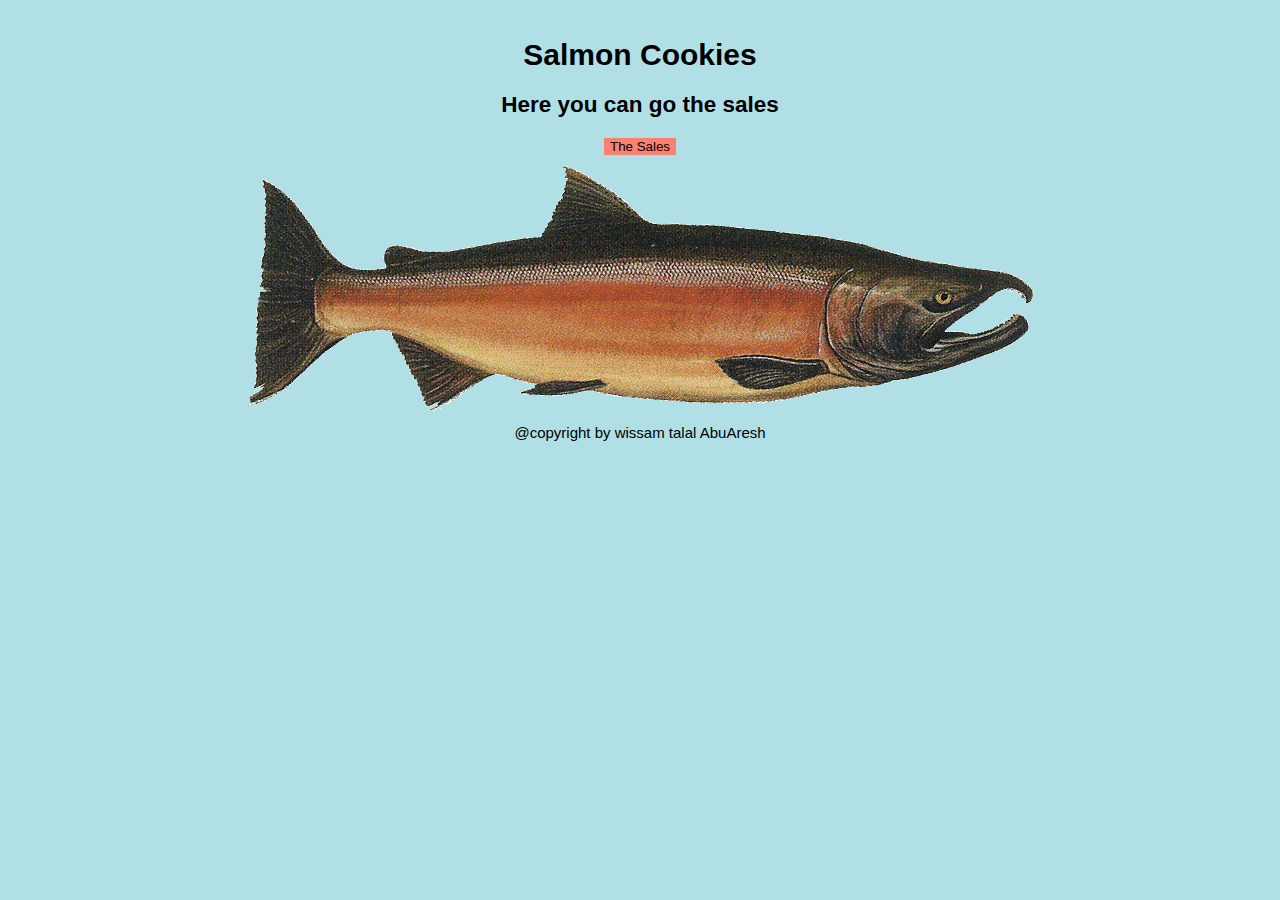
==== index.html @ 28096e3e "added jsavascript" ====
<!DOCTYPE html>
<html>
  <head>
    <title>Adopt a Kitten</title>
    <link href="./css/style.css" type="text/css" rel="stylesheet"/>
  </head>
  <body>
    <header>
      <h1>Salmon Cookies</h1>
    </header>
    <main>
      <h2>Here you can go the sales 
      </h2>
      <div>
      <a href="sales.html"><button class="btn"> The Sales</button></a>
</div>
      <div class="imagfesh">
        <img src="./images/salmon.png" />
      </div>
    </main>
    <footer>
        <div class="copyright">
            @copyright by wissam talal AbuAresh
        </div>
    </footer>
    <script src="./js/app.js"></script>
  </body>
</html>
---- css/style.css ----
body{
    background: powderblue;
    font-family: Arial, sans-serif;
    font-size: 15px;
text-align: center;
padding: 10px;

  }

  .imagfesh{
  margin: 10px;
  }
  .btn{
    background-color: salmon;
    border:snow;
    border-color: snow;
    font-size: 25x;
  }
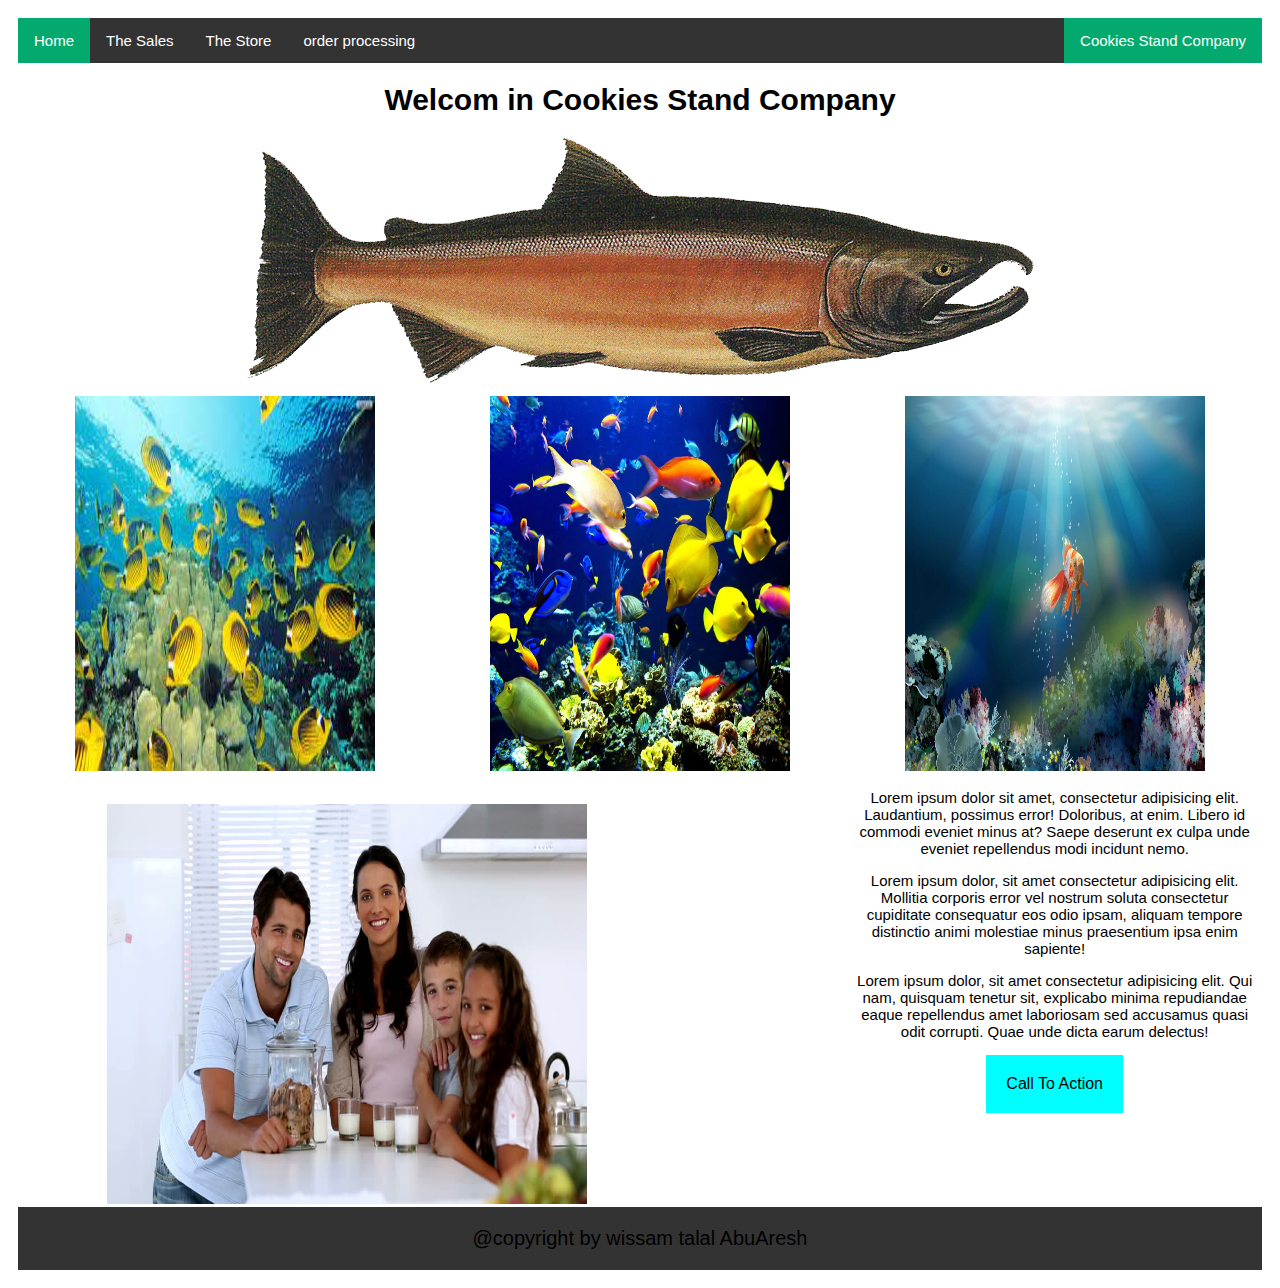
==== commit 6d8f2ada: "added css" ====
--- a/index.html
+++ b/index.html
@@ -1,28 +1,57 @@
 <!DOCTYPE html>
 <html>
-  <head>
-    <title>Adopt a Kitten</title>
-    <link href="./css/style.css" type="text/css" rel="stylesheet"/>
-  </head>
-  <body>
-    <header>
-      <h1>Salmon Cookies</h1>
-    </header>
-    <main>
-      <h2>Here you can go the sales 
-      </h2>
-      <div>
-      <a href="sales.html"><button class="btn"> The Sales</button></a>
-</div>
-      <div class="imagfesh">
-        <img src="./images/salmon.png" />
+
+<head>
+  <title>Adopt a Kitten</title>
+  <meta name="viewport" content="width=device-width, initial-scale=1">
+
+  <link href="./css/style.css" type="text/css" rel="stylesheet" />
+</head>
+
+<body>
+  <header>
+    <ul class="topnav">
+      <li><a class="active" href="index.html">Home</a></li>
+      <li><a href="sales.html">The Sales</a></li>
+      <li><a href="store.html">The Store</a></li>
+      <li><a href="order-processing.html">order processing</a></li>
+
+      <li style="float:right"><a class="active" href="index.html">Cookies Stand Company</a></li>
+    </ul>
+    <h1>Welcom in Cookies Stand Company</h1>
+  </header>
+  <main>
+
+    <div class="imagfesh">
+      <img src="./images/salmon.png" />
+    </div>
+
+    <div class="wrapper">
+      <div><img src="./images/2.jpg" /></div>
+      <div><img src="./images/3.jpg" /></div>
+      <div><img src="./images/4.jpg" /></div>
+    </div>
+    <div class="wrapper2">
+      <div><img src="./images/family.jpg" /></div>
+      <div style="text-align: center;">
+        <p>Lorem ipsum dolor sit amet, consectetur adipisicing elit. Laudantium, possimus error! Doloribus, at enim.
+          Libero id commodi eveniet minus at? Saepe deserunt ex culpa unde eveniet repellendus modi incidunt nemo.</p>
+        <p>Lorem ipsum dolor, sit amet consectetur adipisicing elit. Mollitia corporis error vel nostrum soluta
+          consectetur cupiditate consequatur eos odio ipsam, aliquam tempore distinctio animi molestiae minus
+          praesentium ipsa enim sapiente!</p>
+        <p>Lorem ipsum dolor, sit amet consectetur adipisicing elit. Qui nam, quisquam tenetur sit, explicabo minima
+          repudiandae eaque repellendus amet laboriosam sed accusamus quasi odit corrupti. Quae unde dicta earum
+          delectus!</p>
+          <a href="#"><button class="btn">Call To Action</button></a>
       </div>
-    </main>
-    <footer>
-        <div class="copyright">
-            @copyright by wissam talal AbuAresh
-        </div>
-    </footer>
-    <script src="./js/app.js"></script>
-  </body>
+    </div>
+  </main>
+  <footer class="copyright">
+    <div>
+      @copyright by wissam talal AbuAresh
+    </div>
+  </footer>
+  <script src="./js/lab07.js"></script>
+</body>
+
 </html>--- a/css/style.css
+++ b/css/style.css
@@ -1,6 +1,6 @@
 
   body{
-    background: powderblue;
+    background-image: url('https://wallpaperaccess.com/full/1971765.jpg');
     font-family: Arial, sans-serif;
     font-size: 15px;
 text-align: center;
@@ -12,8 +12,73 @@
   margin: 10px;
   }
   .btn{
-    background-color: salmon;
+    background-color:aliceblue;
     border:snow;
     border-color: snow;
-    font-size: 25x;
+    font-size: 50x;
+    padding: 20px;
+
   }
+  table, th, td {
+    border: 10px solid rgb(37, 55, 158);
+    border-collapse: collapse;
+    padding: auto;
+    font-size: 20px;
+    color:rgb(red, rgb(27, 1, 1), blue);
+  }
+
+  ul {
+    list-style-type: none;
+    margin: 0;
+    padding: 0;
+    overflow: hidden;
+    background-color: #333;
+  }
+  
+  li {
+    float: left;
+  }
+  
+  li a {
+    display: block;
+    color: white;
+    text-align: center;
+    padding: 14px 16px;
+    text-decoration: none;
+  }
+  
+  li a:hover:not(.active) {
+    background-color: #111;
+  }
+  
+  .active {
+    background-color: #04AA6D;
+  }
+  .wrapper {
+    display: grid;
+    grid-template-columns: 1fr 1fr 1fr;
+  }
+  .wrapper img {
+    width: 300px;
+    height: 375px;
+  }
+.wrapper2 {
+  display: grid;
+  grid-template-columns: 2fr 1fr;
+}
+.wrapper2 img {
+  margin-top: 30px;
+width: 480px;
+height: 400px;
+margin-right: 171px;
+}
+.btn {
+  background-color: aqua;
+  font-size: 16px;
+}
+
+.copyright {
+  background-color:#333;
+  font-size: 20px;
+  padding: 20px;
+}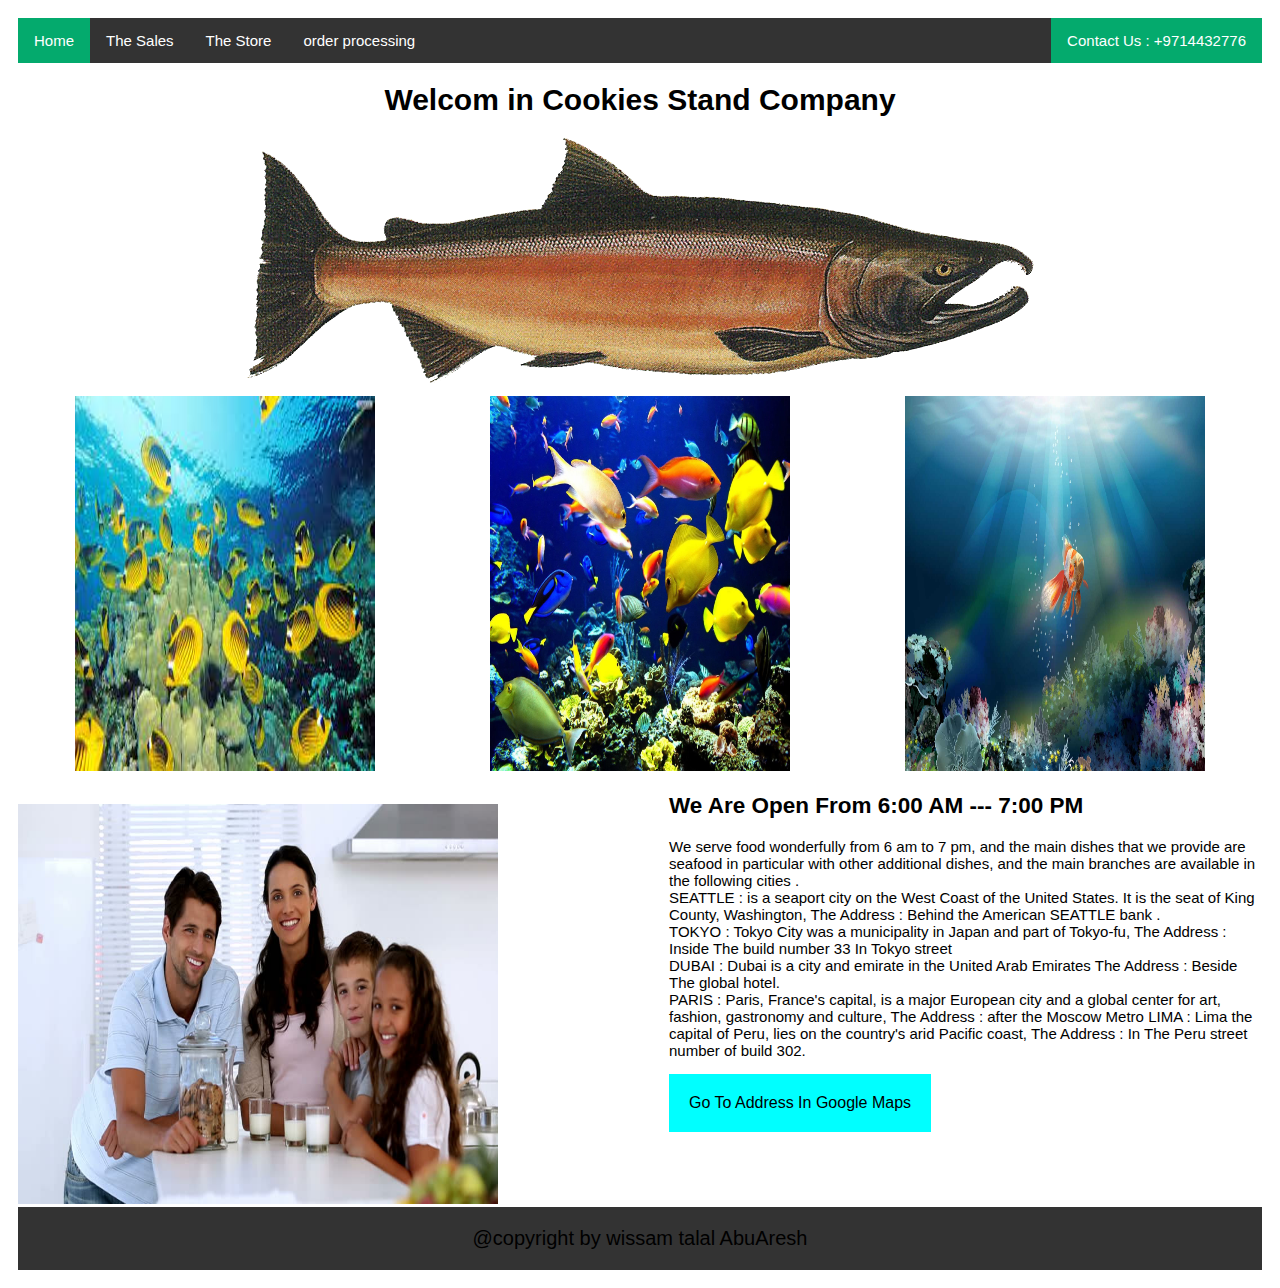
==== commit ae56f9d2: "added form" ====
--- a/index.html
+++ b/index.html
@@ -16,7 +16,7 @@
       <li><a href="store.html">The Store</a></li>
       <li><a href="order-processing.html">order processing</a></li>
 
-      <li style="float:right"><a class="active" href="index.html">Cookies Stand Company</a></li>
+      <li style="float:right"><a class="active" href="index.html">Contact Us : +9714432776</a></li>
     </ul>
     <h1>Welcom in Cookies Stand Company</h1>
   </header>
@@ -33,16 +33,16 @@
     </div>
     <div class="wrapper2">
       <div><img src="./images/family.jpg" /></div>
-      <div style="text-align: center;">
-        <p>Lorem ipsum dolor sit amet, consectetur adipisicing elit. Laudantium, possimus error! Doloribus, at enim.
-          Libero id commodi eveniet minus at? Saepe deserunt ex culpa unde eveniet repellendus modi incidunt nemo.</p>
-        <p>Lorem ipsum dolor, sit amet consectetur adipisicing elit. Mollitia corporis error vel nostrum soluta
-          consectetur cupiditate consequatur eos odio ipsam, aliquam tempore distinctio animi molestiae minus
-          praesentium ipsa enim sapiente!</p>
-        <p>Lorem ipsum dolor, sit amet consectetur adipisicing elit. Qui nam, quisquam tenetur sit, explicabo minima
-          repudiandae eaque repellendus amet laboriosam sed accusamus quasi odit corrupti. Quae unde dicta earum
-          delectus!</p>
-          <a href="#"><button class="btn">Call To Action</button></a>
+      <div style="text-align: left">
+        <h2>We Are Open From 6:00 AM --- 7:00 PM </h2>
+        <p>We serve food wonderfully from 6 am to 7 pm, and the main dishes that we provide are seafood in particular with other additional dishes, and the main branches are available in the following cities .</br>
+        SEATTLE :  is a seaport city on the West Coast of the United States. It is the seat of King County, Washington, The Address : Behind the American SEATTLE bank .</br>
+        TOKYO :  Tokyo City was a municipality in Japan and part of Tokyo-fu, The Address : Inside The build number 33 In Tokyo street </br>
+        DUBAI : Dubai is a city and emirate in the United Arab Emirates The Address : Beside The global hotel. </br>
+        PARIS : Paris, France's capital, is a major European city and a global center for art, fashion, gastronomy and culture, The Address : after the Moscow Metro
+        LIMA : Lima the capital of Peru, lies on the country's arid Pacific coast, The Address : In The Peru street number of build 302.
+      </p>
+        <a href="#"><button class="btn">Go To Address In Google Maps</button></a>
       </div>
     </div>
   </main>
--- a/css/style.css
+++ b/css/style.css
@@ -64,7 +64,7 @@
   }
 .wrapper2 {
   display: grid;
-  grid-template-columns: 2fr 1fr;
+  grid-template-columns: 1fr 2fr;
 }
 .wrapper2 img {
   margin-top: 30px;
@@ -75,10 +75,54 @@
 .btn {
   background-color: aqua;
   font-size: 16px;
+  margin-bottom: 30px;
 }
 
 .copyright {
   background-color:#333;
   font-size: 20px;
   padding: 20px;
+}
+body {
+  font-family: Arial;
+}
+
+input[type=text], select, input[type=number],select {
+  width: 100%;
+  padding: 12px 20px;
+  margin: 8px 0;
+  display: block;
+  border: 1px solid #ccc;
+  border-radius: 4px;
+  box-sizing: border-box;
+  text-align: center;
+}
+
+
+input[type=submit] {
+  width: 100%;
+  background-color: #04AA6D;
+  color: white;
+  padding: 14px 20px;
+  margin: 8px 0;
+  border: none;
+  border-radius: 4px;
+  cursor: pointer;
+}
+
+input[type=submit]:hover {
+  background-color: #45a049;
+}
+
+div.container {
+  border-radius: 5px;
+  background-color: #f2f2f2;
+  padding: 20px;
+}
+label {
+  font-size: 18px;
+}
+.Tables1 {
+  .tab1{
+    background-color:rgb(71, 70, 70)}
 }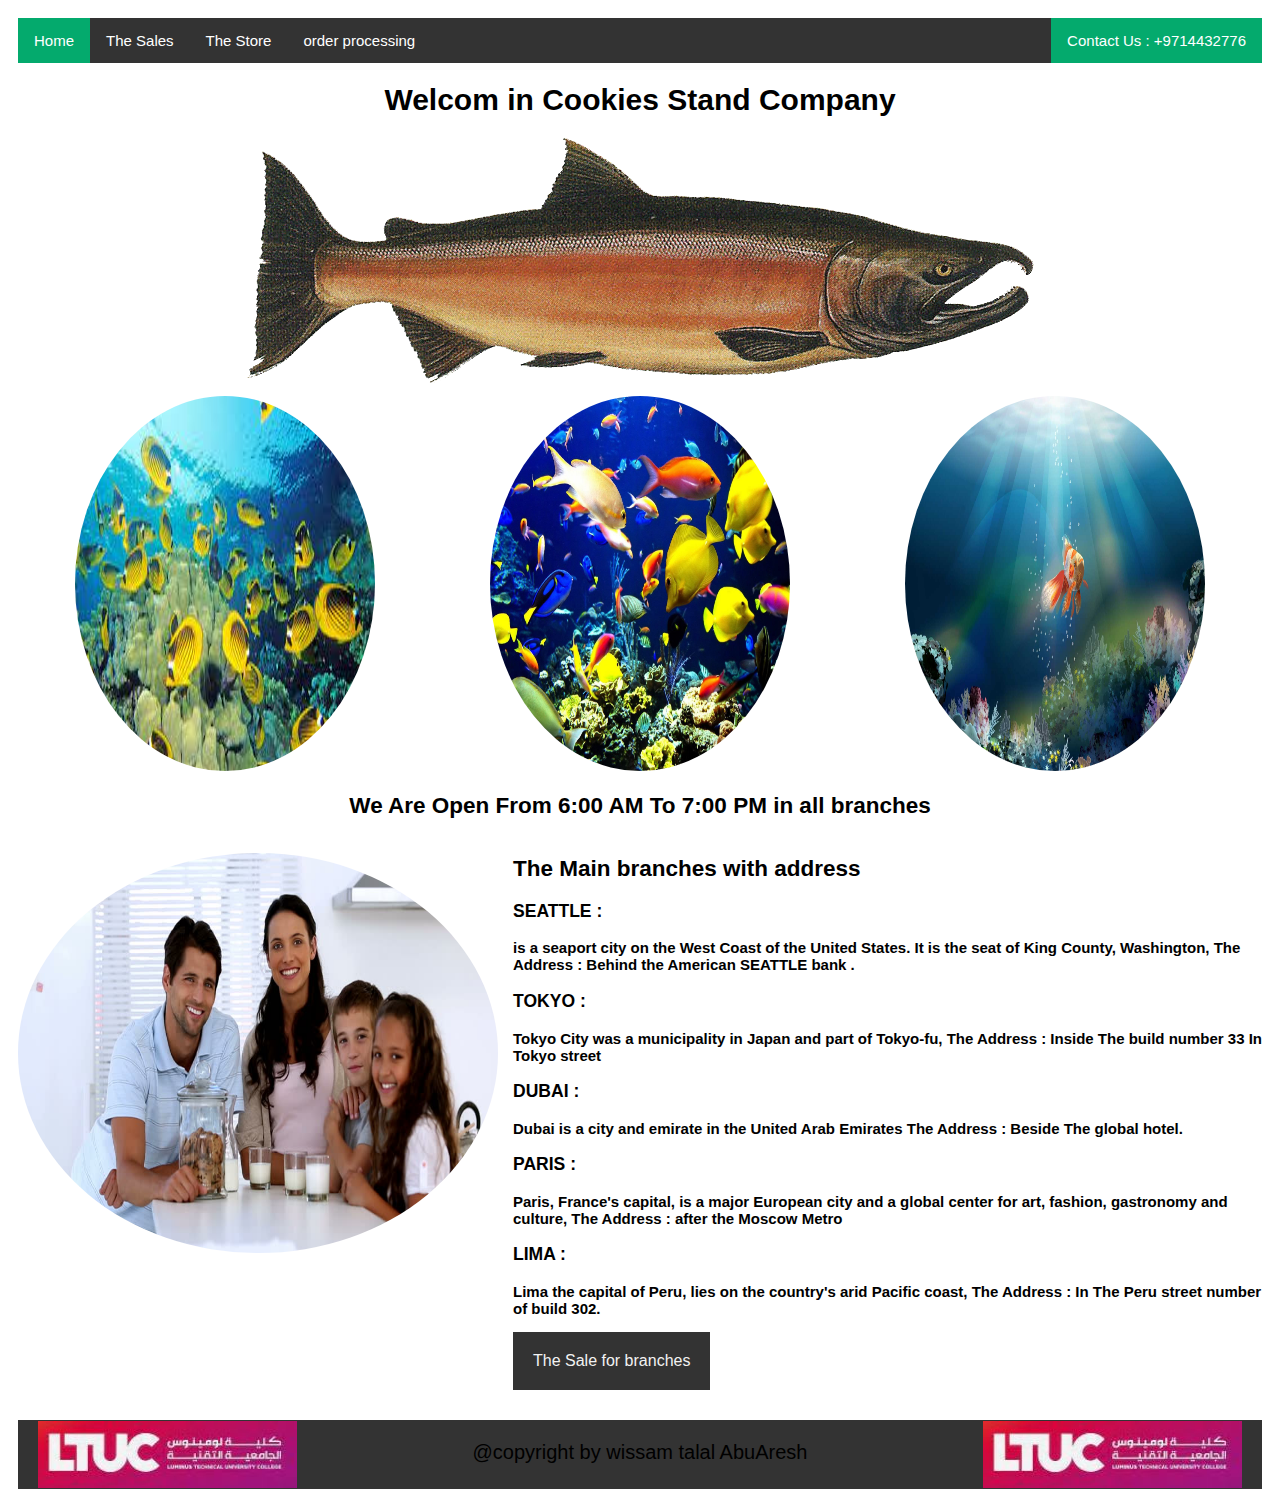
==== commit e37cdf02: "added" ====
--- a/index.html
+++ b/index.html
@@ -31,24 +31,46 @@
       <div><img src="./images/3.jpg" /></div>
       <div><img src="./images/4.jpg" /></div>
     </div>
+    <div>
+      <h2>We Are Open From 6:00 AM To 7:00 PM in all branches </h2>
+    </div>
     <div class="wrapper2">
       <div><img src="./images/family.jpg" /></div>
       <div style="text-align: left">
-        <h2>We Are Open From 6:00 AM --- 7:00 PM </h2>
-        <p>We serve food wonderfully from 6 am to 7 pm, and the main dishes that we provide are seafood in particular with other additional dishes, and the main branches are available in the following cities .</br>
-        SEATTLE :  is a seaport city on the West Coast of the United States. It is the seat of King County, Washington, The Address : Behind the American SEATTLE bank .</br>
-        TOKYO :  Tokyo City was a municipality in Japan and part of Tokyo-fu, The Address : Inside The build number 33 In Tokyo street </br>
-        DUBAI : Dubai is a city and emirate in the United Arab Emirates The Address : Beside The global hotel. </br>
-        PARIS : Paris, France's capital, is a major European city and a global center for art, fashion, gastronomy and culture, The Address : after the Moscow Metro
-        LIMA : Lima the capital of Peru, lies on the country's arid Pacific coast, The Address : In The Peru street number of build 302.
-      </p>
-        <a href="#"><button class="btn">Go To Address In Google Maps</button></a>
+        <h2>The Main branches with address </h2>
+        <h3>SEATTLE :</h3>
+        <p class="paddress"> is a seaport city on the West Coast of the United States. It is the seat of King County,
+          Washington, The Address : Behind the American SEATTLE bank .</br>
+        </p>
+        <h3>TOKYO :</h3>
+        <p class="paddress">
+          Tokyo City was a municipality in Japan and part of Tokyo-fu, The Address : Inside The build number 33 In Tokyo
+          street </br>
+        </p>
+        <h3>DUBAI :</h3>
+        <p class="paddress"> Dubai is a city and emirate in the United Arab Emirates The Address : Beside The global
+          hotel. </br>
+        </p>
+        <h3> PARIS : </h3>
+        <p class="paddress"> Paris, France's capital, is a major European city and a global center for art, fashion,
+          gastronomy and culture, The Address : after the Moscow Metro
+        </p>
+        <h3>LIMA :</h3>
+        <p class="paddress"> Lima the capital of Peru, lies on the country's arid Pacific coast, The Address : In The
+          Peru street number of build 302.
+
+        </p>
+        <a href="sales.html"><button class="btn">The Sale for branches</button></a>
       </div>
     </div>
   </main>
   <footer class="copyright">
     <div>
-      @copyright by wissam talal AbuAresh
+      <p>@copyright by wissam talal AbuAresh</p>
+      <p><img src="./images/logo.JPG" style="float: right; margin-top: -63px;" />
+      </p>
+      <p><img src="./images/logo.JPG" style="float: left; margin-top: -63px;" />
+      </p>
     </div>
   </footer>
   <script src="./js/lab07.js"></script>
--- a/css/style.css
+++ b/css/style.css
@@ -1,6 +1,6 @@
 
   body{
-    background-image: url('https://wallpaperaccess.com/full/1971765.jpg');
+    background-image: url('https://www.wallpapertip.com/wmimgs/81-814842_full-page-background-image-for-website.jpg');
     font-family: Arial, sans-serif;
     font-size: 15px;
 text-align: center;
@@ -19,12 +19,20 @@
     padding: 20px;
 
   }
+
   table, th, td {
     border: 10px solid rgb(37, 55, 158);
     border-collapse: collapse;
     padding: auto;
     font-size: 20px;
     color:rgb(red, rgb(27, 1, 1), blue);
+  }
+  th {
+    background-color: #333;
+    color:#f2f2f2;
+  }
+  td {
+    background-color:#04AA6D;
   }
 
   ul {
@@ -61,6 +69,7 @@
   .wrapper img {
     width: 300px;
     height: 375px;
+    border-radius : 50%;
   }
 .wrapper2 {
   display: grid;
@@ -70,25 +79,30 @@
   margin-top: 30px;
 width: 480px;
 height: 400px;
-margin-right: 171px;
+margin-right: 15px;
+margin-top: 15px;
+border-radius: 50%;
 }
 .btn {
-  background-color: aqua;
+  background-color:#333;
   font-size: 16px;
   margin-bottom: 30px;
+  color: #f2f2f2;
 }
 
 .copyright {
-  background-color:#333;
+  background-color: #333;
   font-size: 20px;
   padding: 20px;
+  height: 48px;
+  padding-top: 1px;
 }
 body {
   font-family: Arial;
 }
 
 input[type=text], select, input[type=number],select {
-  width: 100%;
+  width: 50%;
   padding: 12px 20px;
   margin: 8px 0;
   display: block;
@@ -96,11 +110,13 @@
   border-radius: 4px;
   box-sizing: border-box;
   text-align: center;
+  display: inline-block;
+
 }
 
 
 input[type=submit] {
-  width: 100%;
+  width: 50%;
   background-color: #04AA6D;
   color: white;
   padding: 14px 20px;
@@ -122,7 +138,8 @@
 label {
   font-size: 18px;
 }
-.Tables1 {
-  .tab1{
-    background-color:rgb(71, 70, 70)}
+
+.paddress {
+  font-weight: bold;
+
 }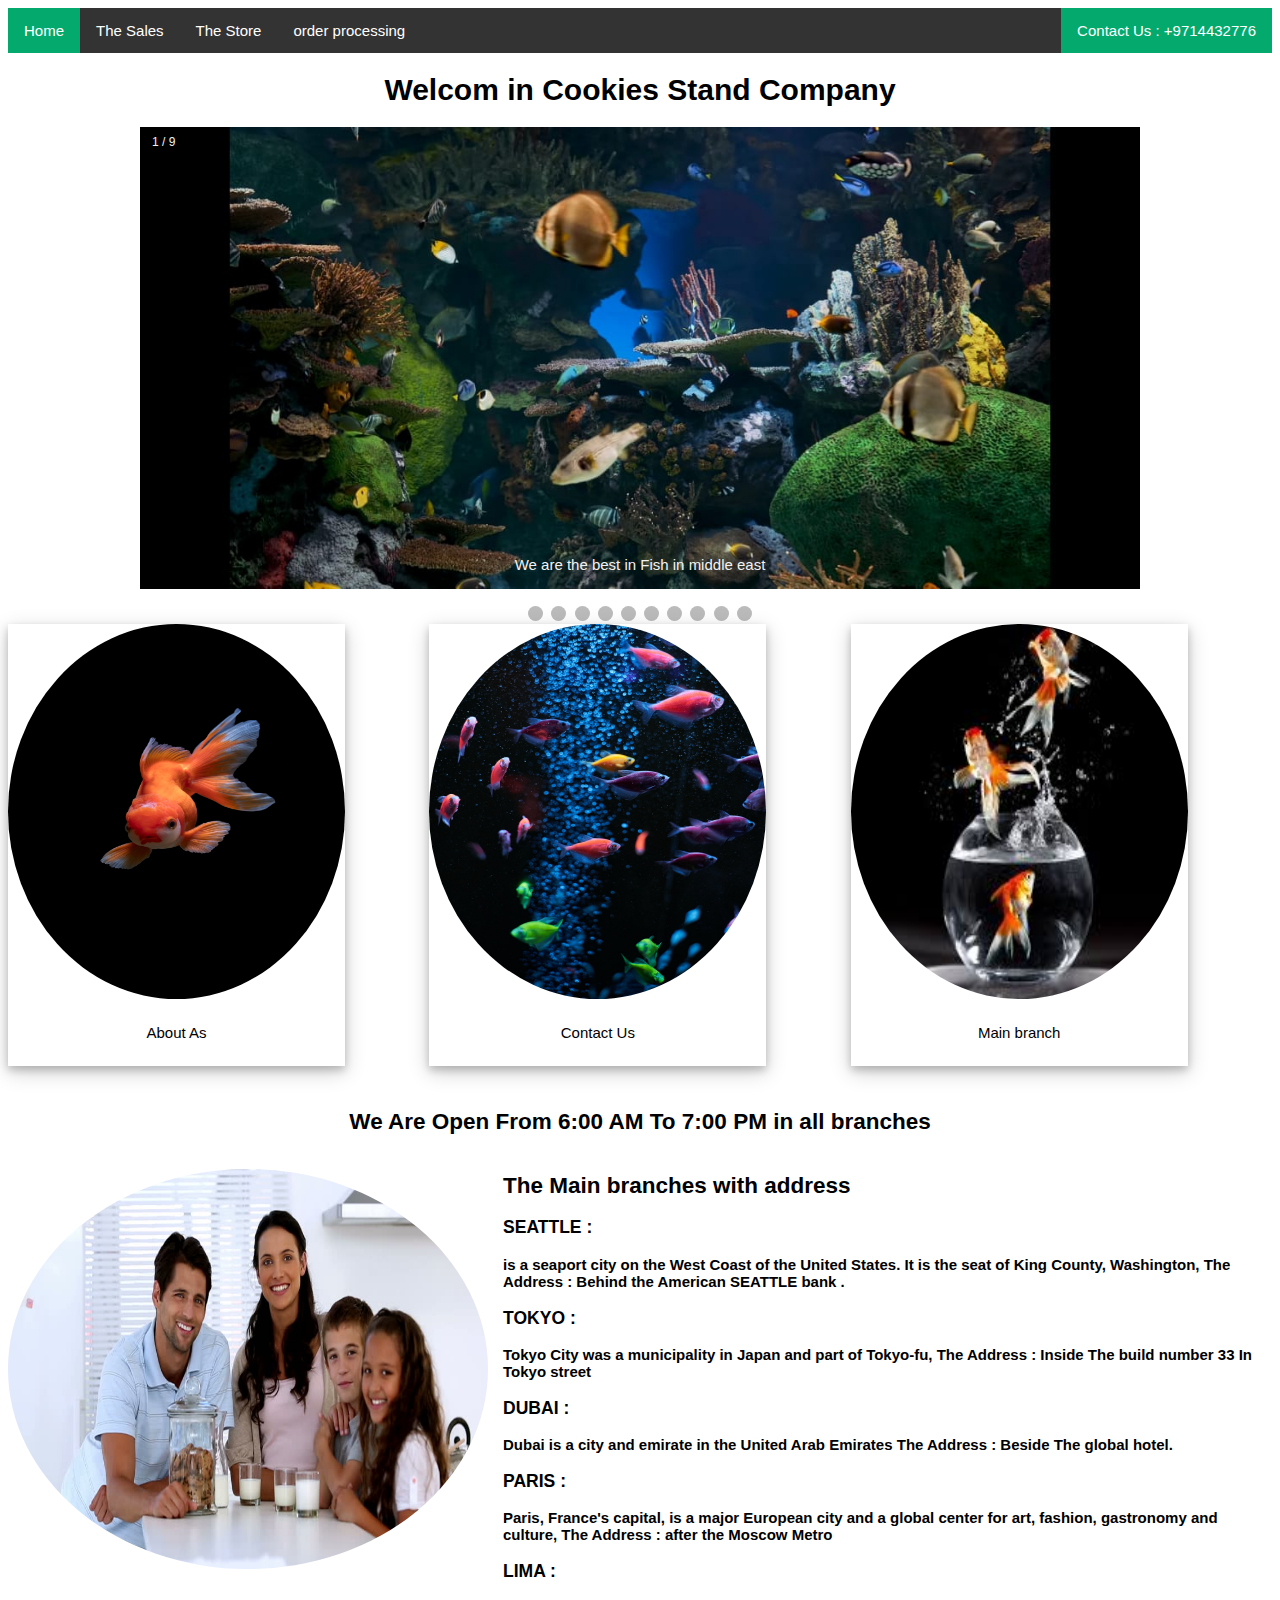
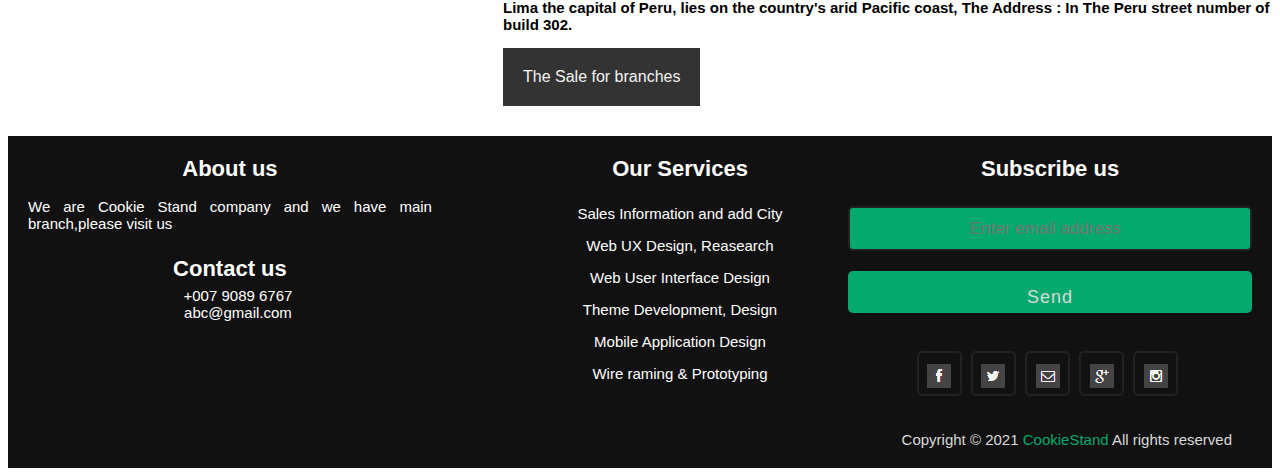
==== commit a7fae85f: "added css" ====
--- a/index.html
+++ b/index.html
@@ -22,14 +22,98 @@
   </header>
   <main>
 
-    <div class="imagfesh">
-      <img src="./images/salmon.png" />
-    </div>
+    <div class="slideshow-container">
+
+      <div class="mySlides fade">
+        <div class="numbertext">1 / 9</div>
+        <img src="./images/1.jpeg" style="width:100%">
+        <div class="text">We are the best in Fish in middle east</div>
+      </div>
+
+      <div class="mySlides fade">
+        <div class="numbertext">2 / 9</div>
+        <img src="./images/2.jpeg" style="width:100%">
+        <div class="text">Taste the best marine products </div>
+      </div>
+
+      <div class="mySlides fade">
+        <div class="numbertext">3 / 9</div>
+        <img src="./images/3.jpeg" style="width:100%">
+        <div class="text">Get the best services in Cookie Stand</div>
+      </div>
+
+      <div class="mySlides fade">
+        <div class="numbertext">4 / 9</div>
+        <img src="./images/4.jpeg" style="width:100%">
+        <div class="text">Call the number +97144557683 to get the best services</div>
+      </div>
+
+      <div class="mySlides fade">
+        <div class="numbertext">5 / 9</div>
+        <img src="./images/5.jpeg" style="width:100%">
+        <div class="text">Choosing the best and most appropriate service for our clients and customers</div>
+      </div>
+
+      <div class="mySlides fade">
+        <div class="numbertext">6 / 9</div>
+        <img src="./images/6.jpeg" style="width:100%">
+        <div class="text">Visit our main branches and get the best services</div>
+      </div>
+      <div class="mySlides fade">
+        <div class="numbertext">7 / 9</div>
+        <img src="./images/7.jpeg" style="width:100%">
+        <div class="text">We have the best workers in the company Cookie Stand</div>
+      </div>
+      <div class="mySlides fade">
+        <div class="numbertext">8 / 9</div>
+        <img src="./images/8.jpeg" style="width:100%">
+        <div class="text">we are the best ...</div>
+      </div>
+      <div class="mySlides fade">
+        <div class="numbertext">9 / 9</div>
+        <img src="./images/9.jpeg" style="width:100%">
+        <div class="text">The most suitable service is our only choice</div>
+      </div>
+
+    </div>
+    <br>
+
+    <div style="text-align:center">
+      <span class="dot"></span>
+      <span class="dot"></span>
+      <span class="dot"></span>
+      <span class="dot"></span>
+      <span class="dot"></span>
+      <span class="dot"></span>
+      <span class="dot"></span>
+      <span class="dot"></span>
+      <span class="dot"></span>
+      <span class="dot"></span>
+    </div>
+
 
     <div class="wrapper">
-      <div><img src="./images/2.jpg" /></div>
-      <div><img src="./images/3.jpg" /></div>
-      <div><img src="./images/4.jpg" /></div>
+        <!-- <img src="./images/1.jpeg" /> -->
+        <div class="polaroid">
+          <img src="./images/fish1.jfif" alt="5 Terre" style="width:100%">
+          <div class="container">
+          <p>About As</p>
+          </div>
+        </div>
+        <div class="polaroid">
+          <img src="./images/fish2.jfif" alt="5 Terre" style="width:100%">
+          <div class="container">
+          <p>Contact Us</p>
+          </div>
+        </div>   <div class="polaroid">
+          <img src="./images/fish3.jfif" alt="5 Terre" style="width:100%">
+          <div class="container">
+          <p>Main branch</p>
+          </div>
+        </div>
+   
+
+
     </div>
     <div>
       <h2>We Are Open From 6:00 AM To 7:00 PM in all branches </h2>
@@ -64,15 +148,86 @@
       </div>
     </div>
   </main>
-  <footer class="copyright">
-    <div>
-      <p>@copyright by wissam talal AbuAresh</p>
-      <p><img src="./images/logo.JPG" style="float: right; margin-top: -63px;" />
-      </p>
-      <p><img src="./images/logo.JPG" style="float: left; margin-top: -63px;" />
-      </p>
+  <footer>
+    <div class="content">
+      <div class="left box">
+        <div class="upper">
+          <div class="topic">About us</div>
+          <p>We are Cookie Stand company and we have main branch,please visit us</p>
+        </div>
+        <div class="lower">
+          <div class="topic">Contact us</div>
+          <div class="phone">
+            <a href="#"><i class="fas fa-phone-volume"></i>+007 9089 6767</a>
+          </div>
+          <div class="email">
+            <a href="#"><i class="fas fa-envelope"></i>abc@gmail.com</a>
+          </div>
+        </div>
+      </div>
+      <div class="middle box">
+        <div class="topic">Our Services</div>
+        <div><a href="#">Sales Information and add City</a></div>
+        <div><a href="#">Web UX Design, Reasearch</a></div>
+        <div><a href="#">Web User Interface Design</a></div>
+        <div><a href="#">Theme Development, Design</a></div>
+        <div><a href="#">Mobile Application Design</a></div>
+        <div><a href="#">Wire raming & Prototyping</a></div>
+      </div>
+      <div class="right box">
+        <div class="topic">Subscribe us</div>
+        <form action="#">
+          <input type="text" placeholder="Enter email address">
+          <input type="submit" name="" value="Send">
+          <div class="media-icons">
+            <a href="#">
+              <img class="fab" src="./images/fb-icon.png">
+
+            </a>
+            <a href="#">
+              <img src="./images/twit-icon.png" />
+            </a>
+            <a href="#">
+              <img src="./images/mail-icon.png" />
+            </a>
+
+            <a href="#">
+              <img src="./images/gp-icon.png" />
+            </a>
+            <a href="#">
+              <img src="./images/insta-icon.png" />
+            </a>
+          </div>
+        </form>
+      </div>
+    </div>
+    <div class="bottom">
+      <p>Copyright © 2021 <a href="index.html">CookieStand</a> All rights reserved</p>
     </div>
   </footer>
+
+
+  <script>
+    var slideIndex = 0;
+    showSlides();
+
+    function showSlides() {
+      var i;
+      var slides = document.getElementsByClassName("mySlides");
+      var dots = document.getElementsByClassName("dot");
+      for (i = 0; i < slides.length; i++) {
+        slides[i].style.display = "none";
+      }
+      slideIndex++;
+      if (slideIndex > slides.length) { slideIndex = 1 }
+      for (i = 0; i < dots.length; i++) {
+        dots[i].className = dots[i].className.replace(" active", "");
+      }
+      slides[slideIndex - 1].style.display = "block";
+      dots[slideIndex - 1].className += " active";
+      setTimeout(showSlides, 2000); // Change image every 2 seconds
+    }
+  </script>
   <script src="./js/lab07.js"></script>
 </body>
 
--- a/css/style.css
+++ b/css/style.css
@@ -4,8 +4,6 @@
     font-family: Arial, sans-serif;
     font-size: 15px;
 text-align: center;
-padding: 10px;
-
   }
 
   .imagfesh{
@@ -132,7 +130,7 @@
 
 div.container {
   border-radius: 5px;
-  background-color: #f2f2f2;
+  background-color:none;
   padding: 20px;
 }
 label {
@@ -142,4 +140,245 @@
 .paddress {
   font-weight: bold;
 
+}
+
+/* Carousel StyleSheet */
+
+* {box-sizing: border-box}
+body {font-family: Verdana, sans-serif;}
+.mySlides {display: none}
+img {vertical-align: middle;}
+
+/* Slideshow container */
+.slideshow-container {
+  max-width: 1000px;
+  position: relative;
+  margin: auto;
+}
+
+/* Next & previous buttons */
+.prev, .next {
+  cursor: pointer;
+  position: absolute;
+  top: 50%;
+  width: auto;
+  padding: 16px;
+  margin-top: -22px;
+  color: white;
+  font-weight: bold;
+  font-size: 18px;
+  transition: 0.6s ease;
+  border-radius: 0 3px 3px 0;
+  user-select: none;
+}
+
+
+/* Caption text */
+.text {
+  color: #f2f2f2;
+  font-size: 15px;
+  padding: 8px 12px;
+  position: absolute;
+  bottom: 8px;
+  width: 100%;
+  text-align: center;
+}
+
+/* Number text (1/3 etc) */
+.numbertext {
+  color: #f2f2f2;
+  font-size: 12px;
+  padding: 8px 12px;
+  position: absolute;
+  top: 0;
+}
+
+/* The dots/bullets/indicators */
+.dot {
+  cursor: pointer;
+  height: 15px;
+  width: 15px;
+  margin: 0 2px;
+  background-color: #bbb;
+  border-radius: 50%;
+  display: inline-block;
+  transition: background-color 0.6s ease;
+}
+
+/* Fading animation */
+.fade {
+  -webkit-animation-name: fade;
+  -webkit-animation-duration: 1.5s;
+  animation-name: fade;
+  animation-duration: 1.5s;
+}
+
+@-webkit-keyframes fade {
+  from {opacity: .4} 
+  to {opacity: 1}
+}
+
+@keyframes fade {
+  from {opacity: .4} 
+  to {opacity: 1}
+}
+
+/* On smaller screens, decrease text size */
+@media only screen and (max-width: 300px) {
+  .prev, .next,.text {font-size: 11px}
+}
+
+
+
+
+
+
+
+
+
+@import url('https://fonts.googleapis.com/css2?family=Poppins:wght@200;300;400;500;600;700&display=swap');
+*{
+  padding: 0;
+  box-sizing: border-box;
+  font-family: 'Poppins',sans-serif;
+  text-decoration: none;
+}
+footer{
+  width: 100%;
+  bottom: 0;
+  left: 0;
+  background: #111;
+}
+footer .content{
+  max-width: 1350px;
+  margin: auto;
+  padding: 20px;
+  display: flex;
+  flex-wrap: wrap;
+  justify-content: space-between;
+}
+footer .content p,a{
+  color: #fff;
+}
+footer .content .box{
+  width: 33%;
+  transition: all 0.4s ease;
+}
+footer .content .topic{
+  font-size: 22px;
+  font-weight: 600;
+  color: #fff;
+  margin-bottom: 16px;
+
+}
+footer .content p{
+  text-align: justify;
+}
+footer .content .lower .topic{
+  margin: 24px 0 5px 0;
+}
+footer .content .lower i{
+  padding-right: 16px;
+}
+footer .content .middle{
+  padding-left: 80px;
+}
+footer .content .middle a{
+  line-height: 32px;
+}
+footer .content .right input[type="text"]{
+  height: 45px;
+  width: 100%;
+  outline: none;
+  color: #d9d9d9;
+  background: #04AA6D;
+  border-radius: 5px;
+  padding-left: 10px;
+  font-size: 17px;
+  border: 2px solid #222222;
+}
+footer .content .right input[type="submit"]{
+  height: 42px;
+  width: 100%;
+  font-size: 18px;
+  color: #d9d9d9;
+  background:#04AA6D;
+  outline: none;
+  border-radius: 5px;
+  letter-spacing: 1px;
+  cursor: pointer;
+  margin-top: 12px;
+  border: 2px solid #04AA6D;
+  transition: all 0.3s ease-in-out;
+}
+.content .right input[type="submit"]:hover{
+  background: none;
+  color:  #04AA6D;
+}
+footer .content .media-icons a{
+  font-size: 16px;
+  height: 45px;
+  width: 45px;
+  display: inline-block;
+  text-align: center;
+  line-height: 43px;
+  border-radius: 5px;
+  border: 2px solid #222222;
+  margin: 30px 5px 0 0;
+  transition: all 0.3s ease;
+}
+.content .media-icons a:hover{
+  border-color: #04AA6D;
+}
+footer .bottom{
+  width: 100%;
+  text-align: right;
+  color: #d9d9d9;
+  padding: 0 40px 5px 0;
+}
+footer .bottom a{
+  color: #04AA6D;
+}
+footer a{
+  transition: all 0.3s ease;
+}
+footer a:hover{
+  color: #04AA6D;
+}
+@media (max-width:1100px) {
+  footer .content .middle{
+    padding-left: 50px;
+  }
+}
+@media (max-width:950px){
+  footer .content .box{
+    width: 50%;
+  }
+  .content .right{
+    margin-top: 40px;
+  }
+}
+@media (max-width:560px){
+  footer{
+    position: relative;
+  }
+  footer .content .box{
+    width: 100%;
+    margin-top: 30px;
+  }
+  footer .content .middle{
+    padding-left: 0;
+  }
+}
+
+div.polaroid {
+  width: 80%;
+  background-color:none;
+  box-shadow: 0 4px 8px 0 rgba(0, 0, 0, 0.2), 0 6px 20px 0 rgba(0, 0, 0, 0.19);
+  margin-bottom: 25px;
+}
+
+div.container {
+  text-align: center;
+  padding: 10px 20px;
 }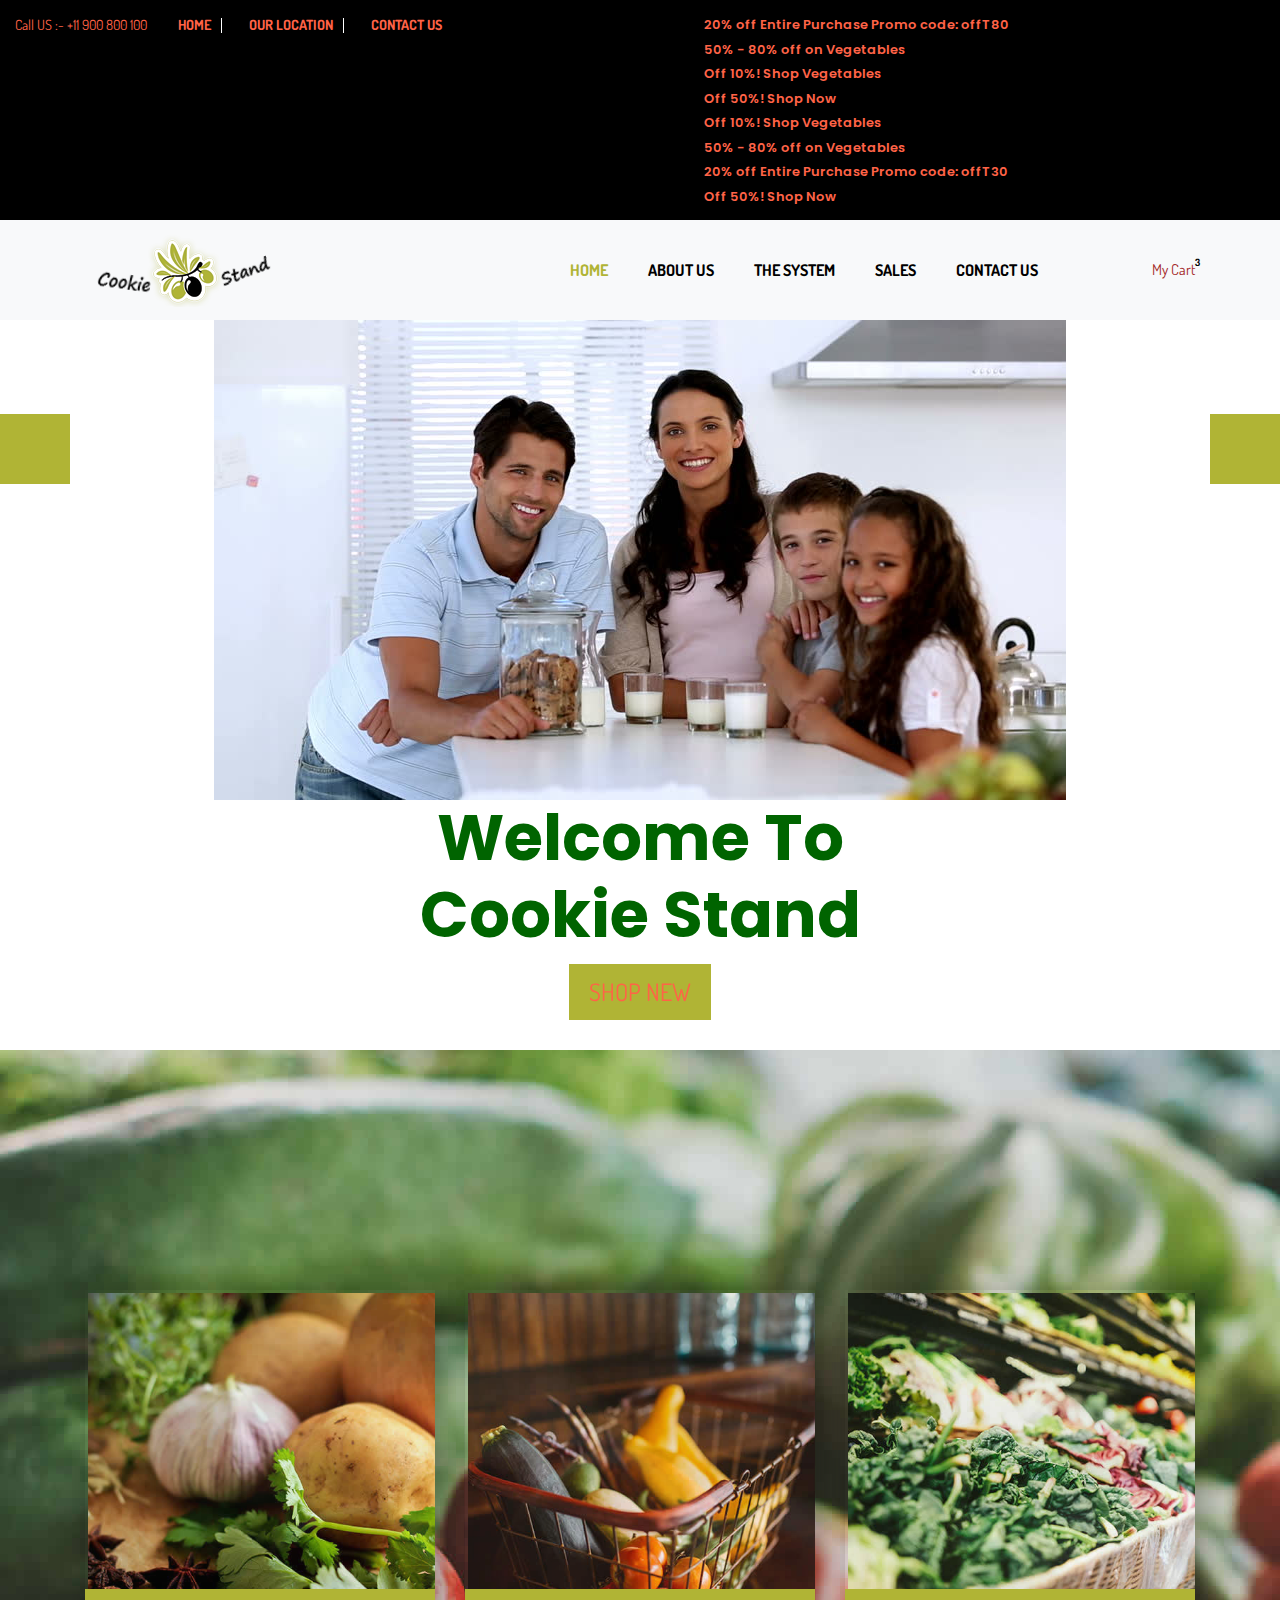
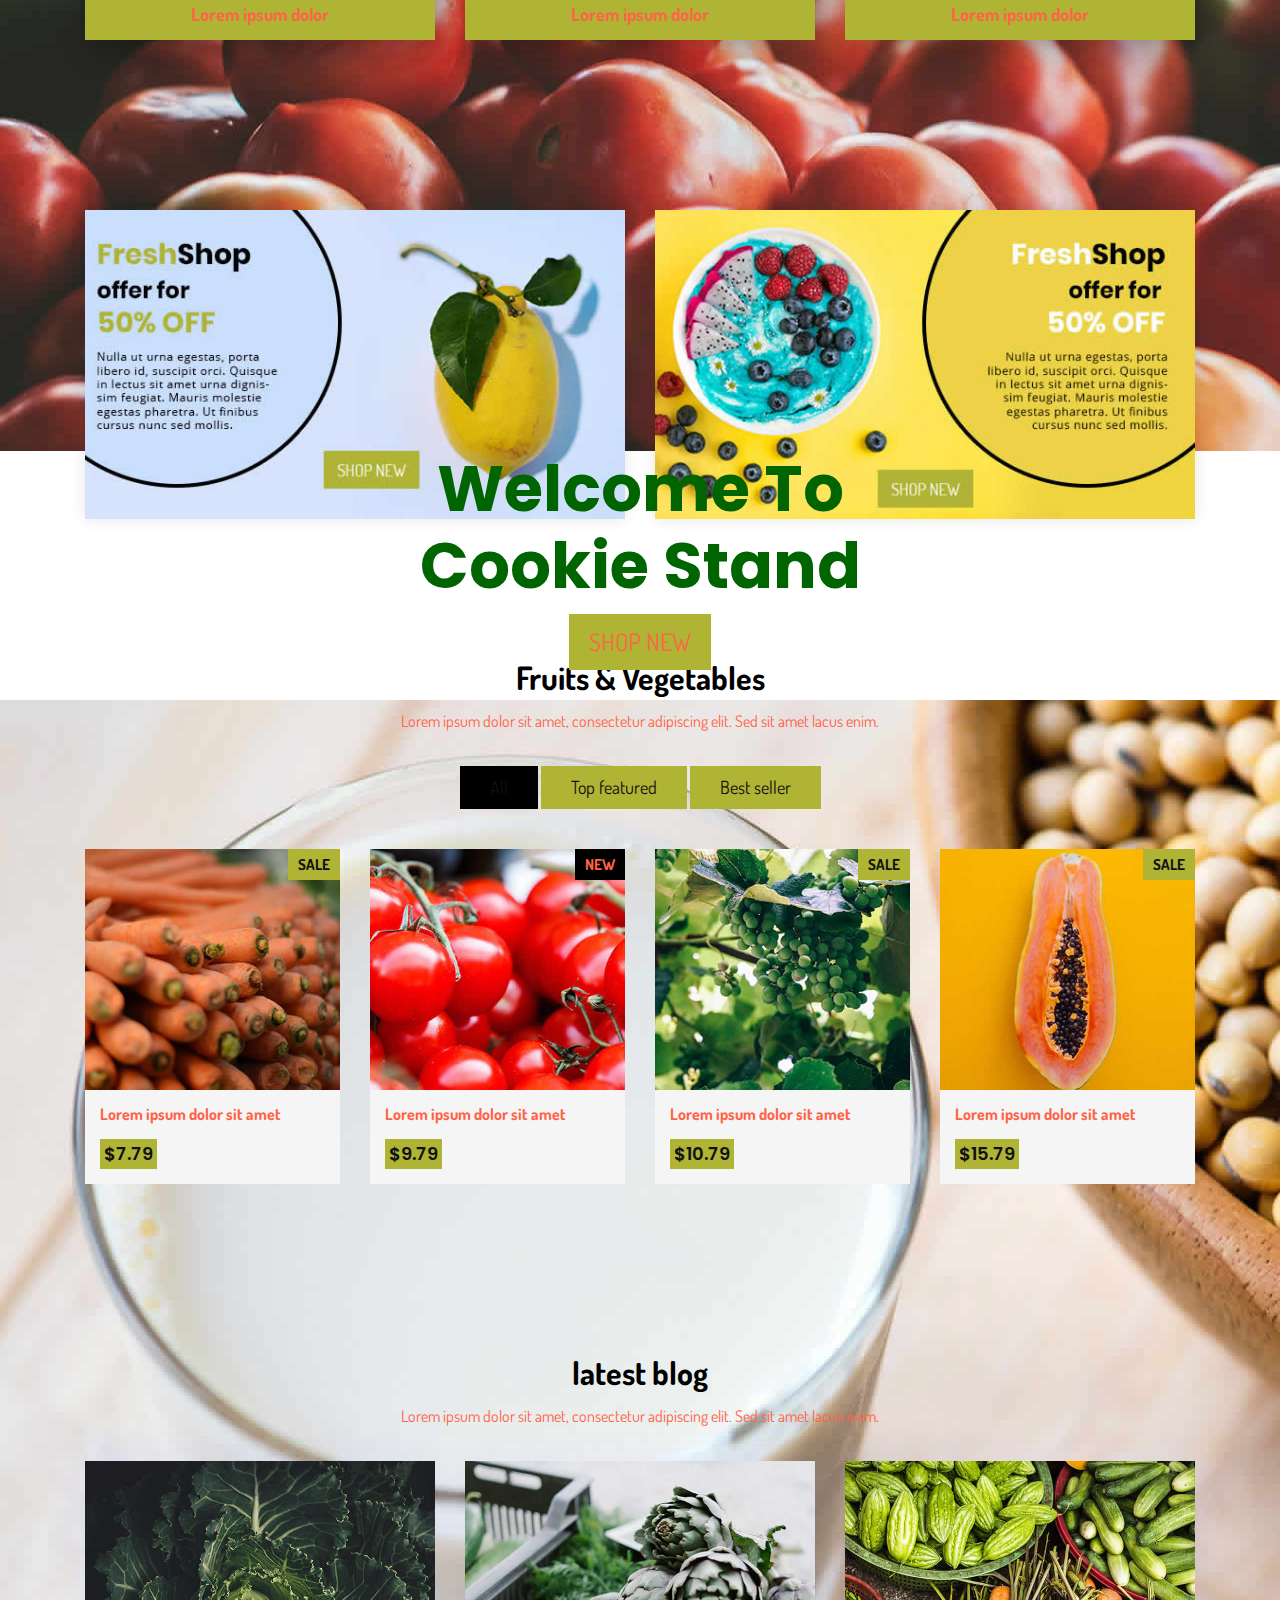
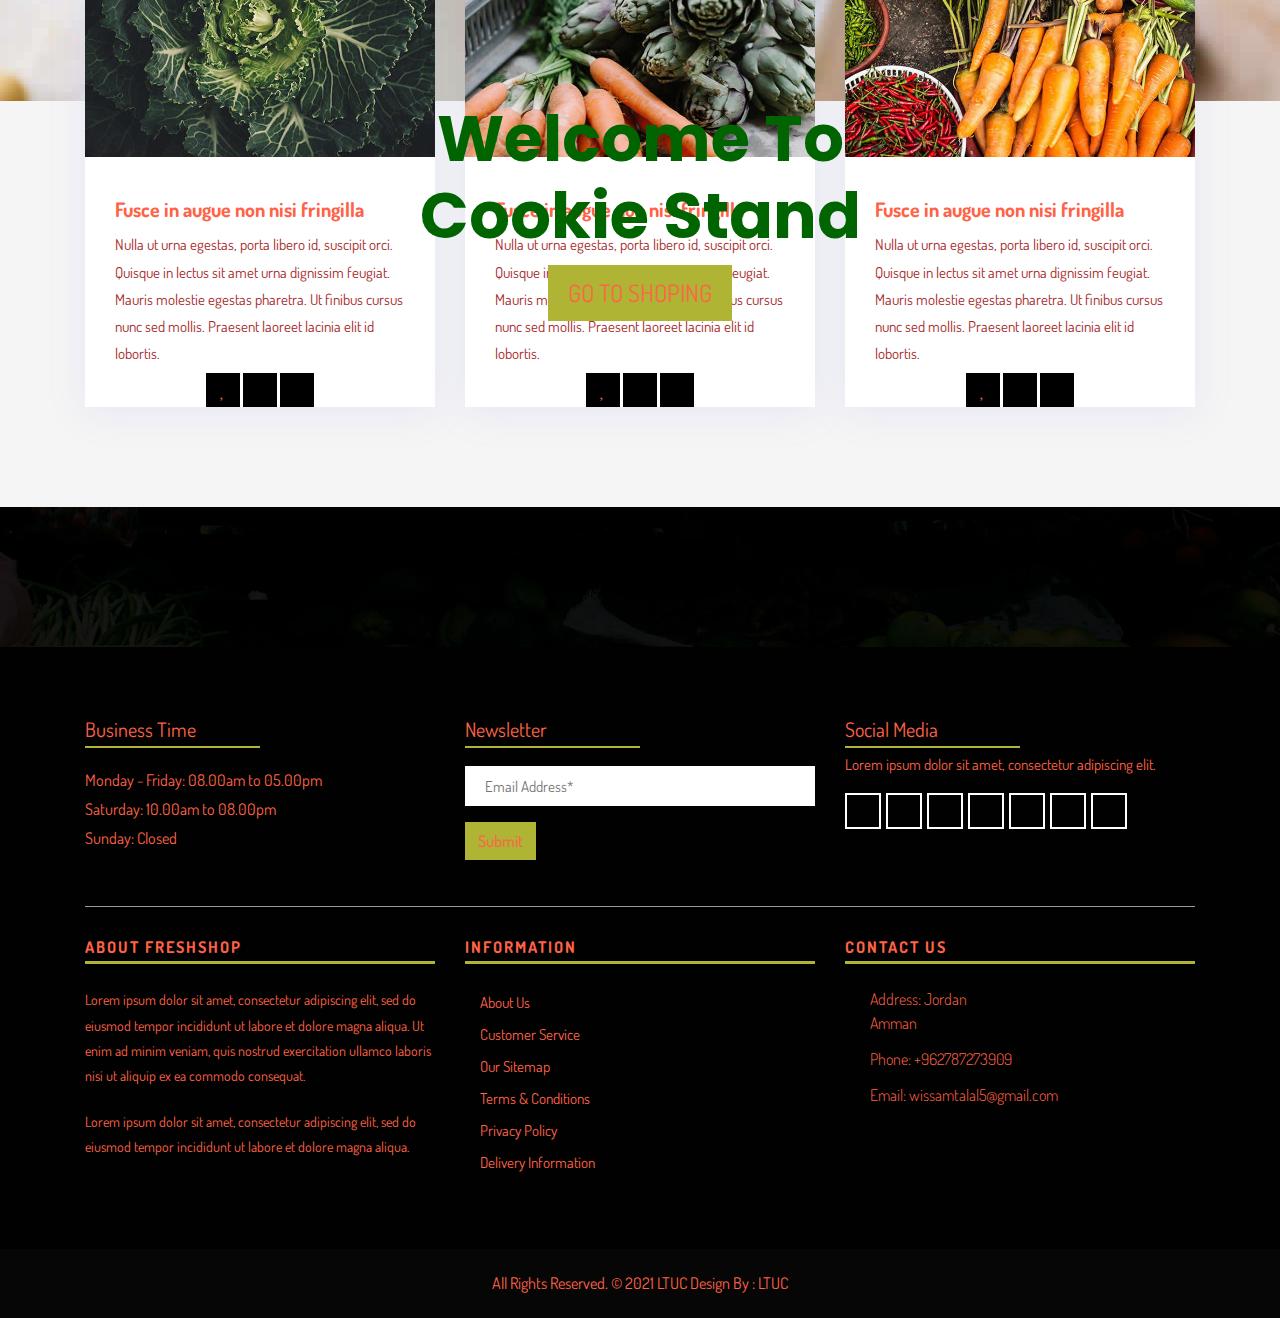
==== commit 4844498c: "added tem" ====
--- a/index.html
+++ b/index.html
@@ -1,234 +1,683 @@
-<!DOCTYPE html>
-<html>
-
-<head>
-  <title>Adopt a Kitten</title>
-  <meta name="viewport" content="width=device-width, initial-scale=1">
-
-  <link href="./css/style.css" type="text/css" rel="stylesheet" />
-</head>
-
-<body>
-  <header>
-    <ul class="topnav">
-      <li><a class="active" href="index.html">Home</a></li>
-      <li><a href="sales.html">The Sales</a></li>
-      <li><a href="store.html">The Store</a></li>
-      <li><a href="order-processing.html">order processing</a></li>
-
-      <li style="float:right"><a class="active" href="index.html">Contact Us : +9714432776</a></li>
-    </ul>
-    <h1>Welcom in Cookies Stand Company</h1>
-  </header>
-  <main>
-
-    <div class="slideshow-container">
-
-      <div class="mySlides fade">
-        <div class="numbertext">1 / 9</div>
-        <img src="./images/1.jpeg" style="width:100%">
-        <div class="text">We are the best in Fish in middle east</div>
-      </div>
-
-      <div class="mySlides fade">
-        <div class="numbertext">2 / 9</div>
-        <img src="./images/2.jpeg" style="width:100%">
-        <div class="text">Taste the best marine products </div>
-      </div>
-
-      <div class="mySlides fade">
-        <div class="numbertext">3 / 9</div>
-        <img src="./images/3.jpeg" style="width:100%">
-        <div class="text">Get the best services in Cookie Stand</div>
-      </div>
-
-      <div class="mySlides fade">
-        <div class="numbertext">4 / 9</div>
-        <img src="./images/4.jpeg" style="width:100%">
-        <div class="text">Call the number +97144557683 to get the best services</div>
-      </div>
-
-      <div class="mySlides fade">
-        <div class="numbertext">5 / 9</div>
-        <img src="./images/5.jpeg" style="width:100%">
-        <div class="text">Choosing the best and most appropriate service for our clients and customers</div>
-      </div>
-
-      <div class="mySlides fade">
-        <div class="numbertext">6 / 9</div>
-        <img src="./images/6.jpeg" style="width:100%">
-        <div class="text">Visit our main branches and get the best services</div>
-      </div>
-      <div class="mySlides fade">
-        <div class="numbertext">7 / 9</div>
-        <img src="./images/7.jpeg" style="width:100%">
-        <div class="text">We have the best workers in the company Cookie Stand</div>
-      </div>
-      <div class="mySlides fade">
-        <div class="numbertext">8 / 9</div>
-        <img src="./images/8.jpeg" style="width:100%">
-        <div class="text">we are the best ...</div>
-      </div>
-      <div class="mySlides fade">
-        <div class="numbertext">9 / 9</div>
-        <img src="./images/9.jpeg" style="width:100%">
-        <div class="text">The most suitable service is our only choice</div>
-      </div>
-
-    </div>
-    <br>
-
-    <div style="text-align:center">
-      <span class="dot"></span>
-      <span class="dot"></span>
-      <span class="dot"></span>
-      <span class="dot"></span>
-      <span class="dot"></span>
-      <span class="dot"></span>
-      <span class="dot"></span>
-      <span class="dot"></span>
-      <span class="dot"></span>
-      <span class="dot"></span>
-    </div>
-
-
-    <div class="wrapper">
-        <!-- <img src="./images/1.jpeg" /> -->
-        <div class="polaroid">
-          <img src="./images/fish1.jfif" alt="5 Terre" style="width:100%">
-          <div class="container">
-          <p>About As</p>
-          </div>
-        </div>
-        <div class="polaroid">
-          <img src="./images/fish2.jfif" alt="5 Terre" style="width:100%">
-          <div class="container">
-          <p>Contact Us</p>
-          </div>
-        </div>   <div class="polaroid">
-          <img src="./images/fish3.jfif" alt="5 Terre" style="width:100%">
-          <div class="container">
-          <p>Main branch</p>
-          </div>
-        </div>
-   
-
-
-    </div>
-    <div>
-      <h2>We Are Open From 6:00 AM To 7:00 PM in all branches </h2>
-    </div>
-    <div class="wrapper2">
-      <div><img src="./images/family.jpg" /></div>
-      <div style="text-align: left">
-        <h2>The Main branches with address </h2>
-        <h3>SEATTLE :</h3>
-        <p class="paddress"> is a seaport city on the West Coast of the United States. It is the seat of King County,
-          Washington, The Address : Behind the American SEATTLE bank .</br>
-        </p>
-        <h3>TOKYO :</h3>
-        <p class="paddress">
-          Tokyo City was a municipality in Japan and part of Tokyo-fu, The Address : Inside The build number 33 In Tokyo
-          street </br>
-        </p>
-        <h3>DUBAI :</h3>
-        <p class="paddress"> Dubai is a city and emirate in the United Arab Emirates The Address : Beside The global
-          hotel. </br>
-        </p>
-        <h3> PARIS : </h3>
-        <p class="paddress"> Paris, France's capital, is a major European city and a global center for art, fashion,
-          gastronomy and culture, The Address : after the Moscow Metro
-        </p>
-        <h3>LIMA :</h3>
-        <p class="paddress"> Lima the capital of Peru, lies on the country's arid Pacific coast, The Address : In The
-          Peru street number of build 302.
-
-        </p>
-        <a href="sales.html"><button class="btn">The Sale for branches</button></a>
-      </div>
-    </div>
-  </main>
-  <footer>
-    <div class="content">
-      <div class="left box">
-        <div class="upper">
-          <div class="topic">About us</div>
-          <p>We are Cookie Stand company and we have main branch,please visit us</p>
-        </div>
-        <div class="lower">
-          <div class="topic">Contact us</div>
-          <div class="phone">
-            <a href="#"><i class="fas fa-phone-volume"></i>+007 9089 6767</a>
-          </div>
-          <div class="email">
-            <a href="#"><i class="fas fa-envelope"></i>abc@gmail.com</a>
-          </div>
-        </div>
-      </div>
-      <div class="middle box">
-        <div class="topic">Our Services</div>
-        <div><a href="#">Sales Information and add City</a></div>
-        <div><a href="#">Web UX Design, Reasearch</a></div>
-        <div><a href="#">Web User Interface Design</a></div>
-        <div><a href="#">Theme Development, Design</a></div>
-        <div><a href="#">Mobile Application Design</a></div>
-        <div><a href="#">Wire raming & Prototyping</a></div>
-      </div>
-      <div class="right box">
-        <div class="topic">Subscribe us</div>
-        <form action="#">
-          <input type="text" placeholder="Enter email address">
-          <input type="submit" name="" value="Send">
-          <div class="media-icons">
-            <a href="#">
-              <img class="fab" src="./images/fb-icon.png">
-
-            </a>
-            <a href="#">
-              <img src="./images/twit-icon.png" />
-            </a>
-            <a href="#">
-              <img src="./images/mail-icon.png" />
-            </a>
-
-            <a href="#">
-              <img src="./images/gp-icon.png" />
-            </a>
-            <a href="#">
-              <img src="./images/insta-icon.png" />
-            </a>
-          </div>
-        </form>
-      </div>
-    </div>
-    <div class="bottom">
-      <p>Copyright © 2021 <a href="index.html">CookieStand</a> All rights reserved</p>
-    </div>
-  </footer>
-
-
-  <script>
-    var slideIndex = 0;
-    showSlides();
-
-    function showSlides() {
-      var i;
-      var slides = document.getElementsByClassName("mySlides");
-      var dots = document.getElementsByClassName("dot");
-      for (i = 0; i < slides.length; i++) {
-        slides[i].style.display = "none";
-      }
-      slideIndex++;
-      if (slideIndex > slides.length) { slideIndex = 1 }
-      for (i = 0; i < dots.length; i++) {
-        dots[i].className = dots[i].className.replace(" active", "");
-      }
-      slides[slideIndex - 1].style.display = "block";
-      dots[slideIndex - 1].className += " active";
-      setTimeout(showSlides, 2000); // Change image every 2 seconds
-    }
-  </script>
-  <script src="./js/lab07.js"></script>
-</body>
-
+<!DOCTYPE html>
+<html lang="en">
+<!-- Basic -->
+
+<head>
+    <meta charset="utf-8">
+    <meta http-equiv="X-UA-Compatible" content="IE=edge">
+
+    <!-- Mobile Metas -->
+    <meta name="viewport" content="width=device-width, initial-scale=1">
+
+    <!-- Site Metas -->
+    <title>Cookie Stand</title>
+    <meta name="keywords" content="">
+    <meta name="description" content="">
+    <meta name="author" content="">
+
+    <!-- Site Icons -->
+    <link rel="shortcut icon" href="images/favicon.ico" type="image/x-icon">
+    <link rel="apple-touch-icon" href="images/apple-touch-icon.png">
+
+    <!-- Bootstrap CSS -->
+    <link rel="stylesheet" href="css/bootstrap.min.css">
+    <!-- Site CSS -->
+    <link rel="stylesheet" href="css/style.css">
+    <!-- Responsive CSS -->
+    <link rel="stylesheet" href="css/responsive.css">
+    <!-- Custom CSS -->
+    <link rel="stylesheet" href="css/custom.css">
+
+</head>
+
+<body>
+    <!-- Start Main Top -->
+    <div class="main-top">
+        <div class="container-fluid">
+            <div class="row">
+                <div class="col-lg-6 col-md-6 col-sm-12 col-xs-12">
+                    <div class="right-phone-box">
+                        <p>Call US :- <a href="#"> +11 900 800 100</a></p>
+                    </div>
+                    <div class="our-link">
+                        <ul>
+                            <li><a href="#"><i class="fa fa-user s_color"></i>Home</a></li>
+                            <li><a href="#"><i class="fas fa-location-arrow"></i> Our location</a></li>
+                            <li><a href="#"><i class="fas fa-headset"></i> Contact Us</a></li>
+                        </ul>
+                    </div>
+                </div>
+                <div class="col-lg-6 col-md-6 col-sm-12 col-xs-12">
+                    <div class="login-box">
+                        <select id="basic" class="selectpicker show-tick form-control" data-placeholder="Sign In">
+                            <option>Register Here</option>
+                            <option>Sign In</option>
+                        </select>
+                    </div>
+                    <div class="text-slid-box">
+                        <div id="offer-box" class="carouselTicker">
+                            <ul class="offer-box">
+                                <li>
+                                    <i class="fab fa-opencart"></i> 20% off Entire Purchase Promo code: offT80
+                                </li>
+                                <li>
+                                    <i class="fab fa-opencart"></i> 50% - 80% off on Vegetables
+                                </li>
+                                <li>
+                                    <i class="fab fa-opencart"></i> Off 10%! Shop Vegetables
+                                </li>
+                                <li>
+                                    <i class="fab fa-opencart"></i> Off 50%! Shop Now
+                                </li>
+                                <li>
+                                    <i class="fab fa-opencart"></i> Off 10%! Shop Vegetables
+                                </li>
+                                <li>
+                                    <i class="fab fa-opencart"></i> 50% - 80% off on Vegetables
+                                </li>
+                                <li>
+                                    <i class="fab fa-opencart"></i> 20% off Entire Purchase Promo code: offT30
+                                </li>
+                                <li>
+                                    <i class="fab fa-opencart"></i> Off 50%! Shop Now
+                                </li>
+                            </ul>
+                        </div>
+                    </div>
+                </div>
+            </div>
+        </div>
+    </div>
+    <!-- End Main Top -->
+
+    <!-- Start Main Top -->
+    <header class="main-header">
+        <!-- Start Navigation -->
+        <nav class="navbar navbar-expand-lg navbar-light bg-light navbar-default bootsnav">
+            <div class="container">
+                <!-- Start Header Navigation -->
+                <div class="navbar-header">
+                    <button class="navbar-toggler" type="button" data-toggle="collapse" data-target="#navbar-menu"
+                        aria-controls="navbars-rs-food" aria-expanded="false" aria-label="Toggle navigation">
+                        <i class="fa fa-bars"></i>
+                    </button>
+                    <a class="navbar-brand" href="index.html"><img src="images/logo.png" class="logo" alt=""></a>
+                </div>
+                <!-- End Header Navigation -->
+
+                <!-- Collect the nav links, forms, and other content for toggling -->
+                <div class="collapse navbar-collapse" id="navbar-menu">
+                    <ul class="nav navbar-nav ml-auto" data-in="fadeInDown" data-out="fadeOutUp">
+                        <li class="nav-item active"><a class="nav-link" href="index.html">Home</a></li>
+                        <li class="nav-item"><a class="nav-link" href="about.html">About Us</a></li>
+                        <li class="dropdown">
+                            <a href="#" class="nav-link dropdown-toggle arrow" data-toggle="dropdown">The System</a>
+                            <ul class="dropdown-menu">
+                                <li><a href="#">The Store</a></li>
+                                <li><a href="#">Order Processing</a></li>
+                                <li><a href="#">Cart</a></li>
+                                <li><a href="#">Checkout</a></li>
+                                <li><a href="#">My Account</a></li>
+                                <li><a href="#">Wishlist</a></li>
+                            </ul>
+                        </li>
+                        <li class="nav-item"><a class="nav-link" href="sales.html">Sales</a></li>
+                        <li class="nav-item"><a class="nav-link" href="contact-us.html">Contact Us</a></li>
+                    </ul>
+                </div>
+                <!-- /.navbar-collapse -->
+
+                <!-- Start Atribute Navigation -->
+                <div class="attr-nav">
+                    <ul>
+                        <li class="search"><a href="#"><i class="fa fa-search"></i></a></li>
+                        <li class="side-menu">
+                            <a href="#">
+                                <i class="fa fa-shopping-bag"></i>
+                                <span class="badge">3</span>
+                                <p>My Cart</p>
+                            </a>
+                        </li>
+                    </ul>
+                </div>
+                <!-- End Atribute Navigation -->
+            </div>
+            <!-- Start Side Menu -->
+            <div class="side">
+                <a href="#" class="close-side"><i class="fa fa-times"></i></a>
+                <li class="cart-box">
+                    <ul class="cart-list">
+                        <li>
+                            <a href="#" class="photo"><img src="images/img-pro-01.jpg" class="cart-thumb" alt="" /></a>
+                            <h6><a href="#">Delica omtantur </a></h6>
+                            <p>1x - <span class="price">$80.00</span></p>
+                        </li>
+                        <li>
+                            <a href="#" class="photo"><img src="images/img-pro-02.jpg" class="cart-thumb" alt="" /></a>
+                            <h6><a href="#">Omnes ocurreret</a></h6>
+                            <p>1x - <span class="price">$60.00</span></p>
+                        </li>
+                        <li>
+                            <a href="#" class="photo"><img src="images/img-pro-03.jpg" class="cart-thumb" alt="" /></a>
+                            <h6><a href="#">Agam facilisis</a></h6>
+                            <p>1x - <span class="price">$40.00</span></p>
+                        </li>
+                        <li class="total">
+                            <a href="#" class="btn btn-default hvr-hover btn-cart">VIEW CART</a>
+                            <span class="float-right"><strong>Total</strong>: $180.00</span>
+                        </li>
+                    </ul>
+                </li>
+            </div>
+            <!-- End Side Menu -->
+        </nav>
+        <!-- End Navigation -->
+    </header>
+    <!-- End Main Top -->
+
+    <!-- Start Top Search -->
+    <div class="top-search">
+        <div class="container">
+            <div class="input-group">
+                <span class="input-group-addon"><i class="fa fa-search"></i></span>
+                <input type="text" class="form-control" placeholder="Search">
+                <span class="input-group-addon close-search"><i class="fa fa-times"></i></span>
+            </div>
+        </div>
+    </div>
+    <!-- End Top Search -->
+
+    <!-- Start Slider -->
+    <div id="slides-shop" class="cover-slides">
+        <ul class="slides-container">
+            <li class="text-center">
+                <img  src="images/family.jpg" alt="">
+                <div class="container">
+                    <div class="row">
+                        <div class="col-md-12">
+                            <h1 class="m-b-20"><strong>Welcome To <br> Cookie Stand</strong></h1>
+                            <p><a class="btn hvr-hover" href="#">Shop New</a></p>
+                        </div>
+                    </div>
+                </div>
+            </li>
+            <li class="text-center">
+                <img src="images/banner-02.jpg" alt="">
+                <div class="container">
+                    <div class="row">
+                        <div class="col-md-12">
+                            <h1 class="m-b-20"><strong>Welcome To <br> Cookie Stand</strong></h1>
+                            <p><a class="btn hvr-hover" href="#">Shop New</a></p>
+                        </div>
+                    </div>
+                </div>
+            </li>
+            <li class="text-center">
+                <img src="images/banner-03.jpg" alt="">
+                <div class="container">
+                    <div class="row">
+                        <div class="col-md-12">
+                            <h1 class="m-b-20"><strong>Welcome To <br> Cookie Stand</strong></h1>
+                            <!-- <p class="m-b-40">See how your users experience your website in realtime or view <br> trends
+                                to see any changes in performance over time.</p> -->
+                            <p><a class="btn hvr-hover" href="#">Go TO Shoping</a></p>
+                        </div>
+                    </div>
+                </div>
+            </li>
+        </ul>
+        <div class="slides-navigation">
+            <a href="#" class="next"><i class="fa fa-angle-right" aria-hidden="true"></i></a>
+            <a href="#" class="prev"><i class="fa fa-angle-left" aria-hidden="true"></i></a>
+        </div>
+    </div>
+    <!-- End Slider -->
+
+    <!-- Start Categories  -->
+    <div class="categories-shop">
+        <div class="container">
+            <div class="row">
+                <div class="col-lg-4 col-md-4 col-sm-12 col-xs-12">
+                    <div class="shop-cat-box">
+                        <img class="img-fluid" src="images/categories_img_01.jpg" alt="" />
+                        <a class="btn hvr-hover" href="#">Lorem ipsum dolor</a>
+                    </div>
+                </div>
+                <div class="col-lg-4 col-md-4 col-sm-12 col-xs-12">
+                    <div class="shop-cat-box">
+                        <img class="img-fluid" src="images/categories_img_02.jpg" alt="" />
+                        <a class="btn hvr-hover" href="#">Lorem ipsum dolor</a>
+                    </div>
+                </div>
+                <div class="col-lg-4 col-md-4 col-sm-12 col-xs-12">
+                    <div class="shop-cat-box">
+                        <img class="img-fluid" src="images/categories_img_03.jpg" alt="" />
+                        <a class="btn hvr-hover" href="#">Lorem ipsum dolor</a>
+                    </div>
+                </div>
+            </div>
+        </div>
+    </div>
+    <!-- End Categories -->
+
+    <div class="box-add-products">
+        <div class="container">
+            <div class="row">
+                <div class="col-lg-6 col-md-6 col-sm-12">
+                    <div class="offer-box-products">
+                        <img class="img-fluid" src="images/add-img-01.jpg" alt="" />
+                    </div>
+                </div>
+                <div class="col-lg-6 col-md-6 col-sm-12">
+                    <div class="offer-box-products">
+                        <img class="img-fluid" src="images/add-img-02.jpg" alt="" />
+                    </div>
+                </div>
+            </div>
+        </div>
+    </div>
+
+    <!-- Start Products  -->
+    <div class="products-box">
+        <div class="container">
+            <div class="row">
+                <div class="col-lg-12">
+                    <div class="title-all text-center">
+                        <h1>Fruits & Vegetables</h1>
+                        <p>Lorem ipsum dolor sit amet, consectetur adipiscing elit. Sed sit amet lacus enim.</p>
+                    </div>
+                </div>
+            </div>
+            <div class="row">
+                <div class="col-lg-12">
+                    <div class="special-menu text-center">
+                        <div class="button-group filter-button-group">
+                            <button class="active" data-filter="*">All</button>
+                            <button data-filter=".top-featured">Top featured</button>
+                            <button data-filter=".best-seller">Best seller</button>
+                        </div>
+                    </div>
+                </div>
+            </div>
+
+            <div class="row special-list">
+                <div class="col-lg-3 col-md-6 special-grid best-seller">
+                    <div class="products-single fix">
+                        <div class="box-img-hover">
+                            <div class="type-lb">
+                                <p class="sale">Sale</p>
+                            </div>
+                            <img src="images/img-pro-01.jpg" class="img-fluid" alt="Image">
+                            <div class="mask-icon">
+                                <ul>
+                                    <li><a href="#" data-toggle="tooltip" data-placement="right" title="View"><i
+                                                class="fas fa-eye"></i></a></li>
+                                    <li><a href="#" data-toggle="tooltip" data-placement="right" title="Compare"><i
+                                                class="fas fa-sync-alt"></i></a></li>
+                                    <li><a href="#" data-toggle="tooltip" data-placement="right"
+                                            title="Add to Wishlist"><i class="far fa-heart"></i></a></li>
+                                </ul>
+                                <a class="cart" href="#">Add to Cart</a>
+                            </div>
+                        </div>
+                        <div class="why-text">
+                            <h4>Lorem ipsum dolor sit amet</h4>
+                            <h5> $7.79</h5>
+                        </div>
+                    </div>
+                </div>
+
+                <div class="col-lg-3 col-md-6 special-grid top-featured">
+                    <div class="products-single fix">
+                        <div class="box-img-hover">
+                            <div class="type-lb">
+                                <p class="new">New</p>
+                            </div>
+                            <img src="images/img-pro-02.jpg" class="img-fluid" alt="Image">
+                            <div class="mask-icon">
+                                <ul>
+                                    <li><a href="#" data-toggle="tooltip" data-placement="right" title="View"><i
+                                                class="fas fa-eye"></i></a></li>
+                                    <li><a href="#" data-toggle="tooltip" data-placement="right" title="Compare"><i
+                                                class="fas fa-sync-alt"></i></a></li>
+                                    <li><a href="#" data-toggle="tooltip" data-placement="right"
+                                            title="Add to Wishlist"><i class="far fa-heart"></i></a></li>
+                                </ul>
+                                <a class="cart" href="#">Add to Cart</a>
+                            </div>
+                        </div>
+                        <div class="why-text">
+                            <h4>Lorem ipsum dolor sit amet</h4>
+                            <h5> $9.79</h5>
+                        </div>
+                    </div>
+                </div>
+
+                <div class="col-lg-3 col-md-6 special-grid top-featured">
+                    <div class="products-single fix">
+                        <div class="box-img-hover">
+                            <div class="type-lb">
+                                <p class="sale">Sale</p>
+                            </div>
+                            <img src="images/img-pro-03.jpg" class="img-fluid" alt="Image">
+                            <div class="mask-icon">
+                                <ul>
+                                    <li><a href="#" data-toggle="tooltip" data-placement="right" title="View"><i
+                                                class="fas fa-eye"></i></a></li>
+                                    <li><a href="#" data-toggle="tooltip" data-placement="right" title="Compare"><i
+                                                class="fas fa-sync-alt"></i></a></li>
+                                    <li><a href="#" data-toggle="tooltip" data-placement="right"
+                                            title="Add to Wishlist"><i class="far fa-heart"></i></a></li>
+                                </ul>
+                                <a class="cart" href="#">Add to Cart</a>
+                            </div>
+                        </div>
+                        <div class="why-text">
+                            <h4>Lorem ipsum dolor sit amet</h4>
+                            <h5> $10.79</h5>
+                        </div>
+                    </div>
+                </div>
+
+                <div class="col-lg-3 col-md-6 special-grid best-seller">
+                    <div class="products-single fix">
+                        <div class="box-img-hover">
+                            <div class="type-lb">
+                                <p class="sale">Sale</p>
+                            </div>
+                            <img src="images/img-pro-04.jpg" class="img-fluid" alt="Image">
+                            <div class="mask-icon">
+                                <ul>
+                                    <li><a href="#" data-toggle="tooltip" data-placement="right" title="View"><i
+                                                class="fas fa-eye"></i></a></li>
+                                    <li><a href="#" data-toggle="tooltip" data-placement="right" title="Compare"><i
+                                                class="fas fa-sync-alt"></i></a></li>
+                                    <li><a href="#" data-toggle="tooltip" data-placement="right"
+                                            title="Add to Wishlist"><i class="far fa-heart"></i></a></li>
+                                </ul>
+                                <a class="cart" href="#">Add to Cart</a>
+                            </div>
+                        </div>
+                        <div class="why-text">
+                            <h4>Lorem ipsum dolor sit amet</h4>
+                            <h5> $15.79</h5>
+                        </div>
+                    </div>
+                </div>
+            </div>
+        </div>
+    </div>
+    <!-- End Products  -->
+
+    <!-- Start Blog  -->
+    <div class="latest-blog">
+        <div class="container">
+            <div class="row">
+                <div class="col-lg-12">
+                    <div class="title-all text-center">
+                        <h1>latest blog</h1>
+                        <p>Lorem ipsum dolor sit amet, consectetur adipiscing elit. Sed sit amet lacus enim.</p>
+                    </div>
+                </div>
+            </div>
+            <div class="row">
+                <div class="col-md-6 col-lg-4 col-xl-4">
+                    <div class="blog-box">
+                        <div class="blog-img">
+                            <img class="img-fluid" src="images/blog-img.jpg" alt="" />
+                        </div>
+                        <div class="blog-content">
+                            <div class="title-blog">
+                                <h3>Fusce in augue non nisi fringilla</h3>
+                                <p>Nulla ut urna egestas, porta libero id, suscipit orci. Quisque in lectus sit amet
+                                    urna dignissim feugiat. Mauris molestie egestas pharetra. Ut finibus cursus nunc sed
+                                    mollis. Praesent laoreet lacinia elit id lobortis.</p>
+                            </div>
+                            <ul class="option-blog">
+                                <li><a href="#"><i class="far fa-heart"></i></a></li>
+                                <li><a href="#"><i class="fas fa-eye"></i></a></li>
+                                <li><a href="#"><i class="far fa-comments"></i></a></li>
+                            </ul>
+                        </div>
+                    </div>
+                </div>
+                <div class="col-md-6 col-lg-4 col-xl-4">
+                    <div class="blog-box">
+                        <div class="blog-img">
+                            <img class="img-fluid" src="images/blog-img-01.jpg" alt="" />
+                        </div>
+                        <div class="blog-content">
+                            <div class="title-blog">
+                                <h3>Fusce in augue non nisi fringilla</h3>
+                                <p>Nulla ut urna egestas, porta libero id, suscipit orci. Quisque in lectus sit amet
+                                    urna dignissim feugiat. Mauris molestie egestas pharetra. Ut finibus cursus nunc sed
+                                    mollis. Praesent laoreet lacinia elit id lobortis.</p>
+                            </div>
+                            <ul class="option-blog">
+                                <li><a href="#"><i class="far fa-heart"></i></a></li>
+                                <li><a href="#"><i class="fas fa-eye"></i></a></li>
+                                <li><a href="#"><i class="far fa-comments"></i></a></li>
+                            </ul>
+                        </div>
+                    </div>
+                </div>
+                <div class="col-md-6 col-lg-4 col-xl-4">
+                    <div class="blog-box">
+                        <div class="blog-img">
+                            <img class="img-fluid" src="images/blog-img-02.jpg" alt="" />
+                        </div>
+                        <div class="blog-content">
+                            <div class="title-blog">
+                                <h3>Fusce in augue non nisi fringilla</h3>
+                                <p>Nulla ut urna egestas, porta libero id, suscipit orci. Quisque in lectus sit amet
+                                    urna dignissim feugiat. Mauris molestie egestas pharetra. Ut finibus cursus nunc sed
+                                    mollis. Praesent laoreet lacinia elit id lobortis.</p>
+                            </div>
+                            <ul class="option-blog">
+                                <li><a href="#"><i class="far fa-heart"></i></a></li>
+                                <li><a href="#"><i class="fas fa-eye"></i></a></li>
+                                <li><a href="#"><i class="far fa-comments"></i></a></li>
+                            </ul>
+                        </div>
+                    </div>
+                </div>
+            </div>
+        </div>
+    </div>
+    <!-- End Blog  -->
+
+
+    <!-- Start Instagram Feed  -->
+    <div class="instagram-box">
+        <div class="main-instagram owl-carousel owl-theme">
+            <div class="item">
+                <div class="ins-inner-box">
+                    <img src="images/instagram-img-01.jpg" alt="" />
+                    <div class="hov-in">
+                        <a href="#"><i class="fab fa-instagram"></i></a>
+                    </div>
+                </div>
+            </div>
+            <div class="item">
+                <div class="ins-inner-box">
+                    <img src="images/instagram-img-02.jpg" alt="" />
+                    <div class="hov-in">
+                        <a href="#"><i class="fab fa-instagram"></i></a>
+                    </div>
+                </div>
+            </div>
+            <div class="item">
+                <div class="ins-inner-box">
+                    <img src="images/instagram-img-03.jpg" alt="" />
+                    <div class="hov-in">
+                        <a href="#"><i class="fab fa-instagram"></i></a>
+                    </div>
+                </div>
+            </div>
+            <div class="item">
+                <div class="ins-inner-box">
+                    <img src="images/instagram-img-04.jpg" alt="" />
+                    <div class="hov-in">
+                        <a href="#"><i class="fab fa-instagram"></i></a>
+                    </div>
+                </div>
+            </div>
+            <div class="item">
+                <div class="ins-inner-box">
+                    <img src="images/instagram-img-05.jpg" alt="" />
+                    <div class="hov-in">
+                        <a href="#"><i class="fab fa-instagram"></i></a>
+                    </div>
+                </div>
+            </div>
+            <div class="item">
+                <div class="ins-inner-box">
+                    <img src="images/instagram-img-06.jpg" alt="" />
+                    <div class="hov-in">
+                        <a href="#"><i class="fab fa-instagram"></i></a>
+                    </div>
+                </div>
+            </div>
+            <div class="item">
+                <div class="ins-inner-box">
+                    <img src="images/instagram-img-07.jpg" alt="" />
+                    <div class="hov-in">
+                        <a href="#"><i class="fab fa-instagram"></i></a>
+                    </div>
+                </div>
+            </div>
+            <div class="item">
+                <div class="ins-inner-box">
+                    <img src="images/instagram-img-08.jpg" alt="" />
+                    <div class="hov-in">
+                        <a href="#"><i class="fab fa-instagram"></i></a>
+                    </div>
+                </div>
+            </div>
+            <div class="item">
+                <div class="ins-inner-box">
+                    <img src="images/instagram-img-09.jpg" alt="" />
+                    <div class="hov-in">
+                        <a href="#"><i class="fab fa-instagram"></i></a>
+                    </div>
+                </div>
+            </div>
+            <div class="item">
+                <div class="ins-inner-box">
+                    <img src="images/instagram-img-05.jpg" alt="" />
+                    <div class="hov-in">
+                        <a href="#"><i class="fab fa-instagram"></i></a>
+                    </div>
+                </div>
+            </div>
+        </div>
+    </div>
+    <!-- End Instagram Feed  -->
+
+
+    <!-- Start Footer  -->
+    <footer>
+        <div class="footer-main">
+            <div class="container">
+                <div class="row">
+                    <div class="col-lg-4 col-md-12 col-sm-12">
+                        <div class="footer-top-box">
+                            <h3>Business Time</h3>
+                            <ul class="list-time">
+                                <li>Monday - Friday: 08.00am to 05.00pm</li>
+                                <li>Saturday: 10.00am to 08.00pm</li>
+                                <li>Sunday: <span>Closed</span></li>
+                            </ul>
+                        </div>
+                    </div>
+                    <div class="col-lg-4 col-md-12 col-sm-12">
+                        <div class="footer-top-box">
+                            <h3>Newsletter</h3>
+                            <form class="newsletter-box">
+                                <div class="form-group">
+                                    <input class="" type="email" name="Email" placeholder="Email Address*" />
+                                    <i class="fa fa-envelope"></i>
+                                </div>
+                                <button class="btn hvr-hover" type="submit">Submit</button>
+                            </form>
+                        </div>
+                    </div>
+                    <div class="col-lg-4 col-md-12 col-sm-12">
+                        <div class="footer-top-box">
+                            <h3>Social Media</h3>
+                            <p>Lorem ipsum dolor sit amet, consectetur adipiscing elit.</p>
+                            <ul>
+                                <li><a href="#"><i class="fab fa-facebook" aria-hidden="true"></i></a></li>
+                                <li><a href="#"><i class="fab fa-twitter" aria-hidden="true"></i></a></li>
+                                <li><a href="#"><i class="fab fa-linkedin" aria-hidden="true"></i></a></li>
+                                <li><a href="#"><i class="fab fa-google-plus" aria-hidden="true"></i></a></li>
+                                <li><a href="#"><i class="fa fa-rss" aria-hidden="true"></i></a></li>
+                                <li><a href="#"><i class="fab fa-pinterest-p" aria-hidden="true"></i></a></li>
+                                <li><a href="#"><i class="fab fa-whatsapp" aria-hidden="true"></i></a></li>
+                            </ul>
+                        </div>
+                    </div>
+                </div>
+                <hr>
+                <div class="row">
+                    <div class="col-lg-4 col-md-12 col-sm-12">
+                        <div class="footer-widget">
+                            <h4>About Freshshop</h4>
+                            <p>Lorem ipsum dolor sit amet, consectetur adipiscing elit, sed do eiusmod tempor incididunt
+                                ut labore et dolore magna aliqua. Ut enim ad minim veniam, quis nostrud exercitation
+                                ullamco laboris nisi ut aliquip ex ea commodo consequat.</p>
+                            <p>Lorem ipsum dolor sit amet, consectetur adipiscing elit, sed do eiusmod tempor incididunt
+                                ut labore et dolore magna aliqua. </p>
+                        </div>
+                    </div>
+                    <div class="col-lg-4 col-md-12 col-sm-12">
+                        <div class="footer-link">
+                            <h4>Information</h4>
+                            <ul>
+                                <li><a href="#">About Us</a></li>
+                                <li><a href="#">Customer Service</a></li>
+                                <li><a href="#">Our Sitemap</a></li>
+                                <li><a href="#">Terms &amp; Conditions</a></li>
+                                <li><a href="#">Privacy Policy</a></li>
+                                <li><a href="#">Delivery Information</a></li>
+                            </ul>
+                        </div>
+                    </div>
+                    <div class="col-lg-4 col-md-12 col-sm-12">
+                        <div class="footer-link-contact">
+                            <h4>Contact Us</h4>
+                            <ul>
+                                <li>
+                                    <p><i class="fas fa-map-marker-alt"></i>Address: Jordan <br>Amman
+                                         <br>  </p>
+                                </li>
+                                <li>
+                                    <p><i class="fas fa-phone-square"></i>Phone: <a href="tel:+1-888705770">+962787273909</a></p>
+                                </li>
+                                <li>
+                                    <p><i class="fas fa-envelope"></i>Email: <a
+                                            href="wissamtalal5@gmail.com">wissamtalal5@gmail.com</a></p>
+                                </li>
+                            </ul>
+                        </div>
+                    </div>
+                </div>
+            </div>
+        </div>
+    </footer>
+    <!-- End Footer  -->
+
+    <!-- Start copyright  -->
+    <div class="footer-copyright">
+        <p class="footer-company">All Rights Reserved. &copy; 2021 <a href="#">LTUC</a> Design By :
+            <a href="www.LTUC.com">LTUC</a>
+        </p>
+    </div>
+    <!-- End copyright  -->
+
+    <a href="#" id="back-to-top" title="Back to top" style="display: none;">&uarr;</a>
+
+    <!-- ALL JS FILES -->
+</body>
+
 </html>--- a/css/style.css
+++ b/css/style.css
@@ -1,384 +1,2557 @@
-
-  body{
-    background-image: url('https://www.wallpapertip.com/wmimgs/81-814842_full-page-background-image-for-website.jpg');
-    font-family: Arial, sans-serif;
-    font-size: 15px;
-text-align: center;
-  }
-
-  .imagfesh{
-  margin: 10px;
-  }
-  .btn{
-    background-color:aliceblue;
-    border:snow;
-    border-color: snow;
-    font-size: 50x;
-    padding: 20px;
-
-  }
-
-  table, th, td {
-    border: 10px solid rgb(37, 55, 158);
-    border-collapse: collapse;
-    padding: auto;
-    font-size: 20px;
-    color:rgb(red, rgb(27, 1, 1), blue);
-  }
-  th {
-    background-color: #333;
-    color:#f2f2f2;
-  }
-  td {
-    background-color:#04AA6D;
-  }
-
-  ul {
-    list-style-type: none;
-    margin: 0;
-    padding: 0;
-    overflow: hidden;
-    background-color: #333;
-  }
-  
-  li {
-    float: left;
-  }
-  
-  li a {
-    display: block;
-    color: white;
-    text-align: center;
-    padding: 14px 16px;
-    text-decoration: none;
-  }
-  
-  li a:hover:not(.active) {
-    background-color: #111;
-  }
-  
-  .active {
-    background-color: #04AA6D;
-  }
-  .wrapper {
-    display: grid;
-    grid-template-columns: 1fr 1fr 1fr;
-  }
-  .wrapper img {
-    width: 300px;
-    height: 375px;
-    border-radius : 50%;
-  }
-.wrapper2 {
-  display: grid;
-  grid-template-columns: 1fr 2fr;
-}
-.wrapper2 img {
-  margin-top: 30px;
-width: 480px;
-height: 400px;
-margin-right: 15px;
-margin-top: 15px;
-border-radius: 50%;
-}
-.btn {
-  background-color:#333;
-  font-size: 16px;
-  margin-bottom: 30px;
-  color: #f2f2f2;
-}
-
-.copyright {
-  background-color: #333;
-  font-size: 20px;
-  padding: 20px;
-  height: 48px;
-  padding-top: 1px;
-}
-body {
-  font-family: Arial;
-}
-
-input[type=text], select, input[type=number],select {
-  width: 50%;
-  padding: 12px 20px;
-  margin: 8px 0;
-  display: block;
-  border: 1px solid #ccc;
-  border-radius: 4px;
-  box-sizing: border-box;
-  text-align: center;
-  display: inline-block;
-
-}
-
-
-input[type=submit] {
-  width: 50%;
-  background-color: #04AA6D;
-  color: white;
-  padding: 14px 20px;
-  margin: 8px 0;
-  border: none;
-  border-radius: 4px;
-  cursor: pointer;
-}
-
-input[type=submit]:hover {
-  background-color: #45a049;
-}
-
-div.container {
-  border-radius: 5px;
-  background-color:none;
-  padding: 20px;
-}
-label {
-  font-size: 18px;
-}
-
-.paddress {
-  font-weight: bold;
-
-}
-
-/* Carousel StyleSheet */
-
-* {box-sizing: border-box}
-body {font-family: Verdana, sans-serif;}
-.mySlides {display: none}
-img {vertical-align: middle;}
-
-/* Slideshow container */
-.slideshow-container {
-  max-width: 1000px;
-  position: relative;
-  margin: auto;
-}
-
-/* Next & previous buttons */
-.prev, .next {
-  cursor: pointer;
-  position: absolute;
-  top: 50%;
-  width: auto;
-  padding: 16px;
-  margin-top: -22px;
-  color: white;
-  font-weight: bold;
-  font-size: 18px;
-  transition: 0.6s ease;
-  border-radius: 0 3px 3px 0;
-  user-select: none;
-}
-
-
-/* Caption text */
-.text {
-  color: #f2f2f2;
-  font-size: 15px;
-  padding: 8px 12px;
-  position: absolute;
-  bottom: 8px;
-  width: 100%;
-  text-align: center;
-}
-
-/* Number text (1/3 etc) */
-.numbertext {
-  color: #f2f2f2;
-  font-size: 12px;
-  padding: 8px 12px;
-  position: absolute;
-  top: 0;
-}
-
-/* The dots/bullets/indicators */
-.dot {
-  cursor: pointer;
-  height: 15px;
-  width: 15px;
-  margin: 0 2px;
-  background-color: #bbb;
-  border-radius: 50%;
-  display: inline-block;
-  transition: background-color 0.6s ease;
-}
-
-/* Fading animation */
-.fade {
-  -webkit-animation-name: fade;
-  -webkit-animation-duration: 1.5s;
-  animation-name: fade;
-  animation-duration: 1.5s;
-}
-
-@-webkit-keyframes fade {
-  from {opacity: .4} 
-  to {opacity: 1}
-}
-
-@keyframes fade {
-  from {opacity: .4} 
-  to {opacity: 1}
-}
-
-/* On smaller screens, decrease text size */
-@media only screen and (max-width: 300px) {
-  .prev, .next,.text {font-size: 11px}
-}
-
-
-
-
-
-
-
-
-
-@import url('https://fonts.googleapis.com/css2?family=Poppins:wght@200;300;400;500;600;700&display=swap');
-*{
-  padding: 0;
-  box-sizing: border-box;
-  font-family: 'Poppins',sans-serif;
-  text-decoration: none;
-}
-footer{
-  width: 100%;
-  bottom: 0;
-  left: 0;
-  background: #111;
-}
-footer .content{
-  max-width: 1350px;
-  margin: auto;
-  padding: 20px;
-  display: flex;
-  flex-wrap: wrap;
-  justify-content: space-between;
-}
-footer .content p,a{
-  color: #fff;
-}
-footer .content .box{
-  width: 33%;
-  transition: all 0.4s ease;
-}
-footer .content .topic{
-  font-size: 22px;
-  font-weight: 600;
-  color: #fff;
-  margin-bottom: 16px;
-
-}
-footer .content p{
-  text-align: justify;
-}
-footer .content .lower .topic{
-  margin: 24px 0 5px 0;
-}
-footer .content .lower i{
-  padding-right: 16px;
-}
-footer .content .middle{
-  padding-left: 80px;
-}
-footer .content .middle a{
-  line-height: 32px;
-}
-footer .content .right input[type="text"]{
-  height: 45px;
-  width: 100%;
-  outline: none;
-  color: #d9d9d9;
-  background: #04AA6D;
-  border-radius: 5px;
-  padding-left: 10px;
-  font-size: 17px;
-  border: 2px solid #222222;
-}
-footer .content .right input[type="submit"]{
-  height: 42px;
-  width: 100%;
-  font-size: 18px;
-  color: #d9d9d9;
-  background:#04AA6D;
-  outline: none;
-  border-radius: 5px;
-  letter-spacing: 1px;
-  cursor: pointer;
-  margin-top: 12px;
-  border: 2px solid #04AA6D;
-  transition: all 0.3s ease-in-out;
-}
-.content .right input[type="submit"]:hover{
-  background: none;
-  color:  #04AA6D;
-}
-footer .content .media-icons a{
-  font-size: 16px;
-  height: 45px;
-  width: 45px;
-  display: inline-block;
-  text-align: center;
-  line-height: 43px;
-  border-radius: 5px;
-  border: 2px solid #222222;
-  margin: 30px 5px 0 0;
-  transition: all 0.3s ease;
-}
-.content .media-icons a:hover{
-  border-color: #04AA6D;
-}
-footer .bottom{
-  width: 100%;
-  text-align: right;
-  color: #d9d9d9;
-  padding: 0 40px 5px 0;
-}
-footer .bottom a{
-  color: #04AA6D;
-}
-footer a{
-  transition: all 0.3s ease;
-}
-footer a:hover{
-  color: #04AA6D;
-}
-@media (max-width:1100px) {
-  footer .content .middle{
-    padding-left: 50px;
-  }
-}
-@media (max-width:950px){
-  footer .content .box{
-    width: 50%;
-  }
-  .content .right{
-    margin-top: 40px;
-  }
-}
-@media (max-width:560px){
-  footer{
-    position: relative;
-  }
-  footer .content .box{
-    width: 100%;
-    margin-top: 30px;
-  }
-  footer .content .middle{
-    padding-left: 0;
-  }
-}
-
-div.polaroid {
-  width: 80%;
-  background-color:none;
-  box-shadow: 0 4px 8px 0 rgba(0, 0, 0, 0.2), 0 6px 20px 0 rgba(0, 0, 0, 0.19);
-  margin-bottom: 25px;
-}
-
-div.container {
-  text-align: center;
-  padding: 10px 20px;
-}+/*------------------------------------------------------------------
+    IMPORT FONTS
+-------------------------------------------------------------------*/
+
+@import url('https://fonts.googleapis.com/css?family=Poppins:400,500,600,700,800');
+@import url('https://fonts.googleapis.com/css?family=Dosis:200,300,400,500,600,700');
+
+
+/*
+
+    font-family: 'Poppins', sans-serif;
+
+    font-family: 'Dosis', sans-serif;
+
+*/
+
+/*------------------------------------------------------------------
+    IMPORT FILES
+-------------------------------------------------------------------*/
+
+@import url(all.css);
+@import url(superslides.css);
+@import url(bootstrap-select.css);
+@import url(carousel-ticker.css);
+@import url(code_animate.css);
+@import url(bootsnav.css);
+@import url(owl.carousel.min.css);
+@import url(jquery-ui.css);
+@import url(nice-select.css);
+@import url(baguetteBox.min.css);
+
+
+/*------------------------------------------------------------------
+    SKELETON
+-------------------------------------------------------------------*/
+
+ body {
+    color: tomato;     font-size: 15px;
+     font-family: 'Dosis', sans-serif;
+     line-height: 1.80857;
+}
+p {
+    color :brown
+}
+ a {
+    color: tomato;
+         text-decoration: none !important;
+     outline: none !important;
+     -webkit-transition: all .3s ease-in-out;
+     -moz-transition: all .3s ease-in-out;
+     -ms-transition: all .3s ease-in-out;
+     -o-transition: all .3s ease-in-out;
+     transition: all .3s ease-in-out;
+}
+ h1, h2, h3, h4, h5, h6 {
+     letter-spacing: 0;
+     font-weight: normal;
+     position: relative;
+     padding: 0 0 10px 0;
+     font-weight: normal;
+     line-height: 120% !important;
+     color: tomato;     margin: 0 
+}
+ h1 {
+     font-size: 24px 
+     color : tomato;
+     
+    }
+ h2 {
+     font-size: 22px 
+}
+ h3 {
+     font-size: 18px 
+}
+ h4 {
+     font-size: 16px 
+}
+ h5 {
+     font-size: 14px 
+}
+ h6 {
+     font-size: 13px 
+}
+ h1 a, h2 a, h3 a, h4 a, h5 a, h6 a {
+    color: tomato;     text-decoration: none!important;
+     opacity: 1 
+}
+ h1 a:hover, h2 a:hover, h3 a:hover, h4 a:hover, h5 a:hover, h6 a:hover {
+     opacity: .8 
+}
+ a {
+    color: tomato;     text-decoration: none;
+     outline: none;
+}
+ a, .btn {
+     text-decoration: none !important;
+     outline: none !important;
+     -webkit-transition: all .3s ease-in-out;
+     -moz-transition: all .3s ease-in-out;
+     -ms-transition: all .3s ease-in-out;
+     -o-transition: all .3s ease-in-out;
+     transition: all .3s ease-in-out;
+}
+ .btn-custom {
+     margin-top: 20px;
+     background-color: transparent !important;
+     border: 2px solid #ddd;
+     padding: 12px 40px;
+     font-size: 16px;
+}
+ .lead {
+     font-size: 18px;
+     line-height: 30px;
+     color: tomato;     margin: 0;
+     padding: 0;
+}
+ blockquote {
+     margin: 20px 0 20px;
+     padding: 30px;
+}
+ ul, li, ol{
+     list-style: none;
+     margin: 0px;
+     padding: 0px;
+}
+ button:focus{
+     outline: none;
+     box-shadow: none;
+}
+ :focus {
+     outline: 0;
+}
+ p{
+     margin: 0px;
+}
+ .bootstrap-select .dropdown-toggle:focus{
+     outline: none !important;
+}
+ .form-control::-moz-placeholder {
+    color: tomato;     opacity: 1;
+}
+ .bootstrap-select .dropdown-toggle:focus{
+     box-shadow: none !important 
+}
+/*------------------------------------------------------------------ LOADER -------------------------------------------------------------------*/
+ #back-to-top {
+     position: fixed;
+     bottom: 40px;
+     right: 40px;
+     z-index: 9999;
+     width: 32px;
+     height: 32px;
+     text-align: center;
+     line-height: 5px;
+     background: #b0b435;
+     color: #111111;     cursor: pointer;
+     border: 0;
+     border-radius: 0px;
+     text-decoration: none;
+     transition: opacity 0.2s ease-out;
+     font-size: 28px;
+}
+/*------------------------------------------------------------------ HEADER -------------------------------------------------------------------*/
+ .main-top{
+     background: #000000;
+     padding: 10px 0px;
+}
+ .custom-select-box{
+     float: left;
+     width: 95px;
+     margin-right: 10px;
+}
+.custom-select-box .form-control{
+     background: none;
+     border: none;
+}
+ .custom-select-box .bootstrap-select .btn-light{
+     padding: 4px;
+     font-size: 14px;
+     background: #b0b435;
+     color: #111111;     border: none;
+     border-radius: 0px;
+}
+ .custom-select-box .bootstrap-select .btn-light span{
+     padding: 2px;
+     line-height: 15px;
+}
+ .dropdown-toggle::after{
+     margin-left: -24px;
+}
+ .custom-select-box .dropdown-toggle::after {
+     display: inline-block;
+     width: 0;
+     height: 0;
+     margin-left: .255em;
+     vertical-align: .255em;
+     content: "";
+     border-top: .3em solid;
+     border-right: .3em solid transparent;
+     border-bottom: 0;
+     border-left: .3em solid transparent;
+     position: absolute;
+     top: 13px;
+     right: 10px;
+}
+ .bootstrap-select.btn-group .dropdown-toggle .filter-option{
+     overflow: inherit;
+}
+ .bootstrap-select.btn-group .dropdown-menu{
+     border: none;
+     padding: 0px;
+     border-radius: 0px;
+}
+ .right-phone-box{
+     float: left;
+     margin-right: 10px;
+}
+ .right-phone-box p{
+     margin: 0px;
+     color: tomato;     font-size: 14px;
+     line-height: 30px;
+}
+ .right-phone-box p a{
+    color: tomato;
+}
+ .right-phone-box p a:hover{
+    color: tomato;}
+ .offer-box,.slide {
+    color: tomato;     font-size: 13px;
+     padding: 2px 15px;
+     font-family: 'Poppins', sans-serif;
+}
+ .offer-box li {
+     font-weight: 600;
+}
+ .offer-box li i{
+     margin-right: 15px;
+     color: tomato;     font-size: 20px;
+}
+ .our-link{
+     float: left;
+}
+ .our-link ul li{
+     display: inline-block;
+     border-right: 1px solid #ffffff;
+     padding: 0px 10px;
+     line-height: 14px;
+}
+ .our-link ul{
+     line-height: 30px;
+}
+ .our-link ul li a{
+    color: tomato;     font-weight: 700;
+     text-transform: uppercase;
+     font-size: 14px;
+}
+ .our-link ul li a:hover{
+     color: #b0b435;
+}
+ .our-link ul li:last-child{
+     border: none;
+}
+.login-box{
+    float: right;
+    width: 120px;
+    margin-left: 20px;
+}
+
+.login-box .form-control{
+     background: none;
+     border: none;
+}
+ .login-box .bootstrap-select .btn-light{
+     padding: 4px;
+     font-size: 14px;
+     background: #b0b435;
+     color: #111111;     border: none;
+     border-radius: 0px;
+}
+ .login-box .bootstrap-select .btn-light span{
+     padding: 2px;
+     line-height: 15px;
+}
+.login-box .dropdown-toggle::after {
+     display: inline-block;
+     width: 0;
+     height: 0;
+     margin-left: .255em;
+     vertical-align: .255em;
+     content: "";
+     border-top: .3em solid;
+     border-right: .3em solid transparent;
+     border-bottom: 0;
+     border-left: .3em solid transparent;
+     position: absolute;
+     top: 13px;
+     right: 10px;
+}
+
+.login-box .dropdown-item{
+	padding: 5px 10px;
+}
+
+.bootstrap-select.btn-group .dropdown-menu a.dropdown-item span.dropdown-item-inner span.text{
+	font-size: 13px;
+}
+
+ .main-header{
+}
+ .search a{
+     color: #b0b435;
+}
+ .attr-nav > ul > li > a:hover{
+     color: #b0b435;
+}
+ nav.navbar.bootsnav ul.nav > li > a{
+     margin: 0px;
+}
+/* Navbar Adjusment =========================== */
+/* Navbar Atribute ------*/
+ .attr-nav > ul > li > a{
+     padding: 28px 15px;
+}
+ ul.cart-list > li.total > .btn{
+     border-bottom: solid 1px #cfcfcf !important;
+     color: #000000 ;
+     padding: 10px 15px;
+     border: none;
+     font-weight: 700;
+     color: tomato;}
+ @media (min-width: 1024px) {
+    /* Navbar General ------*/
+     nav.navbar ul.nav > li > a{
+         padding: 30px 15px;
+         font-weight: 600;
+    }
+     nav.navbar .navbar-brand{
+         margin-top: 0;
+    }
+     nav.navbar .navbar-brand{
+         margin-top: 0;
+    }
+     nav.navbar li.dropdown ul.dropdown-menu{
+         border-top: solid 5px;
+    }
+    /* Navbar Center ------*/
+     nav.navbar-center .navbar-brand{
+         margin: 0 !important;
+    }
+    /* Navbar Brand Top ------*/
+     nav.navbar-brand-top .navbar-brand{
+         margin: 10px !important;
+    }
+    /* Navbar Full ------*/
+     nav.navbar-full .navbar-brand{
+         position: relative;
+         top: -15px;
+    }
+    /* Navbar Sidebar ------*/
+     nav.navbar-sidebar ul.nav, nav.navbar-sidebar .navbar-brand{
+         margin-bottom: 50px;
+    }
+     nav.navbar-sidebar ul.nav > li > a{
+         padding: 10px 15px;
+         font-weight: bold;
+    }
+    /* Navbar Transparent & Fixed ------*/
+     nav.navbar.bootsnav.navbar-transparent.white{
+         background-color: rgba(255,255,255,0.3);
+         border-bottom: solid 1px #bbb;
+    }
+     nav.navbar.navbar-inverse.bootsnav.navbar-transparent.dark, nav.navbar.bootsnav.navbar-transparent.dark{
+         background-color: rgba(0,0,0,0.3);
+         border-bottom: solid 1px #555;
+    }
+     nav.navbar.bootsnav.navbar-transparent.white .attr-nav{
+         border-left: solid 1px #bbb;
+    }
+     nav.navbar.navbar-inverse.bootsnav.navbar-transparent.dark .attr-nav, nav.navbar.bootsnav.navbar-transparent.dark .attr-nav{
+         border-left: solid 1px #555;
+    }
+     nav.navbar.bootsnav.no-background.white .attr-nav > ul > li > a, nav.navbar.bootsnav.navbar-transparent.white .attr-nav > ul > li > a, nav.navbar.bootsnav.navbar-transparent.white ul.nav > li > a, nav.navbar.bootsnav.no-background.white ul.nav > li > a{
+        color: tomato;    }
+     nav.navbar.bootsnav.navbar-transparent.dark .attr-nav > ul > li > a, nav.navbar.bootsnav.navbar-transparent.dark ul.nav > li > a{
+         color: #eee;
+    }
+}
+ @media (max-width: 992px) {
+    /* Navbar General ------*/
+     nav.navbar .navbar-brand{
+         margin-top: 0;
+         position: relative;
+         top: -2px;
+    }
+     nav.navbar .navbar-brand img.logo{
+         width: 160px;
+    }
+     .attr-nav > ul > li > a{
+         padding: 16px 15px 15px;
+    }
+    /* Navbar Mobile slide ------*/
+     nav.navbar.navbar-mobile ul.nav > li > a{
+         padding: 15px 15px;
+    }
+     nav.navbar.navbar-mobile ul.nav ul.dropdown-menu > li > a{
+         padding-right: 15px !important;
+         padding-top: 15px !important;
+         padding-bottom: 15px !important;
+    }
+     nav.navbar.navbar-mobile ul.nav ul.dropdown-menu .col-menu .title{
+         padding-right: 30px !important;
+         padding-top: 13px !important;
+         padding-bottom: 13px !important;
+    }
+     nav.navbar.navbar-mobile ul.nav ul.dropdown-menu .col-menu ul.menu-col li a{
+         padding-top: 13px !important;
+         padding-bottom: 13px !important;
+    }
+    /* Navbar Full ------*/
+     nav.navbar-full .navbar-brand{
+         top: 0;
+         padding-top: 10px;
+    }
+}
+/* Navbar Inverse =================================*/
+ nav.navbar.navbar-inverse{
+     background-color: #222;
+     border-bottom: solid 1px #303030;
+}
+ nav.navbar.navbar-inverse ul.cart-list > li.total > .btn{
+     border-bottom: solid 1px #222 !important;
+}
+ nav.navbar.navbar-inverse ul.cart-list > li.total .pull-right{
+    color: tomato;}
+ nav.navbar.navbar-inverse.megamenu ul.dropdown-menu.megamenu-content .content ul.menu-col li a, nav.navbar.navbar-inverse ul.nav > li > a{
+    color: tomato;}
+ nav.navbar.navbar-inverse ul.nav > li.dropdown > a{
+     background-color: #222;
+}
+ nav.navbar.navbar-inverse li.dropdown ul.dropdown-menu > li > a{
+     color: #999;
+}
+ nav.navbar.navbar-inverse ul.nav .dropdown-menu h1, nav.navbar.navbar-inverse ul.nav .dropdown-menu h2, nav.navbar.navbar-inverse ul.nav .dropdown-menu h3, nav.navbar.navbar-inverse ul.nav .dropdown-menu h4, nav.navbar.navbar-inverse ul.nav .dropdown-menu h5, nav.navbar.navbar-inverse ul.nav .dropdown-menu h6{
+    color: tomato;}
+ nav.navbar.navbar-inverse .form-control{
+     background-color: #333;
+     border-color: #303030;
+     color: tomato;}
+ nav.navbar.navbar-inverse .attr-nav > ul > li > a{
+    color: tomato;}
+ nav.navbar.navbar-inverse .attr-nav > ul > li.dropdown ul.dropdown-menu{
+     background-color: #222;
+     border-left: solid 1px #303030;
+     border-bottom: solid 1px #303030;
+     border-right: solid 1px #303030;
+}
+ nav.navbar.navbar-inverse ul.cart-list > li{
+     border-bottom: solid 1px #303030;
+     color: tomato;}
+ nav.navbar.navbar-inverse ul.cart-list > li img{
+     border: solid 1px #303030;
+}
+ nav.navbar.navbar-inverse ul.cart-list > li.total{
+     background-color: #333;
+}
+ nav.navbar.navbar-inverse .share ul > li > a{
+     background-color: #555;
+}
+ nav.navbar.navbar-inverse .dropdown-tabs .tab-menu{
+     border-right: solid 1px #303030;
+}
+ nav.navbar.navbar-inverse .dropdown-tabs .tab-menu > ul > li > a{
+     border-bottom: solid 1px #303030;
+}
+ nav.navbar.navbar-inverse .dropdown-tabs .tab-content{
+     border-left: solid 1px #303030;
+}
+ nav.navbar.navbar-inverse .dropdown-tabs .tab-menu > ul > li > a:hover, nav.navbar.navbar-inverse .dropdown-tabs .tab-menu > ul > li > a:focus, nav.navbar.navbar-inverse .dropdown-tabs .tab-menu > ul > li.active > a{
+     background-color: #333 !important;
+}
+ nav.navbar-inverse.navbar-full ul.nav > li > a{
+     border:none;
+}
+ nav.navbar-inverse.navbar-full .navbar-collapse .wrap-full-menu{
+     background-color: #222;
+}
+ nav.navbar-inverse.navbar-full .navbar-toggle{
+     background-color: #222 !important;
+     color: #6f6f6f;
+}
+ nav.navbar.bootsnav ul.nav > li > a{
+     position: relative;
+     font-weight: 700;
+     font-size: 16px;
+     color: #000000;
+	 text-transform: uppercase;
+     padding-top: 10px;
+     padding-bottom: 10px;
+     padding-left: 10px;
+     padding-right: 30px;
+}
+ nav.navbar.bootsnav ul.nav li.active > a{
+     color: #b0b435;
+}
+ nav.navbar.bootsnav ul.nav li.active > a:hover{
+     color: #b0b435;
+}
+ nav.navbar.bootsnav ul.nav li > a:hover{
+     color: #b0b435;
+}
+ nav.navbar.bootsnav ul.nav li.megamenu-fw > a:hover{
+     color: #b0b435;
+}
+ @media (min-width: 1024px) {
+     nav.navbar.navbar-inverse ul.nav .dropdown-menu{
+         background-color: #222 !important;
+         border-left: solid 1px #303030 !important;
+         border-bottom: solid 1px #303030 !important;
+         border-right: solid 1px #303030 !important;
+    }
+     nav.navbar.navbar-inverse li.dropdown ul.dropdown-menu > li > a{
+         border-bottom: solid 1px #303030;
+    }
+     nav.navbar.navbar-inverse ul.dropdown-menu.megamenu-content .col-menu{
+         border-left: solid 1px #303030;
+         border-right: solid 1px #303030;
+    }
+     nav.navbar.navbar-inverse.navbar-transparent.dark{
+         background-color: rgba(0,0,0,0.3);
+         border-bottom: solid 1px #999;
+    }
+     nav.navbar.navbar-inverse.navbar-transparent.dark .attr-nav{
+         border-left: solid 1px #999;
+    }
+     nav.navbar.navbar-inverse.no-background.white .attr-nav > ul > li > a, nav.navbar.navbar-inverse.navbar-transparent.dark .attr-nav > ul > li > a, nav.navbar.navbar-inverse.navbar-transparent.dark ul.nav > li > a, nav.navbar.navbar-inverse.no-background.white ul.nav > li > a{
+        color: tomato;    }
+     nav.navbar.navbar-inverse.no-background.dark .attr-nav > ul > li > a, nav.navbar.navbar-inverse.no-background.dark .attr-nav > ul > li > a, nav.navbar.navbar-inverse.no-background.dark ul.nav > li > a, nav.navbar.navbar-inverse.no-background.dark ul.nav > li > a{
+         color: #3f3f3f;
+    }
+}
+ @media (max-width: 992px) {
+     nav.navbar.navbar-inverse .navbar-toggle{
+        color: tomato;
+                 background-color: #222 !important;
+    }
+     nav.navbar.navbar-inverse .navbar-nav > li > a{
+         border-top: solid 1px #303030;
+         border-bottom: solid 1px #303030;
+    }
+     nav.navbar.navbar-inverse ul.nav li.dropdown ul.dropdown-menu > li > a{
+        color: tomato;         border-bottom: solid 1px #303030;
+    }
+     nav.navbar.navbar-inverse .dropdown .megamenu-content .col-menu .title{
+         border-bottom: solid 1px #303030;
+         color: tomato;    }
+     nav.navbar.navbar-inverse .dropdown .megamenu-content .col-menu ul > li > a{
+         border-bottom: solid 1px #303030;
+         color: tomato;    }
+     nav.navbar.navbar-inverse .dropdown .megamenu-content .col-menu.on:last-child .title{
+         border-bottom: solid 1px #303030;
+    }
+     nav.navbar.navbar-inverse .dropdown-tabs .tab-menu > ul{
+         border-top: solid 1px #303030;
+    }
+     nav.navbar.navbar-inverse.navbar-mobile .navbar-collapse{
+         background-color: #222;
+    }
+}
+ @media (max-width: 767px) {
+     nav.navbar.navbar-inverse.navbar-mobile ul.nav{
+         border-top: solid 1px #222;
+    }
+}
+ .arrow::before{
+     font-family: 'FontAwesome';
+     content: "\f0d7";
+     margin-left: 5px;
+     margin-top: 2px;
+     border: none;
+     display: inline-block;
+     vertical-align: inherit;
+     position: absolute;
+     right: 10px;
+     top: 10px;
+}
+ .dropdown-toggle::after{
+     display: none;
+}
+ nav.navbar.bootsnav ul.navbar-nav li.dropdown ul.dropdown-menu li a{
+     display: block;
+	 padding: 6px 25px;
+}
+
+ nav.navbar.bootsnav ul.navbar-nav li.dropdown ul.dropdown-menu li a:hover{
+	 
+ }
+ nav.navbar.bootsnav li.dropdown ul.dropdown-menu{
+     left: auto;
+}
+.custom-select-box .dropdown-item{
+	padding: 5px 10px;
+}
+ .btn-cart{
+}
+ .cart-list h6 a{
+     font-size: 16px;
+     font-weight: 700;
+}
+ .cart-list h6 a:hover{
+     color: #b0b435;
+}
+ ul.cart-list p .price{
+     font-weight: normal;
+}
+.side-menu p{
+	display: inline-block;
+}
+ .col-menu .title{
+     font-size: 20px;
+     font-weight: 700;
+     text-transform: uppercase;
+}
+ .hvr-hover{
+     display: inline-block;
+     vertical-align: middle;
+     -webkit-transform: perspective(1px) translateZ(0);
+     transform: perspective(1px) translateZ(0);
+     box-shadow: 0 0 1px rgba(0, 0, 0, 0);
+     position: relative;
+     background: #b0b435;
+     -webkit-transition-property: color;
+     transition-property: color;
+     -webkit-transition-duration: 0.3s;
+     transition-duration: 0.3s;
+     border-radius: 0;
+     box-shadow: none;
+}
+ .hvr-hover::after {
+    content: "";
+	position: absolute;
+	z-index: -1;
+	top: 0;
+	left: 0;
+	right: 0;
+	bottom: 0;
+	background: #000000;
+	border-radius: 100%;
+	-webkit-transform: scale(0);
+	transform: scale(0);
+	-webkit-transition-property: transform;
+	transition-property: transform;
+	-webkit-transition-duration: 0.3s;
+	transition-duration: 0.3s;
+	-webkit-transition-timing-function: ease-out;
+	transition-timing-function: ease-out;
+}
+ .hvr-hover:hover::after{
+     -webkit-transform: scale(2);
+	 transform: scale(2);
+     color: #ffffff;
+}
+ .hvr-hover{
+	 overflow: hidden;
+}
+ ul.cart-list > li.total > .btn:hover{
+     color: #ffffff;
+}
+ .cart-box{
+     margin-top: 40px;
+     background: #ffffff;
+}
+ .main-header.fixed-menu {
+     position: fixed;
+     visibility: hidden;
+     left: 0px;
+     top: 0px;
+     width: 100%;
+     padding: 0px 0px;
+     background: #ffffff;
+     z-index: 0;
+     transition: all 500ms ease;
+     -moz-transition: all 500ms ease;
+     -webkit-transition: all 500ms ease;
+     -ms-transition: all 500ms ease;
+     -o-transition: all 500ms ease;
+     z-index: 999;
+     opacity: 1;
+     visibility: visible;
+     -ms-animation-name: fadeInDown;
+     -moz-animation-name: fadeInDown;
+     -op-animation-name: fadeInDown;
+     -webkit-animation-name: fadeInDown;
+     animation-name: fadeInDown;
+     -ms-animation-duration: 500ms;
+     -moz-animation-duration: 500ms;
+     -op-animation-duration: 500ms;
+     -webkit-animation-duration: 500ms;
+     animation-duration: 500ms;
+     -ms-animation-timing-function: linear;
+     -moz-animation-timing-function: linear;
+     -op-animation-timing-function: linear;
+     -webkit-animation-timing-function: linear;
+     animation-timing-function: linear;
+     -ms-animation-iteration-count: 1;
+     -moz-animation-iteration-count: 1;
+     -op-animation-iteration-count: 1;
+     -webkit-animation-iteration-count: 1;
+     animation-iteration-count: 1;
+}
+ .main-header.fixed-menu {
+     padding: 0px;
+     box-shadow: 0 0 8px 0 rgba(0,0,0,.12);
+     border-radius: 0;
+}
+ .top-search .input-group-addon{
+     line-height: 40px;
+}
+ .top-search input.form-control{
+    color: tomato;}
+/*------------------------------------------------------------------ Slider -------------------------------------------------------------------*/
+ .cover-slides{
+     height: 100vh;
+}
+ .slides-navigation a {
+     background: #b0b435;
+     position: absolute;
+     height: 70px;
+     width: 70px;
+     top: 50%;
+     font-size: 20px;
+     display: block;
+     color: #111111;     line-height: 90px;
+     text-align: center;
+     transition: all .3s ease-in-out;
+}
+ .slides-navigation a i{
+     font-size: 40px;
+}
+ .slides-navigation a:hover {
+     background: #000000;
+}
+ .cover-slides .container{
+     height: 100%;
+     position: relative;
+     z-index: 2;
+}
+ .cover-slides .container > .row {
+     -webkit-box-align: center;
+     -ms-flex-align: center;
+     align-items: center;
+}
+ .cover-slides .container > .row {
+     height: 100%;
+}
+ .overlay-background {
+     background: #333;
+     position: absolute;
+     height: 100%;
+     width: 100%;
+     left: 0;
+     top: 0;
+     opacity: 0.5;
+}
+ .cover-slides h1{
+     font-family: 'Poppins', sans-serif;
+     font-weight: 500;
+     font-size: 64px;
+     color:darkgreen;
+}
+ .cover-slides p{
+     font-size: 18px;
+     color: #ffffff;
+     padding-bottom: 30px;
+}
+ .slides-pagination a{
+     border: 2px solid #ffffff;
+	 border-radius: 6px;
+}
+ .slides-pagination a.current{
+     background: #b0b435;
+     border: 2px solid #b0b435;
+}
+ .cover-slides p a{
+     font-size: 24px;
+     color:tomato;
+     border: none;
+     text-transform: uppercase;
+     padding: 10px 20px;
+}
+/*------------------------------------------------------------------ Categories Shop -------------------------------------------------------------------*/
+ .categories-shop{
+     padding: 70px 0px;
+}
+ .shop-cat-box{
+     margin-bottom: 30px;
+     position: relative;
+     padding: 3px;
+     overflow: hidden;
+     border: 0px solid #000000;
+	 box-shadow: 9px 9px 30px 0px rgba(0, 0, 0, 0.3);
+	-webkit-transition: all 0.3s ease;
+	transition: all 0.3s ease-in-out 0s;
+}
+ .shop-cat-box img{
+     margin: -10px 0 0 -10px;
+     max-width: none;
+     width: -webkit-calc(100% + 10px);
+     width: calc(100% + 10px);
+     opacity: 0.9;
+     -webkit-transition: opacity 0.35s, -webkit-transform 0.35s;
+     transition: opacity 0.35s, transform 0.35s;
+     -webkit-transform: translate3d(10px,10px,0);
+     transform: translate3d(10px,10px,0);
+     -webkit-backface-visibility: hidden;
+     backface-visibility: hidden;
+}
+ .shop-cat-box:hover img{
+     opacity: 0.6;
+     -webkit-transform: translate3d(0,0,0);
+     transform: translate3d(0,0,0);
+}
+ .shop-cat-box a{
+     position: absolute;
+     z-index: 2;
+     bottom: 0px;
+     left: 0px;
+     right: 0;
+     margin: 0 auto;
+     text-align: center;
+     border: none;
+     color: tomato;     font-size: 18px;
+     font-weight: 700;
+     padding: 12px 0px;
+}
+
+.box-add-products{
+	padding: 70px 0px;
+    color: tomato;}
+
+.offer-box{
+	position: relative;
+	overflow: hidden;
+}
+
+.offer-box-products{
+	box-shadow: 0px 0px 15px 0px rgba(0, 0, 0, 0.1);
+	-webkit-transition: all 0.3s ease;
+	transition: all 0.3s ease-in-out 0s;
+}
+
+.offer-box-products:hover{
+	-webkit-transform: translateY(6px);
+	transform: translateY(6px);
+	box-shadow: 0px 9px 15px 0px rgba(0, 0, 0, 0.1);
+}
+
+/*------------------------------------------------------------------ Products -------------------------------------------------------------------*/
+ .title-all{
+     margin-bottom: 30px;
+}
+ .title-all h1{
+     font-size: 32px;
+     font-weight: 700;
+     color: #000000;
+}
+ .title-all p{
+    color: tomato;     font-size: 16px;
+}
+ .products-box{
+     padding: 70px 0px;
+}
+ .special-menu{
+     margin-bottom: 40px;
+}
+ .filter-button-group{
+     display: inline-block;
+}
+ .filter-button-group button{
+     background: #b0b435;
+     color: #111111;     border: none;
+     cursor: pointer;
+     padding: 5px 30px;
+     font-size: 18px;
+}
+ .filter-button-group button.active{
+     background: #000000;
+}
+ .filter-button-group button{
+}
+ .products-single {
+     overflow: hidden;
+     position: relative;
+     margin-bottom: 30px;
+}
+ .products-single .box-img-hover{
+     overflow: hidden;
+     position: relative;
+}
+ .box-img-hover img{
+     margin: 0 auto;
+     text-align: center;
+     display: block;
+}
+ .type-lb{
+     position: absolute;
+     top: 0px;
+     right: 0px;
+     z-index:8;
+}
+ .type-lb .sale{
+     background: #b0b435;
+     color: #111111;     padding: 2px 10px;
+     font-weight: 700;
+     text-transform: uppercase;
+}
+ .type-lb .new{
+     background: #000000;
+     color: tomato;     padding: 2px 10px;
+     font-weight: 700;
+     text-transform: uppercase;
+}
+ .why-text{
+     background: #f5f5f5;
+     padding: 15px;
+}
+ .why-text h4{
+     font-size: 16px;
+     font-weight: 700;
+     padding-bottom: 15px;
+}
+ .why-text h5{
+     font-size: 18px;
+     font-family: 'Poppins', sans-serif;
+     padding: 4px;
+	 display: inline-block;
+	 background: #b0b435;
+     color: #111111;     font-weight: 600;
+}
+ .mask-icon{
+     width: 100%;
+     height: 100%;
+     position: absolute;
+     overflow: hidden;
+     top: 0;
+     left: 0;
+}
+ .mask-icon ul{
+     display: inline-block;
+	 position: absolute;
+	 bottom: 0;
+	 right: 0;
+}
+ .mask-icon ul li{
+     background: #b0b435;
+}
+ .mask-icon ul li a{
+    color: tomato;     padding: 5px 10px;
+     display: block;
+}
+ .mask-icon a.cart{
+     background: #b0b435;
+     position: absolute;
+     bottom: 0;
+     left: 0px;
+     padding: 10px 20px;
+     font-weight: 700;
+     color: tomato;}
+ .mask-icon a.cart:hover{
+     background: #000000;
+     color: tomato;}
+ .mask-icon ul li a:hover{
+     background: #000000;
+     color: tomato;}
+ .products-single .mask-icon{
+     background: rgba(1,1,1, 0.5);
+     top: -100%;
+     -ms-filter: "progid: DXImageTransform.Microsoft.Alpha(Opacity=0)";
+     filter: alpha(opacity=0);
+     opacity: 0;
+     -webkit-transition: all 0.3s ease-out 0.5s;
+     -moz-transition: all 0.3s ease-out 0.5s;
+     -o-transition: all 0.3s ease-out 0.5s;
+     -ms-transition: all 0.3s ease-out 0.5s;
+     transition: all 0.3s ease-out 0.5s;
+}
+ .products-single:hover .mask-icon{
+     -ms-filter: "progid: DXImageTransform.Microsoft.Alpha(Opacity=100)";
+     filter: alpha(opacity=100);
+     opacity: 1;
+     top: 0px;
+     -webkit-transition-delay: 0s;
+     -moz-transition-delay: 0s;
+     -o-transition-delay: 0s;
+     -ms-transition-delay: 0s;
+     transition-delay: 0s;
+     -webkit-animation: bounceY 0.9s linear;
+     -moz-animation: bounceY 0.9s linear;
+     -ms-animation: bounceY 0.9s linear;
+     animation: bounceY 0.9s linear;
+}
+ @keyframes bounceY {
+     0% {
+         transform: translateY(-205px);
+    }
+     40% {
+         transform: translateY(-100px);
+    }
+     65% {
+         transform: translateY(-52px);
+    }
+     82% {
+         transform: translateY(-25px);
+    }
+     92% {
+         transform: translateY(-12px);
+    }
+     55%, 75%, 87%, 97%, 100% {
+         transform: translateY(0px);
+    }
+}
+ @-moz-keyframes bounceY {
+     0% {
+         -moz-transform: translateY(-205px);
+    }
+     40% {
+         -moz-transform: translateY(-100px);
+    }
+     65% {
+         -moz-transform: translateY(-52px);
+    }
+     82% {
+         -moz-transform: translateY(-25px);
+    }
+     92% {
+         -moz-transform: translateY(-12px);
+    }
+     55%, 75%, 87%, 97%, 100% {
+         -moz-transform: translateY(0px);
+    }
+}
+ @-webkit-keyframes bounceY {
+     0% {
+         -webkit-transform: translateY(-205px);
+    }
+     40% {
+         -webkit-transform: translateY(-100px);
+    }
+     65% {
+         -webkit-transform: translateY(-52px);
+    }
+     82% {
+         -webkit-transform: translateY(-25px);
+    }
+     92% {
+         -webkit-transform: translateY(-12px);
+    }
+     55%, 75%, 87%, 97%, 100% {
+         -webkit-transform: translateY(0px);
+    }
+}
+
+
+
+
+/*------------------------------------------------------------------ Blog -------------------------------------------------------------------*/
+ .latest-blog{
+     padding: 70px 0px;
+     background: #f5f5f5;
+}
+ .blog-box{
+     -webkit-box-shadow: 0px 5px 35px 0px rgba(148, 146, 245, 0.15);
+     box-shadow: 0px 5px 35px 0px rgba(148, 146, 245, 0.15);
+     background: #ffffff;
+     margin-bottom: 30px;
+}
+ .blog-content{
+     position: relative;
+}
+ .title-blog{
+     padding: 40px 30px 40px 30px;
+}
+ .title-blog h3{
+     font-size: 20px;
+     font-weight: 700;
+     color: tomato;}
+ .title-blog p{
+     margin: 0px;
+}
+ .option-blog {
+     position: absolute;
+     bottom: 0px;
+     left: 0px;
+	 right: 0px;
+	 margin: 0 auto;
+	 text-align: center;
+}
+ .option-blog li{
+	 display: inline-block;
+ }
+ .option-blog li a{
+     background: #000000;
+     display: inline-block;
+     font-size: 18px;
+     color: tomato;     width: 34px;
+     height: 34px;
+     text-align: center;
+     line-height: 34px;
+}
+ .option-blog li a:hover{
+     background: #b0b435;
+     color: #111111;}
+ .tooltip-inner {
+     background-color: #b0b435;
+}
+ .tooltip.bs-tooltip-right .arrow:before {
+     border-right-color: #b0b435 !important;
+     padding-top: 0px !important;
+     top: 0px !important;
+}
+ .tooltip.bs-tooltip-left .arrow:before {
+     border-left-color: #b0b435 !important;
+	 padding-top: 0px !important;
+	 padding-right: 5px !important;
+     top: 0px !important;
+}
+ .tooltip.bs-tooltip-bottom .arrow:before {
+     border-right-color: #b0b435 !important;
+}
+ .tooltip.bs-tooltip-top .arrow:before {
+     border-top-color: #b0b435 !important;
+	 padding-top: 0px !important;
+     top: 0px !important;
+}
+/*------------------------------------------------------------------ Instagram Feed -------------------------------------------------------------------*/
+ .instagram-box{
+     padding: 70px 0px;
+     background: url(../images/ins-bg.jpg) no-repeat center center;
+     background-size: auto auto;
+     -webkit-background-size: cover;
+     -moz-background-size: cover;
+     -ms-background-size: cover;
+     -o-background-size: cover;
+     background-size: cover;
+     position: relative;
+}
+ .instagram-box::before{
+     background: rgba(0,0,0,0.9);
+     width: 100%;
+     height: 100%;
+     left: 0px;
+     top: 0px;
+     content: "" ;
+     position: absolute;
+     z-index: 0;
+}
+ .main-instagram.owl-carousel .owl-nav button.owl-prev{
+     background: #000000;
+     position: absolute;
+     z-index: 1;
+     display: block;
+     height: 100%;
+     width: 50px;
+     line-height: 0px;
+     font-size: 24px;
+     cursor: pointer;
+     color: tomato;     top: 0;
+     padding: 0;
+     margin-top: 0;
+     opacity: 1;
+     left: 0px;
+     -webkit-transition: all 0.3s ease;
+     -o-transition: all 0.3s ease;
+     transition: all 0.3s ease;
+}
+ .main-instagram.owl-carousel .owl-nav button.owl-next{
+     background: #000000;
+     position: absolute;
+     z-index: 1;
+     display: block;
+     height: 100%;
+     width: 50px;
+     line-height: 0px;
+     font-size: 24px;
+     cursor: pointer;
+     color: tomato;     top: 0;
+     padding: 0;
+     margin-top: 0;
+     opacity: 1;
+     right: 0px;
+     -webkit-transition: all 0.3s ease;
+     -o-transition: all 0.3s ease;
+     transition: all 0.3s ease;
+}
+ .main-instagram.owl-carousel .owl-nav button.owl-next:hover, .main-instagram.owl-carousel .owl-nav button.owl-prev:hover{
+     background: #b0b435;
+}
+ .ins-inner-box{
+     position: relative;
+}
+ .hov-in{
+     opacity: 0;
+     background: rgba(211,59,51, 0.5);
+     bottom: -100%;
+     position: absolute;
+     width: 100%;
+     height: 100%;
+     -webkit-transition: all 0.3s ease-out 0.5s;
+     -moz-transition: all 0.3s ease-out 0.5s;
+     -o-transition: all 0.3s ease-out 0.5s;
+     -ms-transition: all 0.3s ease-out 0.5s;
+     transition: all 0.3s ease-out 0.5s;
+     text-align: center;
+     display: table;
+}
+ .hov-in a{
+     display: table-cell;
+     vertical-align: middle;
+     height: 100%;
+}
+ .hov-in i{
+color: tomato;     font-size: 48px;
+     position: relative;
+     z-index: 2;
+}
+ .hov-in a i:hover{
+    color: tomato;}
+ .ins-inner-box:hover .hov-in{
+     bottom: 0;
+     opacity: 1;
+}
+/*------------------------------------------------------------------ Footer Main -------------------------------------------------------------------*/
+ .footer-main{
+     padding: 70px 0px;
+     background: #010101;
+}
+.footer-main hr{
+	border-top: 1px solid rgba(255,255,255,.6);
+}
+.footer-top-box{
+	margin-bottom: 30px;
+}
+.footer-top-box h3{
+    color: tomato;	position: relative;
+	font-size: 20px;
+}
+.footer-top-box h3::before {
+    border-bottom: 2px solid #b0b435;
+    content: "";
+    height: 3px;
+    width: 50%;
+    position: absolute;
+    bottom: 3px;
+    left: 0px;
+}
+.list-time{
+	margin-top: 15px;
+}
+.footer-top-box .list-time li{
+	font-size: 16px;
+	display: block;
+	float: none;
+}
+
+.newsletter-box{
+	margin-top: 15px;
+	position: relative;
+}
+.newsletter-box input{
+	height: 40px;
+	border: none;
+	padding: 0 10px;
+	background: transparent;
+	border-radius: 0;
+	background: #fff;
+	padding: 0 20px;
+	width: 100%;
+}
+.newsletter-box i{
+	position: absolute;
+	right: 15px;
+	top: 10px;
+	font-size: 20px;
+}
+.newsletter-box button{	
+    color: tomato;	font-size: 16px;
+	font-weight: 500;
+	
+}
+ .footer-top-box p{
+	 padding-bottom: 15px;
+     color: tomato; }
+
+ .footer-top-box ul{
+     display: inline-block;
+}
+ .footer-top-box ul li {
+     float: left;
+     margin-right: 5px;
+}
+ .footer-top-box ul li a {
+    color: tomato;     display: inline-block;
+     width: 36px;
+     height: 36px;
+     border: 2px solid #ffffff;
+     text-align: center;
+     line-height: 32px;
+}
+ .footer-top-box ul li a:hover {
+     color: #b0b435;
+     border-color: #b0b435;
+}
+.footer-widget, .footer-link, .footer-link-contact{
+	margin-top: 15px;
+}
+ .footer-widget h4 {
+    color: tomato;     font-size: 16px;
+     text-transform: uppercase;
+     letter-spacing: 2px;
+     margin-bottom: 20px;
+     position: relative;
+     font-weight: 700;
+}
+ .footer-widget h4::before {
+     border-bottom: 3px solid #b0b435;
+     content: "";
+     height: 3px;
+     width: 100%;
+     position: absolute;
+     bottom: 3px;
+     left: 0px;
+}
+ .footer-widget p {
+    color: tomato;    font-weight: 400;
+     font-size: 14px;
+     padding-bottom: 20px;
+}
+
+ .footer-link{
+}
+ .footer-link h4{
+    color: tomato;    font-size: 16px;
+     text-transform: uppercase;
+     letter-spacing: 2px;
+     margin-bottom: 20px;
+     position: relative;
+     font-weight: 700;
+}
+ .footer-link h4::before {
+     border-bottom: 3px solid #b0b435;
+     content: "";
+     height: 3px;
+     width: 100%;
+     position: absolute;
+     bottom: 3px;
+     left: 0px;
+}
+ .footer-link ul li {
+     margin-right: 5px;
+}
+ .footer-link ul li a {
+    text-align: left;
+     display: block;
+     line-height: 32px;
+     position: relative;
+     padding-left: 15px;
+     transition: all .3s ease-in-out;
+     -webkit-transition: all .3s ease-in-out;
+     -moz-transition: all .3s ease-in-out;
+     -o-transition: all .3s ease-in-out;
+     -ms-transition: all .3s ease-in-out;
+}
+ .footer-link ul li a::before {
+     font-family: FontAwesome;
+     content: "\f105";
+     position: absolute;
+     left: 5px;
+     line-height: 35px;
+     font-size: 16px;
+     transition: all .3s ease-in-out;
+     -webkit-transition: all .3s ease-in-out;
+     -moz-transition: all .3s ease-in-out;
+     -o-transition: all .3s ease-in-out;
+     -ms-transition: all .3s ease-in-out;
+}
+ .footer-link ul li a:hover::before {
+     left: 5px;
+}
+ .footer-link ul li a:hover {
+     color: #b0b435;
+     border-color: #b0b435;
+     padding-left: 20px;
+}
+ .footer-link-contact h4{
+    color: tomato;
+    font-size: 16px;
+     text-transform: uppercase;
+     letter-spacing: 2px;
+     margin-bottom: 20px;
+     position: relative;
+     font-weight: 700;
+}
+ .footer-link-contact h4::before {
+     border-bottom: 3px solid #b0b435;
+     content: "";
+     height: 3px;
+     width: 100%;
+     position: absolute;
+     bottom: 3px;
+     left: 0px;
+}
+ .footer-link-contact ul li{
+     margin-bottom: 12px;
+}
+ .footer-link-contact ul li i{
+     position: absolute;
+     left: 0;
+     top: 5px;
+     padding-right: 6px;
+}
+ .footer-link-contact ul li p{
+     padding-left: 25px;
+     color: tomato;     position: relative;
+}
+ .footer-link-contact ul li p{
+     font-size: 16px;
+     font-weight: 300;
+     padding-right: 16px;
+     line-height: 24px;
+}
+ .footer-link-contact ul li p a{
+    color: tomato;}
+ .footer-link-contact ul li p a:hover{
+     color: #b0b435;
+}
+/*------------------------------------------------------------------ Copyright -------------------------------------------------------------------*/
+ .footer-copyright{
+     background: #060606;
+     padding: 20px 0px;
+     position: relative;
+}
+ .footer-copyright p {
+     text-align: center;
+     color: tomato;     font-size: 16px;
+}
+ .footer-copyright p a{
+    color: tomato;}
+ .footer-copyright p a:hover{
+     color: #b0b435;
+}
+/*------------------------------------------------------------------ All Pages -------------------------------------------------------------------*/
+ .all-title-box{
+     background: url("../images/all-bg-title.jpg") no-repeat center center;
+     -webkit-background-size: cover;
+     -moz-background-size: cover;
+     -ms-background-size: cover;
+     -o-background-size: cover;
+     background-size: cover;
+     text-align: center;
+     background-attachment: fixed;
+     padding: 70px 0px;
+     position: relative;
+}
+ .all-title-box::before{
+     background: rgba(0,0,0,0.6);
+     content: "";
+     position: absolute;
+     z-index: 0;
+     width: 100%;
+     height: 100%;
+     left: 0px;
+     top: 0px;
+}
+ .all-title-box h2{
+     font-size: 28px;
+     font-weight: 700;
+     color: #111111;
+	 float: left;
+     padding: 10px 0px;
+}
+ .all-title-box .breadcrumb{
+     background: #b0b435;
+     margin: 0px;
+     display: inline-block;
+     border-radius: 0px;
+	 float: right;
+}
+ .all-title-box .breadcrumb li{
+     display: inline-block;
+     color: #000000;
+     font-size: 16px;
+}
+ .all-title-box .breadcrumb li a{
+    color: #111111;
+    font-size: 16px;
+}
+ .all-title-box .breadcrumb-item + .breadcrumb-item::before{
+     color: #000000;
+}
+ .about-box-main{
+     padding: 70px 0px;
+}
+ .noo-sh-title{
+     font-size: 28px;
+     text-transform: uppercase;
+     font-style: normal;
+     font-weight: 700;
+	 margin-bottom: 30px;
+}
+.noo-sh-title-top{
+     font-size: 28px;
+     text-transform: uppercase;
+     font-style: normal;
+     font-weight: 700;
+	 margin-bottom: 0px;
+}
+ .about-box-main p{
+     padding-bottom: 20px;
+}
+ .service-block-inner {
+     padding: 15px 20px;
+     position: relative;
+     margin-bottom: 30px;
+}
+
+.about-box-main a{
+    color: #111111;
+	font-size: 18px;
+	font-weight: 700;
+	border: none;
+}
+
+.about-box-main a.btn{
+	padding: 12px 15px;
+}
+
+ .service-block-inner::before {
+     content: "";
+     width: 100%;
+     height: 5px;
+     border-radius: 0px;
+     background: #000000;
+     position: absolute;
+     top: 0;
+     left: 0;
+     transition: all 0.5s ease 0s;
+}
+ .service-block-inner::after {
+     content: "";
+     width: 100%;
+     height: 0;
+     border-radius: 0px;
+     background: #b0b435;
+     position: absolute;
+     top: 0;
+     left: 0;
+	 z-index: -1;
+     transition: all 0.5s ease 0s;
+}
+ .service-block-inner h3 {
+     font-size: 24px;
+     text-transform: uppercase;
+     font-weight: 600;
+}
+ .service-block-inner p {
+     margin: 0px;
+     font-size: 16px;
+     font-weight: 300;
+     padding-bottom: 0px;
+}
+ .service-block-inner:hover::after {
+     height: 100%;
+}
+
+.service-block-inner:hover h3{
+    color: #111111;
+	transition: all 0.5s ease 0s;
+}
+
+.service-block-inner:hover p{
+    color: tomato;	transition: all 0.5s ease 0s;
+}
+
+ .our-team{
+     box-shadow: 0 0 0 rgba(0, 0, 0, 0.3);
+     overflow: hidden;
+     position: relative;
+     transition: all 0.3s ease 0s;
+}
+ .our-team:hover{
+     box-shadow: 0 0 10px rgba(0, 0, 0, 0.2);
+}
+ .our-team img{
+     width: 100%;
+     height: auto;
+     transition: all 0.3s ease-in-out 0s;
+}
+ .our-team:hover img{
+     opacity: 0.5;
+}
+ .our-team .team-content{
+     color: #000;
+     opacity: 1;
+     position: absolute;
+     bottom: 0px;
+     left: 0px;
+	 background: #ffffff;
+	 padding-left: 55px;
+	 width: 100%;
+     transition: all 0.3s ease 0s;
+}
+ .our-team .title{
+     display: block;
+     font-size: 20px;
+     font-weight: 700;
+     margin: 0 0 7px 0;
+}
+ .our-team .post{
+     display: block;
+     font-size: 15px;
+}
+ .our-team .social{
+     list-style: none;
+     padding: 0;
+     margin: 0;
+     width: 35px;
+     text-align: center;
+     opacity: 0;
+     position: absolute;
+     bottom: 35px;
+	 right: 0px;
+     transition: all 0.3s ease 0s;
+}
+ .our-team:hover .social{
+     opacity: 1;
+}
+ .our-team .social li{
+     display: block;
+}
+ .our-team .social li a{
+     display: inline-block;
+     width: 35px;
+     height: 35px;
+     line-height: 35px;
+     background: #000000;
+     font-size: 17px;
+     color: #111111;
+     opacity: 0.9;
+     position: relative;
+     transform: translate(35px, -35px);
+     transition: all 0.3s ease-in-out 0s 
+}
+ .our-team .social li a:hover{
+     width: 35px;
+     background: #b0b435;
+     transition-delay: 0s;
+}
+ .our-team .icon{
+     width: 35px;
+     height: 35px;
+     line-height: 35px;
+     background: #b0b435;
+     text-align: center;
+     color: #111111;
+     position: absolute;
+     bottom: 0;
+}
+ .team-description{
+     padding: 20px 0px;
+}
+ .team-description p{
+     font-size: 14px;
+     margin: 0px;
+}
+ .hover-team:hover .social{
+     opacity: 1;
+}
+ .hover-team:hover .social li:nth-child(1) a{
+     transition-delay: 0.3s;
+}
+ .hover-team:hover .social li:nth-child(2) a{
+     transition-delay: 0.2s;
+}
+ .hover-team:hover .social li:nth-child(3) a{
+     transition-delay: 0.1s;
+}
+ .hover-team:hover .social li:nth-child(4) a{
+     transition-delay: 0.0s;
+}
+ .hover-team:hover .social li a{
+     transform: translate(0, 0) 
+}
+ .hover-team:hover img{
+     opacity: 0.5;
+}
+ .hover-team .team-content .title{
+     border-bottom: 2px solid #b0b435;
+}
+ .shop-box-inner{
+     padding: 70px 0px;
+}
+ .search-product {
+     position: relative;
+}
+ .search-product input[type="text"] {
+     background: #333333;
+     border: 0;
+     box-shadow: none;
+     border-radius: 0;
+     color: #111111;
+     height: 55px;
+     font-weight: 300;
+     font-size: 16px;
+     margin-bottom: 15px;
+     padding: 0 20px;
+     -webkit-transition: all .5s ease;
+     -moz-transition: all .5s ease;
+     transition: all .5s ease;
+     width: 100%;
+     outline: 0;
+}
+ .search-product .form-control::-moz-placeholder {
+    color: #111111;
+    opacity: 1;
+}
+ .search-product button {
+     background: #000000;
+     color: #111111;
+     font-size: 18px;
+     position: absolute;
+     right: 0px;
+     padding: 12px 15px;
+     top: 0;
+     line-height: 27px;
+     border: none;
+     cursor: pointer;
+     height: 100%;
+}
+ .search-product button:hover{
+     background: #b0b435;
+}
+ .filter-sidebar-left{
+     margin-bottom: 20px;
+}
+ .title-left{
+     font-size: 16px;
+     border-bottom: 3px solid #000000;
+     margin-bottom: 20px;
+}
+ .title-left h3{
+     font-weight: 700;
+}
+ .list-group-item {
+     border: none;
+     padding: 5px 20px;
+     font-size: 14px;
+}
+ .text-muted {
+     padding: 10px 0px;
+}
+ .list-group-item[data-toggle="collapse"]::after {
+     width: 0;
+     height: 0;
+     position: absolute;
+     top: calc(50% - 12px);
+     right: 10px;
+     content: '';
+     -webkit-transition: top .2s,-webkit-transform .2s;
+     transition: top .2s,-webkit-transform .2s;
+     transition: transform .2s,top .2s;
+     transition: transform .2s,top .2s,-webkit-transform .2s;
+     font-family: FontAwesome;
+     content: "\f105";
+}
+ .list-group-tree .list-group-collapse .list-group {
+     margin-left: 25px;
+     border-left: 1px solid #ced4da;
+}
+ .list-group-tree .list-group-item.active {
+     color: #b0b435;
+     color: #111111;
+     font-weight: 700;
+}
+ .list-group-tree .list-group-collapse .list-group > .list-group-item::before {
+     position: absolute;
+     top: 14px;
+     left: 0;
+     content: '';
+     width: 8px;
+     height: 1px;
+     color: #111111;
+}
+ .list-group-tree .list-group-item:hover {
+     color: #b0b435;
+     color: #111111;
+     outline: 0;
+     font-weight: 700;
+}
+ .filter-price-left{
+     margin-bottom: 20px;
+}
+ #slider-range .ui-slider-handle {
+     background-color: #b0b435;
+     border: 2px solid #fff;
+     border-radius: 50%;
+     cursor: pointer;
+     height: 21px;
+     top: -6px;
+     transition: none 0s ease 0s;
+     width: 21px;
+     box-shadow: 0px 0px 6.65px 0.35px rgba(0,0,0,0.15);
+}
+ #slider-range .ui-slider-range {
+     background-color: #b0b435;
+     border-radius: 0;
+}
+ #slider-range {
+     background: #000000;
+     border: medium none;
+     border-radius: 50px;
+     float: left;
+     height: 10px;
+     margin-top: 14px;
+     width: 100%;
+}
+ .price-box-slider p{
+     clear: both;
+     margin-top: 20px;
+     display: inline-block;
+     width: 100%;
+}
+ .price-box-slider p input{
+     margin-top: 5px;
+}
+ .price-box-slider p button{
+     border: none;
+     color: #111111;
+     float: right;
+}
+ .brand-box {
+     display: inline-block;
+     width: 100%;
+     height: 259px;
+     position: relative;
+}
+ .product-item-filter{
+     border-bottom: 1px solid #000000;
+     border-top: 1px solid #000000;
+     display: -webkit-box;
+     display: -ms-flexbox;
+     display: -webkit-flex;
+     display: flex;
+     -webkit-box-pack: justify;
+     -ms-flex-pack: justify;
+     -webkit-justify-content: space-between;
+     justify-content: space-between;
+     padding: 5px 0;
+}
+ .nice-select.wide{
+     width: 75%;
+}
+ .product-item-filter .toolbar-sorter-right span{
+     line-height: 42px;
+     padding-right: 15px;
+     float: left;
+}
+ .product-item-filter .toolbar-sorter-right{
+     width: 65%;
+}
+ .toolbar-sorter-right{
+     float: left;
+}
+ .toolbar-sorter-right .bootstrap-select.form-control:not([class*="col-"]){
+     width: 77%;
+     float: right;
+}
+ .toolbar-sorter-right .bootstrap-select.btn-group > .dropdown-toggle{
+     padding: 0px;
+     border-radius: 0px;
+     border: none;
+}
+ .toolbar-sorter-right .bootstrap-select.btn-group .dropdown-toggle .filter-option{
+     padding-left: 15px;
+}
+ .toolbar-sorter-right .btn-light{
+     background: #000000;
+     color: #111111;
+}
+ .toolbar-sorter-right .btn-light:hover{
+     background: #b0b435;
+     border-radius: 0px;
+     border: none;
+}
+ .toolbar-sorter-right .show > .btn-light.dropdown-toggle{
+     background-color: #b0b435;
+}
+ .toolbar-sorter-right .bootstrap-select .dropdown-toggle:focus{
+     background: #b0b435;
+}
+ .toolbar-sorter-right .dropup .dropdown-toggle::after{
+     position: absolute;
+     right: 15px;
+     top: 18px;
+}
+ .product-item-filter p{
+     float: right;
+     line-height: 42px;
+}
+ .product-item-filter .nav-tabs{
+     border: none;
+     float: right;
+}
+ .nav > li {
+     position: relative;
+     display: inline-block;
+     vertical-align: middle;
+}
+ .product-item-filter li .nav-link {
+     border: none;
+     border-radius: 0px;
+     color: #111111;
+     font-size: 18px;
+     padding: 4px 12px;
+}
+ .product-item-filter li .nav-link.active {
+     background: #b0b435;
+     border: none;
+     color: tomato;}
+ .product-item-filter li .nav-link:hover {
+     background: #000000;
+     border: none;
+     color: tomato;}
+ .product-categori{
+     margin-bottom: 30px;
+}
+ .product-categorie-box{
+     margin-top: 20px;
+}
+ .tab-content, .tab-pane{
+     width: 100%;
+}
+ .why-text.full-width h4 {
+     font-size: 24px;
+     font-weight: 700;
+     padding-bottom: 15px;
+}
+ .why-text.full-width h5 del{
+     font-size: 13px;
+     background: #b0b435;
+}
+ .why-text.full-width h5{
+     color: #000000;
+     font-weight: 700;
+}
+ .why-text.full-width p{
+     padding-bottom: 20px;
+}
+ .why-text.full-width a{
+     padding: 10px 20px;
+     font-weight: 700;
+     background: #b0b435;
+     border: none;
+}
+ .list-view-box{
+     margin-bottom: 30px;
+}
+ .list-view-box:hover .mask-icon{
+     -ms-filter: "progid: DXImageTransform.Microsoft.Alpha(Opacity=100)";
+     filter: alpha(opacity=100);
+     opacity: 1;
+     top: 0px;
+     -webkit-transition-delay: 0s;
+     -moz-transition-delay: 0s;
+     -o-transition-delay: 0s;
+     -ms-transition-delay: 0s;
+     transition-delay: 0s;
+     -webkit-animation: bounceY 0.9s linear;
+     -moz-animation: bounceY 0.9s linear;
+     -ms-animation: bounceY 0.9s linear;
+     animation: bounceY 0.9s linear;
+}
+ .cart-box-main{
+     padding: 70px 0px;
+}
+ .table-main table thead{
+     background: #b0b435;
+     color:#111111;}
+ .table-main .table thead th{
+     font-size: 18px;
+}
+ .table-main table td.thumbnail-img{
+     width: 120px;
+}
+ .table-main table td{
+     vertical-align: middle;
+     font-size: 16px;
+}
+ .quantity-box input{
+     width: 60px;
+     border: 2px solid #000000;
+     text-align: center;
+}
+ .quantity-box input:focus{
+     border-color: #010101;
+}
+ .name-pr a{
+     font-weight: 700;
+     font-size: 18px;
+     color: #000000;
+}
+ .remove-pr{
+     text-align: center;
+}
+ .coupon-box .input-group .form-control {
+     min-height: 50px;
+     border-radius: 0px;
+     font-weight: 400;
+     border: 1px solid #e8e8e8;
+     box-shadow: none !important;
+}
+ .coupon-box .input-group .form-control::-moz-placeholder{
+     color: #000000;
+}
+ .coupon-box .input-group .input-group-append .btn-theme {
+     background: #000000;
+     color: tomato;     border: none;
+     border-radius: 0px;
+     font-size: 16px;
+     padding: 0px 20px;
+}
+ .coupon-box .input-group .input-group-append .btn-theme:hover {
+     background: #b0b435;
+}
+ .update-box input[type="submit"]{
+     background: #000000;
+     border: medium none;
+     border-radius: 0;
+     -webkit-box-shadow: none;
+     box-shadow: none;
+     color: tomato;     display: inline-block;
+     float: right;
+     cursor: pointer;
+     font-size: 16px;
+     font-weight: 500;
+     height: 50px;
+     line-height: 40px;
+     margin-right: 15px;
+     padding: 0 20px;
+     text-shadow: none;
+     text-transform: uppercase;
+     -webkit-transition: all 0.3s ease 0s;
+     transition: all 0.3s ease 0s;
+     white-space: nowrap;
+     width: inherit;
+}
+ .update-box input[type="submit"]:hover{
+     background: #b0b435;
+}
+ .order-box h3{
+     font-size: 16px;
+     color: #222222;
+     font-weight: 700;
+}
+ .order-box h4 {
+     font-size: 16px;
+     padding: 0px;
+     line-height: 35px !important;
+}
+ .order-box .font-weight-bold{
+     font-size: 18px;
+}
+ .gr-total h5 {
+     font-weight: 700;
+     color: #b0b435;
+     font-size: 18px;
+     margin: 0px;
+     padding: 0px;
+     line-height: 35px !important;
+}
+ .gr-total .h5{
+     margin: 0px;
+     font-weight: 700;
+     line-height: 35px;
+}
+ .my-account-box-main{
+     padding: 70px 0px;
+}
+ .shopping-box a{
+     font-size: 18px;
+     border-color: #010101;
+     border: none;
+     padding: 10px 20px;
+}
+ .payment-icon {
+     display: inline-block;
+     padding: 10px 0px;
+}
+ .payment-icon ul li {
+     width: 20%;
+     float: left;
+}
+ .needs-validation label {
+     font-size: 16px;
+     margin-bottom: 0px;
+     line-height: 24px;
+}
+ .needs-validation .form-control {
+     min-height: 40px;
+     border-radius: 0px;
+     border: 1px solid #e8e8e8;
+     box-shadow: none !important;
+     font-size: 14px;
+}
+ .needs-validation .form-control:focus {
+     border: 1px solid #b0b435 !important;
+}
+ .review-form-box .form-control{
+     min-height: 40px;
+     border-radius: 0px;
+     border: 1px solid #e8e8e8;
+     box-shadow: none !important;
+     font-size: 14px;
+}
+ .custom-checkbox .custom-control-input:checked ~ .custom-control-label::before {
+     background-color: #b0b435;
+     box-shadow: none;
+}
+ .custom-radio .custom-control-input:checked ~ .custom-control-label::before {
+     background-color: #b0b435;
+     box-shadow: none;
+}
+ .new-account-login h5 {
+     font-size: 18px;
+     color: tomato;     font-weight: 600;
+}
+ .new-account-login h5 a:hover{
+     color: #b0b435;
+}
+ .review-form-box button{
+     padding: 10px 20px;
+     border-color: #010101;
+     font-size: 18px;
+     border: none;
+}
+ .wide.w-100{
+     min-height: 40px;
+     border: 1px solid #e8e8e8;
+}
+ .wide.w-100 option{
+     min-height: 40px;
+}
+ .custom-control-input:focus ~ .custom-control-label::before{
+     box-shadow: none;
+}
+ .odr-box a {
+     font-size: 18px;
+     color: #111111;
+     font-weight: 700;
+}
+ .account-box{
+     text-align: center;
+     background: #ffffff;
+     padding: 30px;
+     border: 1px solid #000000;
+}
+ .bottom-box {
+     border-top: 1px solid #eee;
+     margin-bottom: 30px;
+     margin-top: 30px;
+     padding-top: 15px;
+}
+ .bottom-box .account-box {
+     min-height: 205px;
+}
+ .account-box {
+     border: 2px solid #000000;
+     margin-top: 15px;
+}
+ .my-account-page a{
+     color: #000000;
+}
+ .my-account-page a:hover{
+     color: #b0b435;
+}
+ .service-icon i{
+     font-size: 34px;
+}
+ .my-account-page a:hover i{
+}
+ .service-desc p{
+     font-size: 16px;
+}
+ .service-desc h4{
+     text-decoration: underline;
+     font-size: 18px;
+     font-weight: 700;
+}
+ .service-icon a{
+     background: rgba(0, 0, 0, 0.9);
+     -webkit-transition: -webkit-transform ease-out 0.1s, background 0.2s;
+     -moz-transition: -moz-transform ease-out 0.1s, background 0.2s;
+     transition: transform ease-out 0.1s, background 0.2s;
+}
+ .service-icon a{
+     display: inline-block;
+     font-size: 0px;
+     cursor: pointer;
+     margin: 15px 0px;
+     width: 90px;
+     height: 90px;
+     line-height: 110px;
+     border-radius: 50%;
+     text-align: center;
+     position: relative;
+     z-index: 1;
+     border-color: #010101;
+}
+ .service-icon a::after {
+     pointer-events: none;
+     position: absolute;
+     width: 100%;
+     height: 100%;
+     border-radius: 50%;
+     content: '';
+     -webkit-box-sizing: content-box;
+     -moz-box-sizing: content-box;
+     box-sizing: content-box;
+     content: "";
+     top: 0;
+     left: 0;
+     padding: 0;
+     z-index: -1;
+     box-shadow: 0 0 0 2px rgba(255,255,255,0.1);
+     opacity: 0;
+     -webkit-transform: scale(0.9);
+     -moz-transform: scale(0.9);
+     -ms-transform: scale(0.9);
+     transform: scale(0.9);
+}
+ .service-icon a:hover::after{
+     -webkit-animation: sonarEffect 1.3s ease-out 75ms;
+     -moz-animation: sonarEffect 1.3s ease-out 75ms;
+     animation: sonarEffect 1.3s ease-out 75ms;
+}
+ .service-icon a:hover{
+     background: rgba(251, 183, 20, 1);
+     -webkit-transform: scale(0.93);
+     -moz-transform: scale(0.93);
+     -ms-transform: scale(0.93);
+     transform: scale(0.93);
+     border-color: #010101;
+}
+ @-webkit-keyframes sonarEffect {
+     0% {
+         opacity: 0.3;
+    }
+     40% {
+         opacity: 0.5;
+         box-shadow: 0 0 0 2px rgba(0, 53, 68, 0.1), 0 0 10px 10px #b0b435, 0 0 0 10px rgba(0, 53, 68, 0.5);
+    }
+     100% {
+         box-shadow: 0 0 0 2px rgba(0, 53, 68, 0.1), 0 0 10px 10px #b0b435, 0 0 0 10px rgba(0, 53, 68, 0.5);
+         -webkit-transform: scale(1.5);
+         opacity: 0;
+    }
+}
+ @-moz-keyframes sonarEffect {
+     0% {
+         opacity: 0.3;
+    }
+     40% {
+         opacity: 0.5;
+         box-shadow: 0 0 0 2px rgba(0, 53, 68, 0.1), 0 0 10px 10px #b0b435, 0 0 0 10px rgba(0, 53, 68, 0.5);
+    }
+     100% {
+         box-shadow: 0 0 0 2px rgba(0, 53, 68, 0.1), 0 0 10px 10px #b0b435, 0 0 0 10px rgba(0, 53, 68, 0.5);
+         -moz-transform: scale(1.5);
+         opacity: 0;
+    }
+}
+ @keyframes sonarEffect {
+     0% {
+         opacity: 0.3;
+    }
+     40% {
+         opacity: 0.5;
+         box-shadow: 0 0 0 2px rgba(0, 53, 68, 0.1), 0 0 10px 10px #b0b435, 0 0 0 10px rgba(0, 53, 68, 0.5);
+    }
+     100% {
+         box-shadow: 0 0 0 2px rgba(0, 53, 68, 0.1), 0 0 10px 10px #3851bc, 0 0 0 10px rgba(0, 53, 68, 0.5);
+         transform: scale(1.5);
+         opacity: 0;
+    }
+}
+ .add-pr a{
+     padding: 10px 20px;
+     font-weight: 700;
+     border-color: #010101;
+     border: none;
+}
+ .wishlist-box-main{
+     padding: 70px 0px;
+}
+ .services-box-main{
+     padding: 70px 0px;
+}
+ .contact-box-main{
+     padding: 70px 0px;
+}
+ .contact-info-left{
+     padding: 20px;
+     background: url(../images/contact-bg.jpg) no-repeat center;
+	 background-size: cover;
+}
+ .contact-info-left h2{
+     font-size: 22px;
+     font-weight: 700;
+}
+ .contact-info-left p{
+     margin-bottom: 15px;
+}
+ .contact-info-left ul li{
+     margin-bottom: 12px;
+}
+ .contact-info-left ul li p{
+     font-size: 16px;
+     color: #222222;
+     font-weight: 300;
+     padding-right: 16px;
+     padding-left: 25px;
+     line-height: 24px;
+     position: relative;
+}
+ .contact-info-left ul li p i{
+     position: absolute;
+     left: 0;
+     top: 5px;
+     padding-right: 6px;
+     color: #b0b435;
+}
+ .contact-info-left ul li p a:hover{
+     color: #b0b435;
+}
+ .contact-form-right{
+     padding: 20px;
+}
+ .contact-form-right h2{
+     font-size: 24px;
+     font-weight: 700;
+}
+ .contact-form-right p{
+     margin-bottom: 15px;
+}
+ .contact-form-right .form-group .form-control::-moz-placeholder{
+     color: #999999;
+}
+ .contact-form-right .form-group .form-control{
+     border-radius: 0px;
+     min-height: 40px;
+}
+ .contact-form-right .form-group {
+     margin-bottom: 30px;
+     position: relative;
+}
+ .contact-form-right .form-group .form-control:focus{
+     border: 1px solid #b0b435;
+     box-shadow: none;
+}
+ .submit-button button{
+     padding: 10px 20px;
+     font-weight: 700;
+     border-color: #010101;
+     border: none;
+}
+ .help-block.with-errors{
+     position: absolute;
+     right: 0;
+     background: red;
+     color: #fff;
+     padding: 0px 15px;
+}
+ .help-block ul li{
+     color: #fff;
+}
+ .shop-detail-box-main{
+     padding: 70px 0px;
+}
+ .single-product-slider .carousel-control-prev {
+     bottom: auto;
+     background: #111111;
+     width: 6%;
+     padding: 10px 0;
+     background-image: none;
+     top: 40%;
+}
+ .single-product-slider .carousel-control-next {
+     bottom: auto;
+     background: #111111;
+     width: 6%;
+     padding: 10px 0;
+     background-image: none;
+     top: 40%;
+}
+ .single-product-slider .carousel-indicators li img {
+     opacity: 0.5;
+}
+ .single-product-slider .carousel-indicators li.active img {
+     opacity: 1;
+}
+ .carousel-indicators{
+     position: relative;
+     bottom: 0;
+     background: #000000;
+}
+ .carousel-indicators li{
+     width: 30%;
+     height: 100%;
+     cursor: pointer;
+}
+ .single-product-details h2{
+     color: tomato;;
+     font-weight: 700;
+     font-size: 24px;
+}
+ .single-product-details h5 {
+     color: #b0b435;
+     font-weight: 700;
+     font-size: 18px;
+}
+ .single-product-details h5 del {
+     font-size: 13px;
+     color: #666;
+}
+ .available-stock span {
+     font-size: 15px;
+}
+ .available-stock span a {
+     color: #b0b435;
+}
+ .single-product-details h4{
+     font-size: 18px;
+     font-weight: 700;
+     margin-top: 20px;
+}
+ .single-product-details p{
+     font-size: 16px;
+     margin-bottom: 20px;
+}
+ .single-product-details ul{
+     display: inline-block;
+     width: 100%;
+     border: 1px #000000 dashed;
+     margin-bottom: 30px;
+}
+ .single-product-details ul li{
+     width: 50%;
+     float: left;
+     padding: 0px 15px;
+}
+ .size-st .bootstrap-select > .dropdown-toggle.btn-light{
+     background: #000000;
+     border: none;
+     border-radius: 0px;
+     color: tomato;;
+}
+ .quantity-box input{
+     width: 100%;
+}
+ .price-box-bar{
+     margin-bottom: 30px;
+}
+ .price-box-bar a{
+     padding: 10px 20px;
+     font-weight: 700;
+     color: tomato;;
+     border: none;
+}
+ .add-to-btn .add-comp {
+     float: left;
+}
+ .add-to-btn .share-bar {
+     float: right;
+}
+ .add-comp a{
+     padding: 10px 20px;
+     font-weight: 700;
+     color: tomato;;
+     border: none;
+}
+ .share-bar a {
+     background: #b0b435;
+     color: #111111;;
+     padding: 5px 10px;
+     display: inline-block;
+     width: 34px;
+     text-align: center;
+}
+
+ .featured-products-box .owl-nav{
+     position: absolute;
+     margin: 0 auto;
+     left: 0;
+     right: 0;
+     bottom: -20px;
+     text-align: center;
+}
+ .featured-products-box .owl-nav button.owl-prev{
+     background: #000000;
+     color: tomato;;
+     width: 38px;
+     height: 38px;
+     text-align: center;
+}
+ .featured-products-box .owl-nav button.owl-next{
+     background: #000000;
+     color: tomato;;
+     width: 38px;
+     height: 38px;
+     text-align: center;
+}
+ .featured-products-box .owl-nav button.owl-prev:hover, .featured-products-box .owl-nav button.owl-next:hover{
+     background: #b0b435;
+}
+ .table-responsive .table td, .table-responsive .table th {
+     vertical-align: middle;
+     white-space: nowrap;
+}
+ 
+.card-outline-secondary .card-body a{
+	color: tomato;;
+	font-size: 18px;
+	font-weight: 700;
+	padding: 12px 25px;
+	border: none;
+}
+table {
+    width: 100%;
+    text-align: center;
+    font-size: 23px;
+}
+table th {
+    background-color:black;;
+}
+.formsales select, input{
+    width: 100%;
+
+}
+label {
+    font-size: 20px;
+}
+
+
+
+
+
+
+
+
--- a/css/responsive.css
+++ b/css/responsive.css
@@ -0,0 +1,332 @@
+/* only small desktops */
+/* tablets */
+/* only small tablets */
+ @media only screen and (min-width: 992px) and (max-width: 1199px) {
+     nav.navbar.bootsnav ul.nav > li > a{
+         padding-top: 10px;
+		 padding-bottom: 10px;
+		 padding-left: 10px;
+		 padding-right: 30px;
+    }
+}
+ @media (min-width: 768px) and (max-width: 991px) {
+     nav.navbar.bootsnav .navbar-header{
+         width: 100%;
+    }
+     .navbar-light .navbar-toggler{
+         border-color: #b0b435;
+         color: #010101;
+         border-radius: 0px;
+         margin-right: 7px;
+         padding-top: 6px;
+         padding-top: 6px;
+         float: left;
+         margin-top: 20px;
+    }
+     nav.navbar.bootsnav ul.nav > li > a{
+         padding: 5px 15px;
+    }
+     nav.navbar.bootsnav .navbar-nav{
+         padding: 0px;
+         margin: 0px;
+    }
+     .custom-select-box{
+         display: none;
+    }
+     .attr-nav{
+         top: 10px;
+    }
+     nav.navbar.bootsnav ul.nav li.dropdown ul.dropdown-menu{
+         position: initial !important;
+         top: 0px;
+    }
+     nav.bootsnav .megamenu-content .col-menu{
+         -ms-flex: 0 0 100%;
+         flex: 0 0 100%;
+         max-width: 100%;
+    }
+     .col-menu .title{
+         font-size: 16px;
+    }
+     .product-item-filter p{
+         float: none;
+    }
+     .product-item-filter{
+         margin: 30px 0px;
+    }
+     .product-categorie-box{
+         margin: 30px 0px;
+    }
+     .toolbar-sorter-right .bootstrap-select.form-control:not([class*="col-"]){
+         width: 70%;
+    }
+     .add-comp a{
+         margin-bottom: 30px;
+    }
+     .add-to-btn .share-bar{
+         float: none;
+    }
+     .contact-info-left{
+         margin-bottom: 30px;
+    }
+     .right-phone-box{
+         display: none;
+    }
+}
+/* mobile or only mobile */
+ @media (max-width: 767px) {
+     nav.navbar.bootsnav .navbar-header{
+         width: 80%;
+    }
+     .navbar-light .navbar-toggler{
+         border-color: #b0b435;
+         color: #010101;
+         border-radius: 0px;
+         margin-right: 7px;
+         padding-top: 6px;
+         padding-bottom: 6px;
+         float: left;
+         margin-top: 28px;
+    }
+     nav.navbar.bootsnav ul.nav > li > a{
+         padding: 5px 15px;
+    }
+     nav.navbar.bootsnav .navbar-nav{
+         padding: 0px;
+         margin: 0px;
+    }
+     .cover-slides h1{
+         font-size: 28px;
+    }
+     .cover-slides p{
+         font-size: 16px;
+    }
+     .cover-slides p a{
+         font-size: 18px;
+    }
+     .offer-box li i{
+         font-size: 18px;
+    }
+     .offer-box li{
+         font-size: 12px;
+    }
+     .custom-select-box{
+         display: none;
+    }
+     .right-phone-box, .our-link{
+         float: none;
+         text-align: center;
+    }
+     .filter-button-group button{
+         font-size: 14px;
+         padding: 5px 18px;
+		 margin-bottom: 3px;
+    }
+     .title-blog h3{
+         font-size: 16px;
+    }
+     .footer-widget{
+         margin-bottom: 30px;
+    }
+     .footer-link{
+         margin-bottom: 30px;
+    }
+     nav.navbar.bootsnav ul.nav li.dropdown ul.dropdown-menu{
+         position: initial !important;
+         top: 0px;
+    }
+     .col-menu .title{
+         font-size: 16px;
+    }
+     nav.navbar.bootsnav ul.nav li.dropdown ul.dropdown-menu > li > a:hover{
+         color: #b0b435;
+    }
+     .hover-team{
+         margin-bottom: 30px;
+    }
+     .product-categori{
+         margin-bottom: 30px;
+    }
+     .product-item-filter .toolbar-sorter-right{
+         width: 100%;
+    }
+     .product-item-filter p{
+         float: none;
+    }
+     .product-item-filter{
+         margin: 30px 0px;
+    }
+     .product-categorie-box{
+         margin: 30px 0px;
+    }
+     .toolbar-sorter-right .bootstrap-select.form-control:not([class*="col-"]){
+         width: 70%;
+    }
+     .why-text.full-width h4{
+         font-size: 20px;
+    }
+     .coupon-box{
+         margin-bottom: 30px;
+    }
+     .update-box input[type="submit"]{
+         margin-right: 0px;
+    }
+     .single-product-slider{
+         margin-bottom: 30px;
+    }
+     .single-product-details h2{
+         font-size: 18px;
+    }
+     .add-comp a{
+         margin-bottom: 30px;
+    }
+     .add-to-btn .share-bar{
+         float: none;
+    }
+     .contact-info-left{
+         margin-bottom: 30px;
+    }
+     .attr-nav{
+         top: 15px;
+    }
+     .right-phone-box{
+         display: none;
+    }
+	.text-slid-box{
+		display: none;
+	}
+	.login-box{
+		float: none;
+		text-align: center;
+		margin: 0 auto;
+	}
+	.offer-box-products{
+		margin-bottom: 30px;
+	}
+}
+ @media only screen and (min-width: 280px) and (max-width: 599px) {
+     .navbar-light .navbar-toggler{
+         border-color: #b0b435;
+         color: #010101;
+         border-radius: 0px;
+         margin-right: 7px;
+         padding-top: 6px;
+		 padding-bottom: 6px;
+    }
+     nav.navbar.bootsnav ul.nav > li > a{
+         padding: 5px 15px;
+    }
+     nav.navbar.bootsnav .navbar-nav{
+         padding: 0px;
+         margin: 0px;
+    }
+     .cover-slides h1{
+         font-size: 28px;
+    }
+     .cover-slides p{
+         font-size: 16px;
+    }
+     .cover-slides p a{
+         font-size: 18px;
+    }
+     .offer-box li i{
+         font-size: 11px;
+    }
+     .offer-box li{
+         font-size: 9px;
+    }
+     .custom-select-box{
+         display: none;
+    }
+     .right-phone-box, .our-link{
+         float: none;
+         text-align: center;
+    }
+.     .filter-button-group button{
+         font-size: 14px;
+         padding: 5px 18px;
+		 margin-bottom: 3px;
+    }
+     .title-blog h3{
+         font-size: 16px;
+    }
+     .footer-widget{
+         margin-bottom: 30px;
+    }
+     .footer-link{
+         margin-bottom: 30px;
+    }
+     nav.navbar.bootsnav ul.nav li.dropdown ul.dropdown-menu{
+         position: initial !important;
+         top: 0px;
+    }
+     .col-menu .title{
+         font-size: 16px;
+    }
+     nav.navbar.bootsnav ul.nav li.dropdown ul.dropdown-menu > li > a:hover{
+         color: #b0b435;
+    }
+     .hover-team{
+         margin-bottom: 30px;
+    }
+     .product-categori{
+         margin-bottom: 30px;
+    }
+     .product-item-filter .toolbar-sorter-right{
+         width: 100%;
+    }
+     .product-item-filter p{
+         float: none;
+    }
+     .product-item-filter{
+         margin: 30px 0px;
+    }
+     .product-categorie-box{
+         margin: 30px 0px;
+    }
+     .toolbar-sorter-right .bootstrap-select.form-control:not([class*="col-"]){
+         width: 70%;
+    }
+     .why-text.full-width h4{
+         font-size: 20px;
+    }
+     .coupon-box{
+         margin-bottom: 30px;
+    }
+     .update-box input[type="submit"]{
+         margin-right: 0px;
+    }
+     .single-product-slider{
+         margin-bottom: 30px;
+    }
+     .single-product-details h2{
+         font-size: 18px;
+    }
+     .add-comp a{
+         margin-bottom: 30px;
+    }
+     .add-to-btn .share-bar{
+         float: none;
+    }
+     .contact-info-left{
+         margin-bottom: 30px;
+    }
+     .right-phone-box{
+         display: none;
+    }
+	.text-slid-box{
+		display: none;
+	}
+	.login-box{
+		float: none;
+		text-align: center;
+		margin: 0 auto;
+	}
+	.offer-box-products{
+		margin-bottom: 30px;
+	}
+	.side-menu p{
+		display: none;
+	}
+}
+ --- a/css/custom.css
+++ b/css/custom.css
@@ -0,0 +1,2 @@
+
+/** ADD YOUR AWESOME CODES HERE **/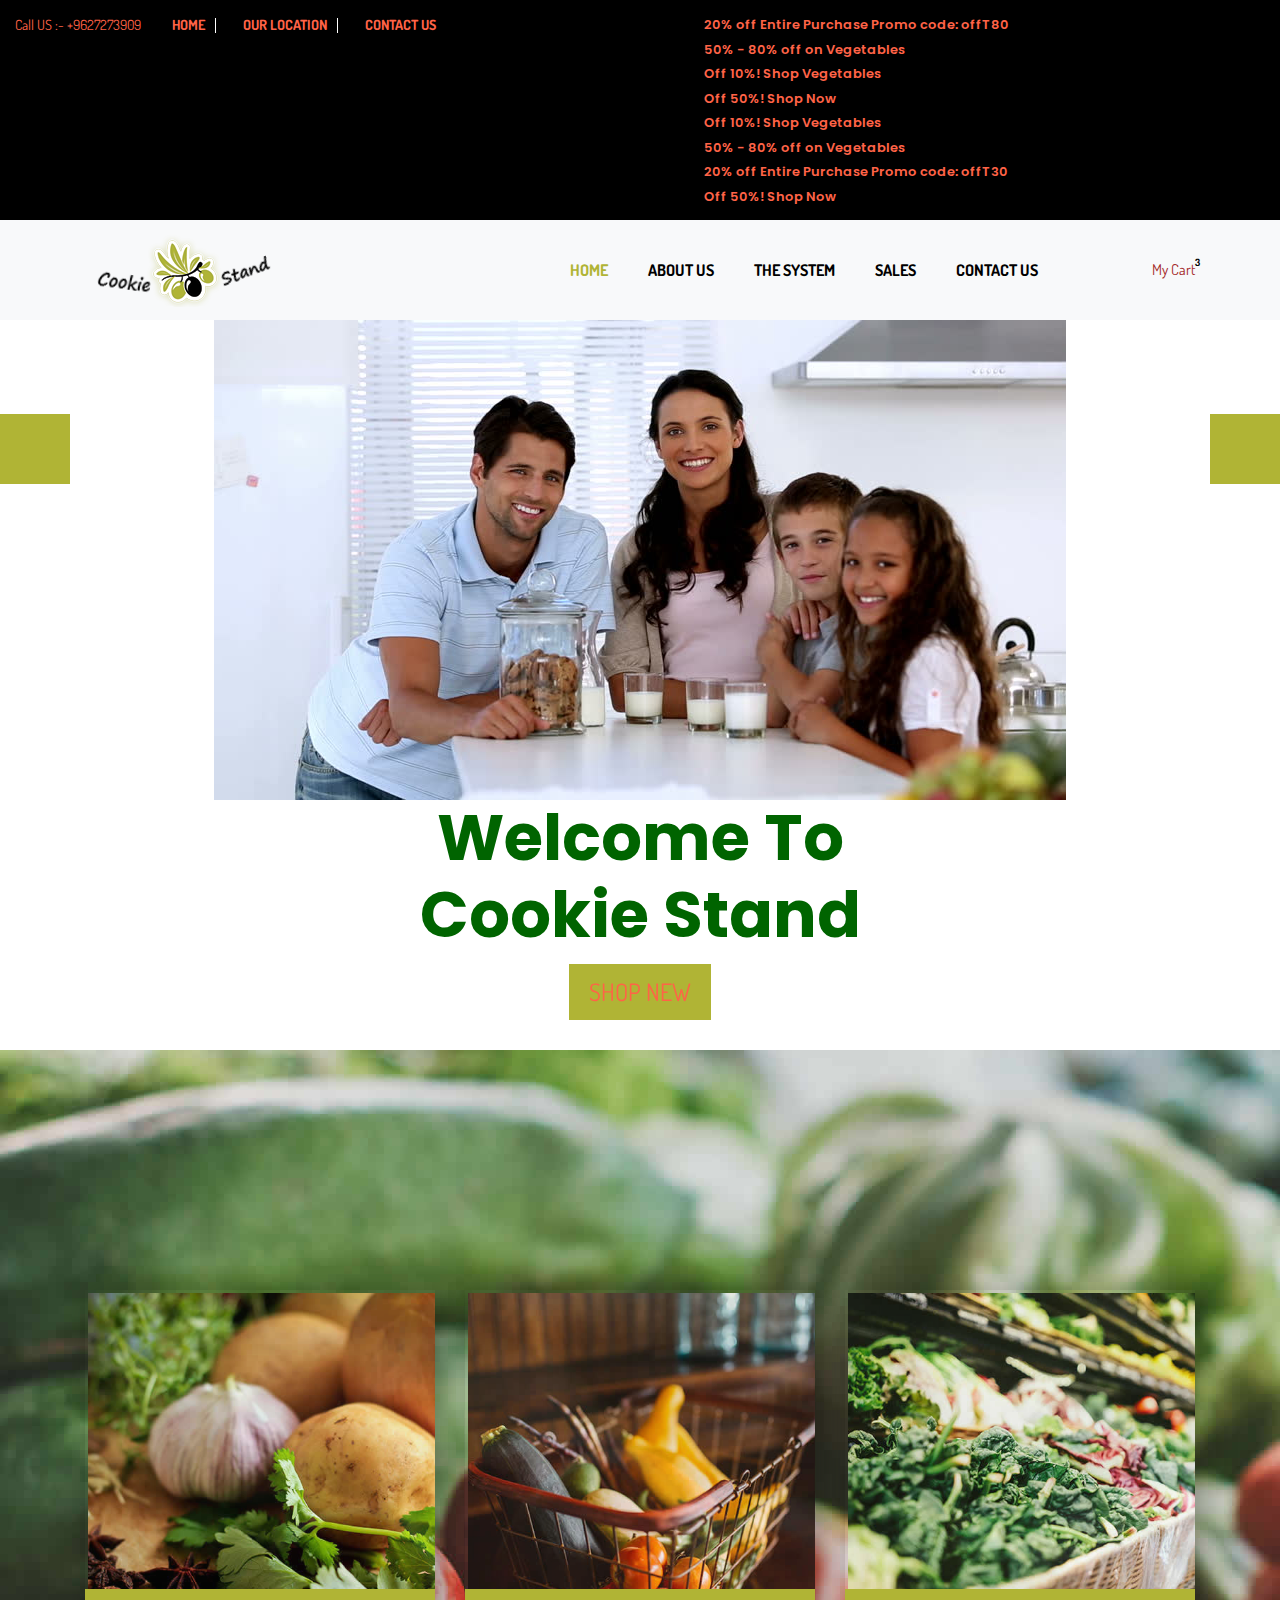
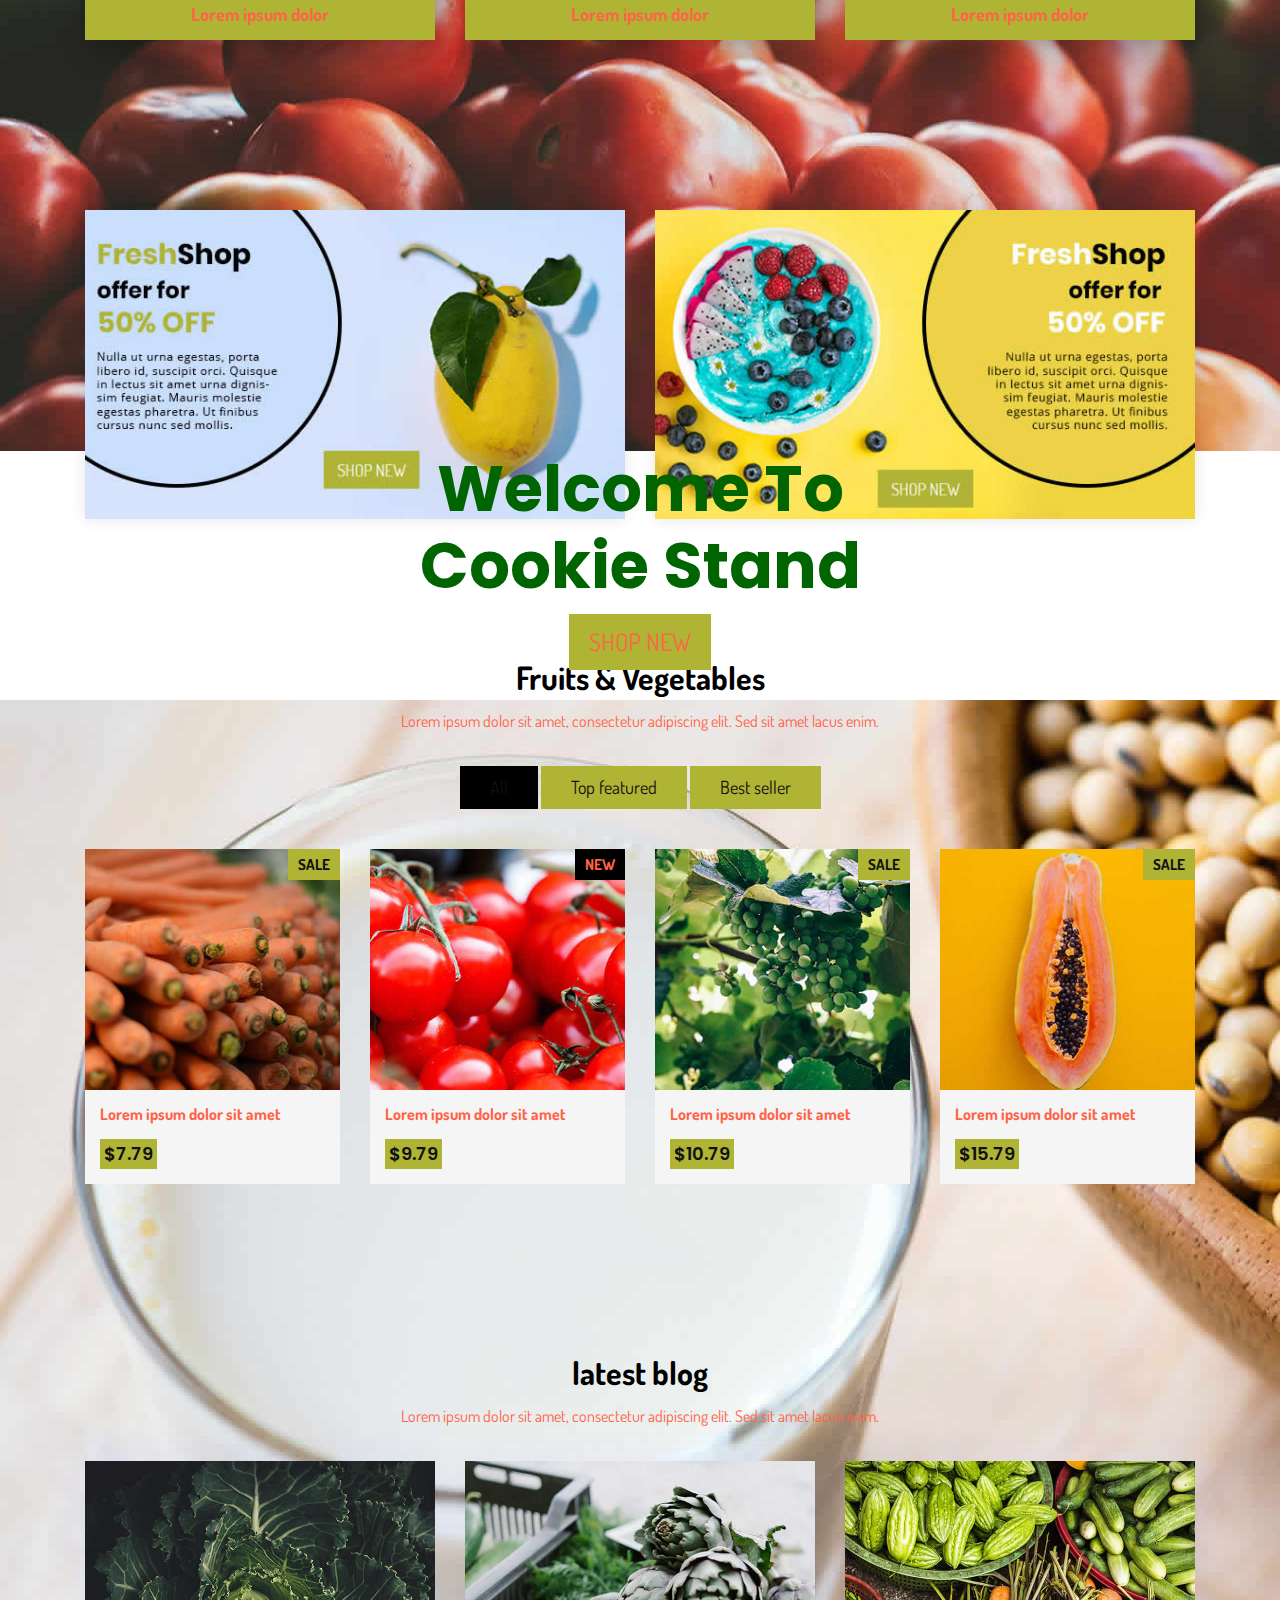
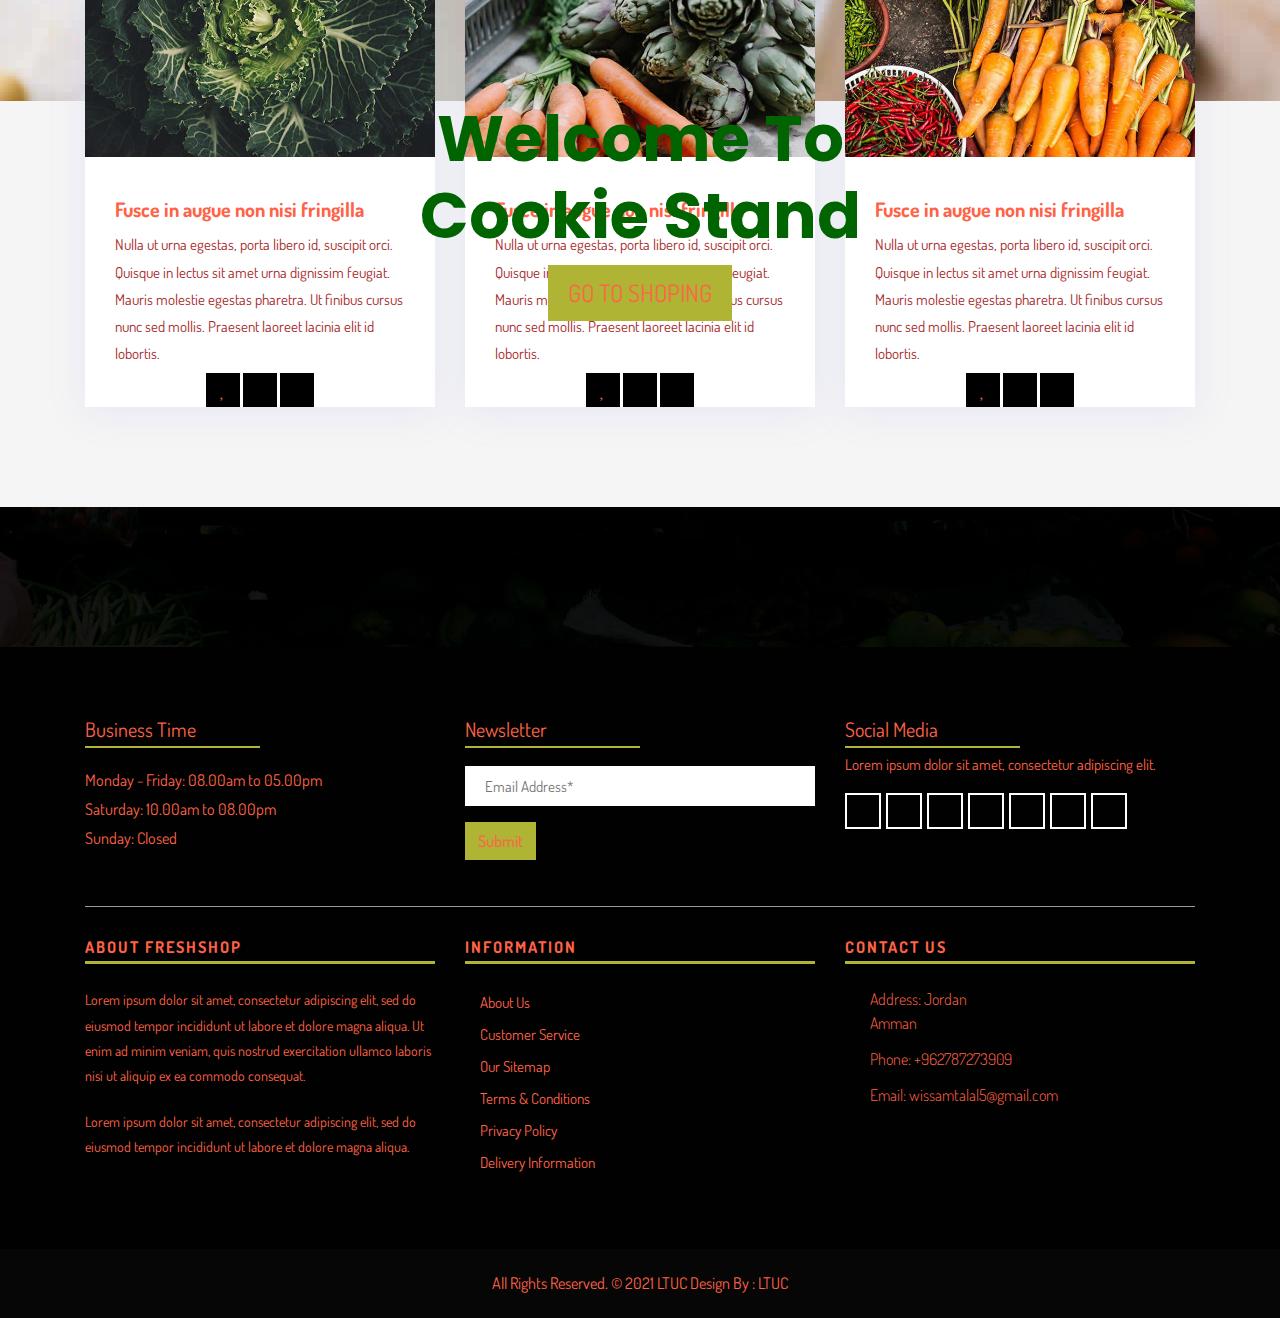
==== commit f1ea3f4e: "Update index.html" ====
--- a/index.html
+++ b/index.html
@@ -37,7 +37,7 @@
             <div class="row">
                 <div class="col-lg-6 col-md-6 col-sm-12 col-xs-12">
                     <div class="right-phone-box">
-                        <p>Call US :- <a href="#"> +11 900 800 100</a></p>
+                        <p>Call US :- <a href="#"> +9627273909</a></p>
                     </div>
                     <div class="our-link">
                         <ul>
@@ -680,4 +680,4 @@
     <!-- ALL JS FILES -->
 </body>
 
-</html>+</html>
